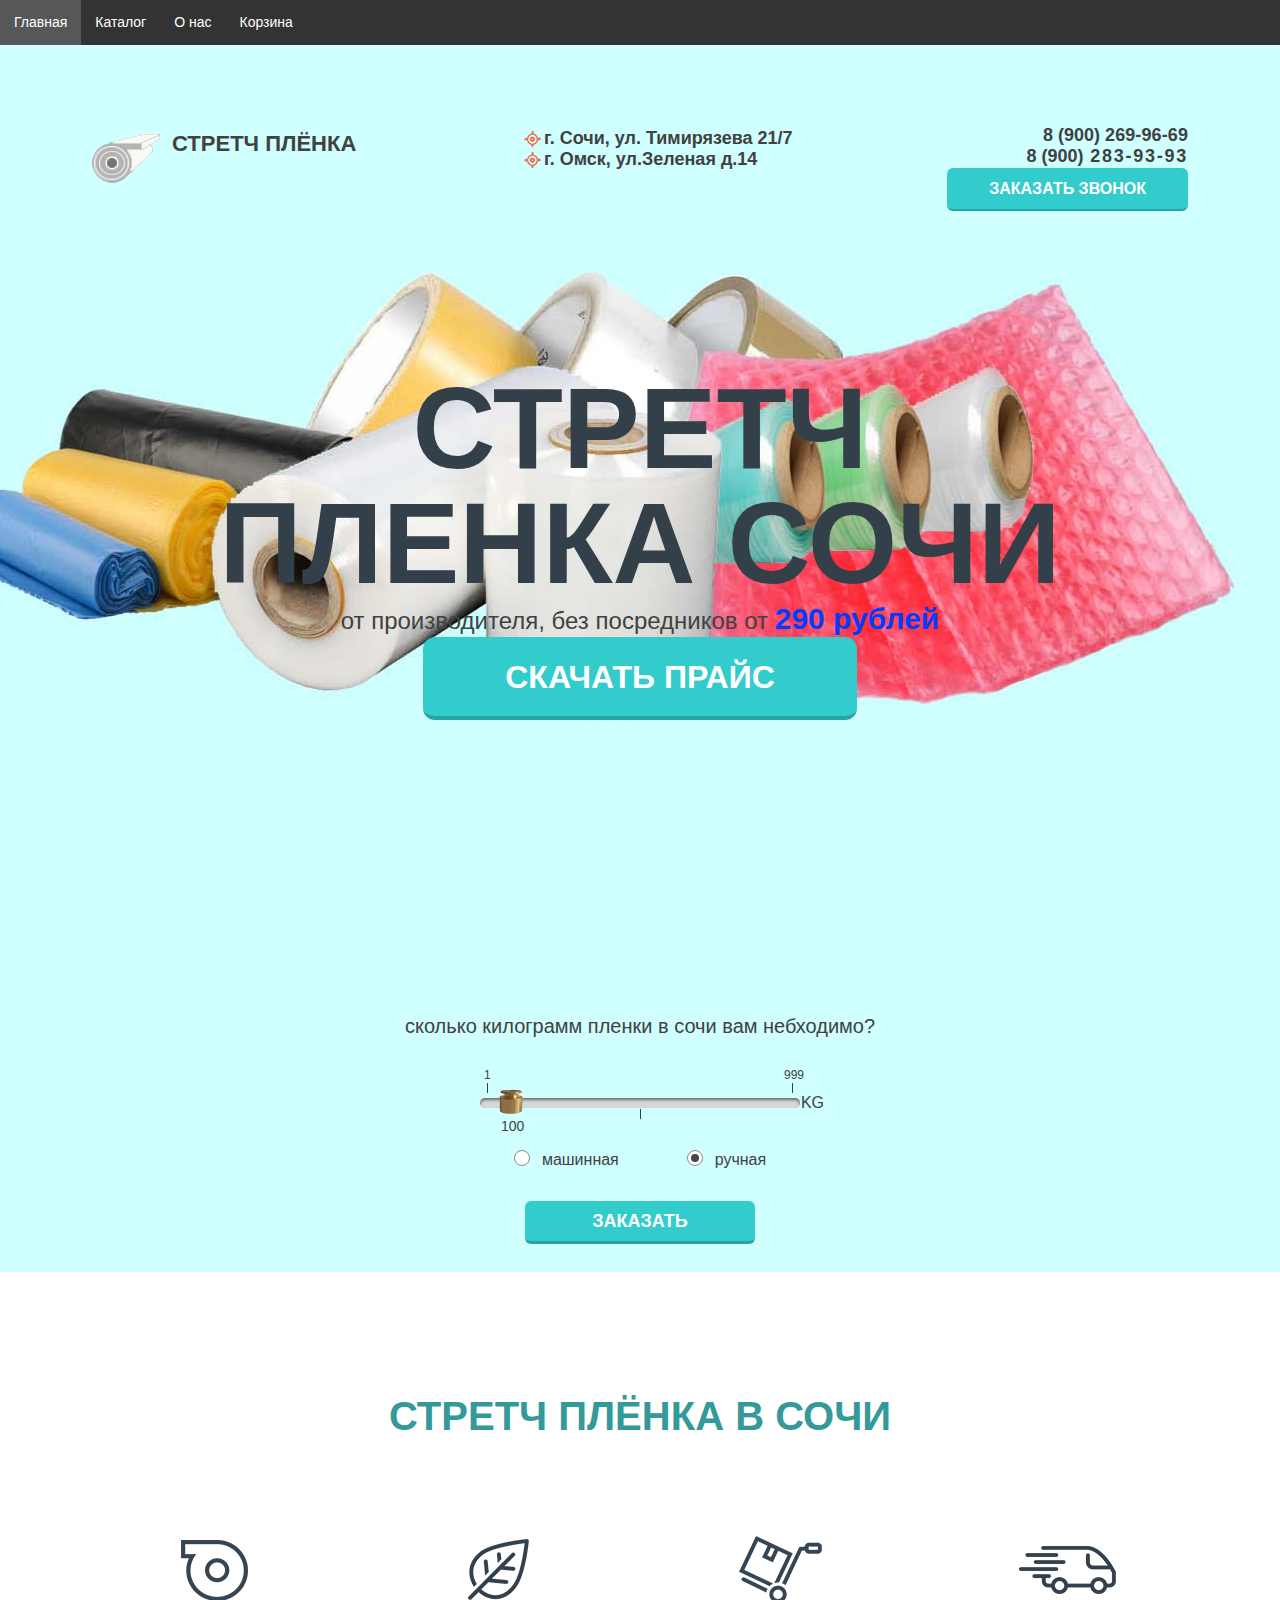
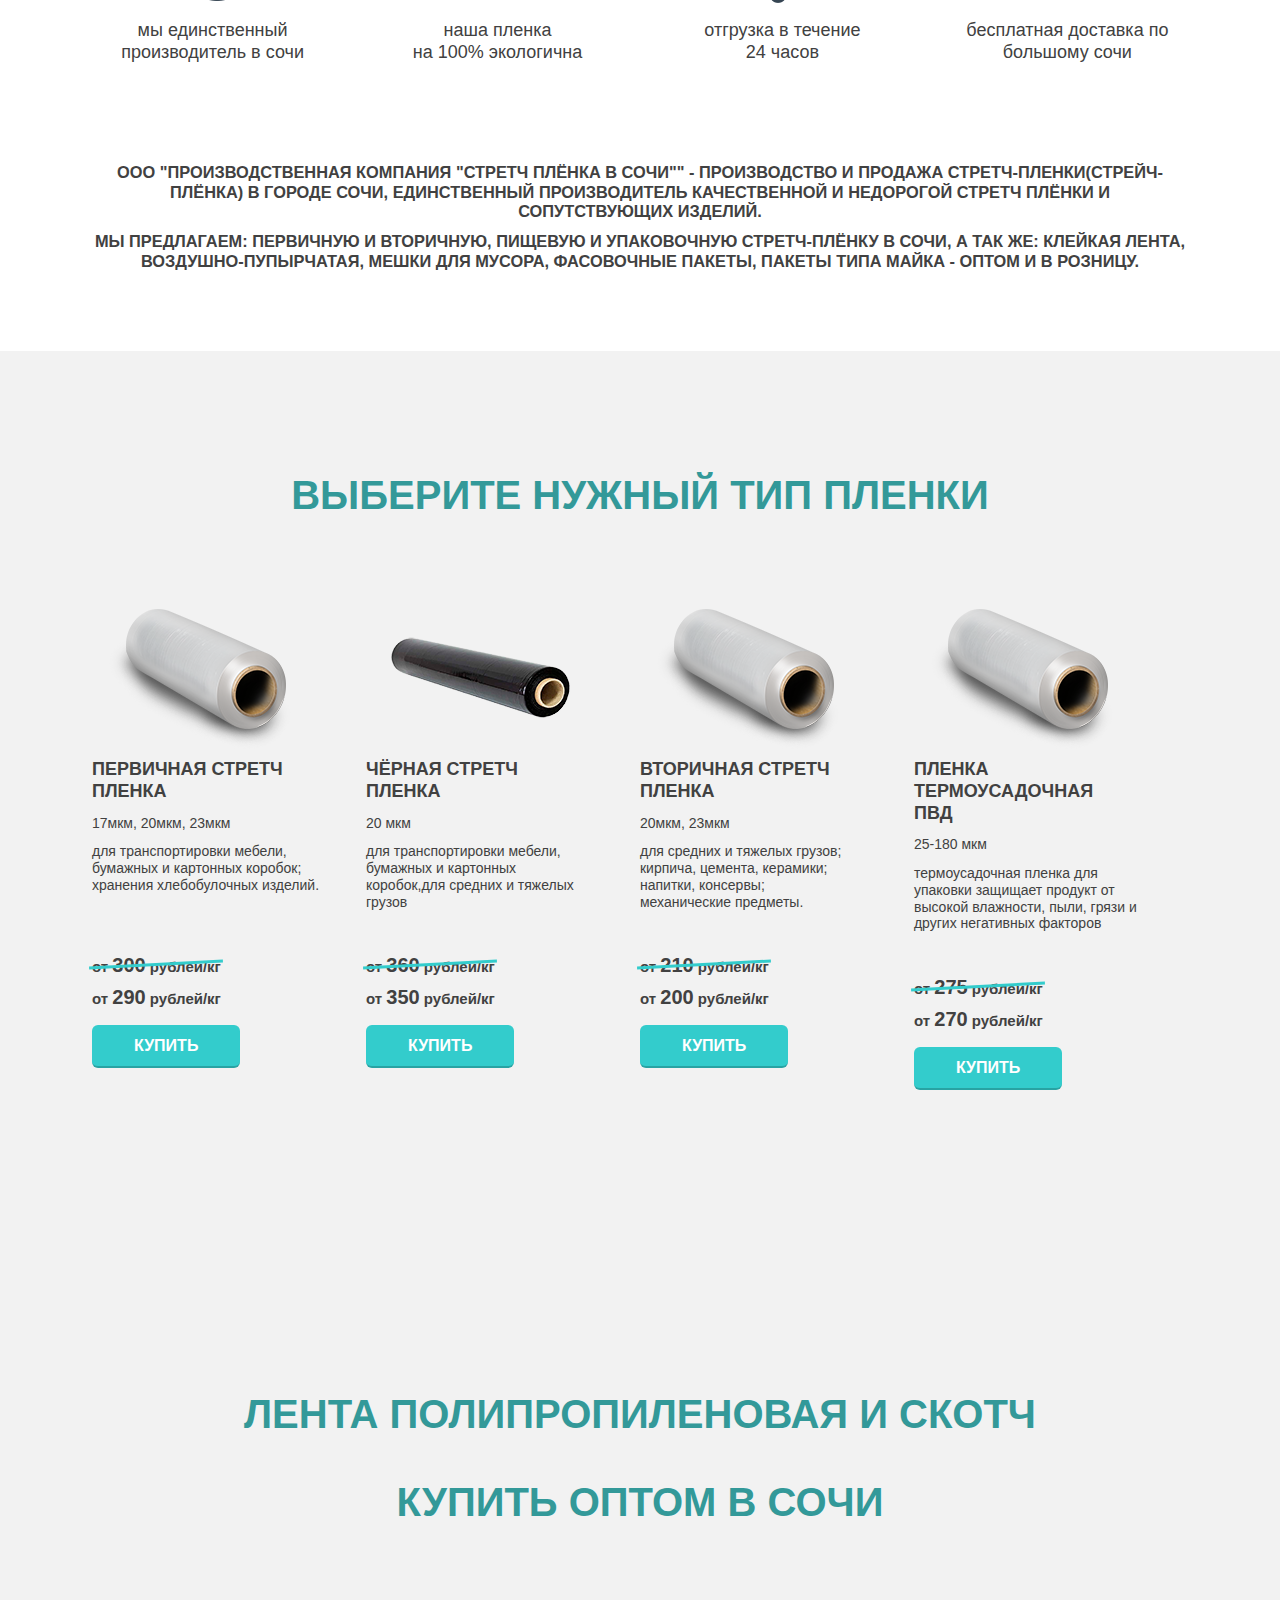
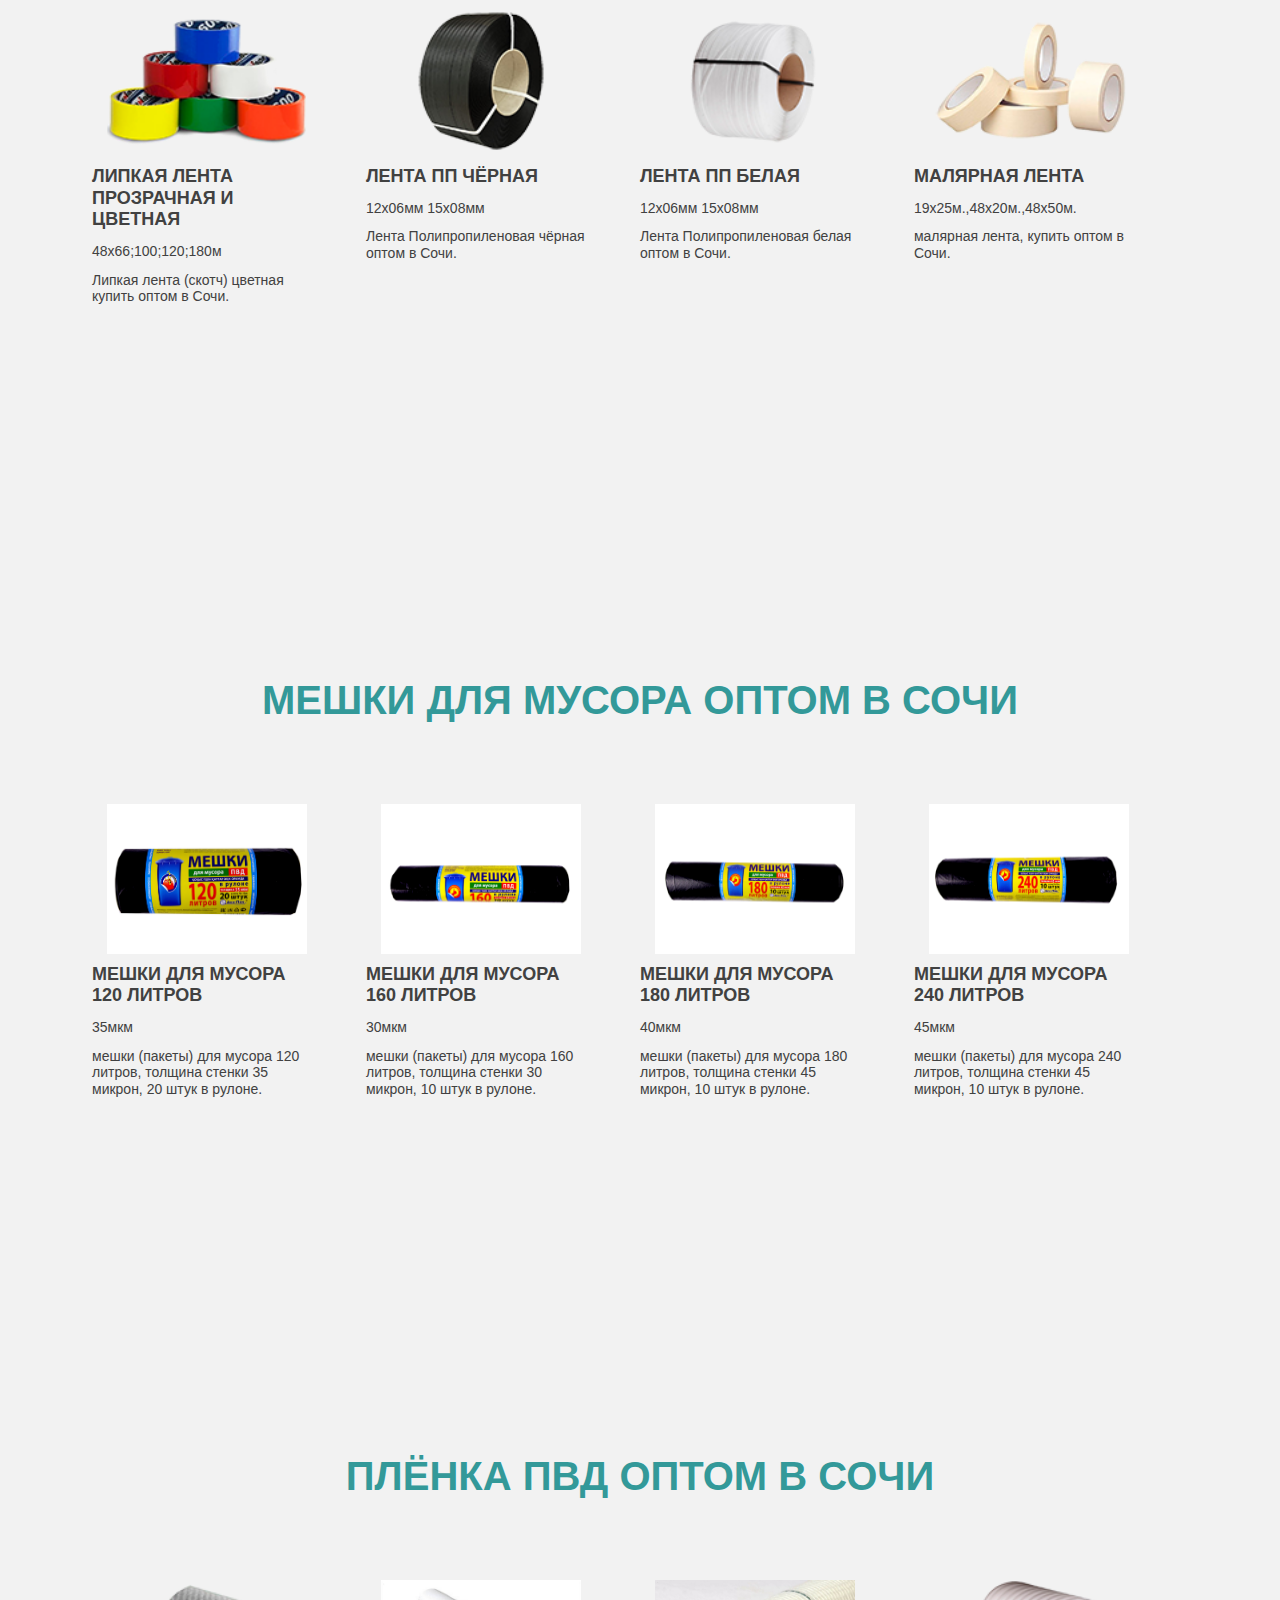
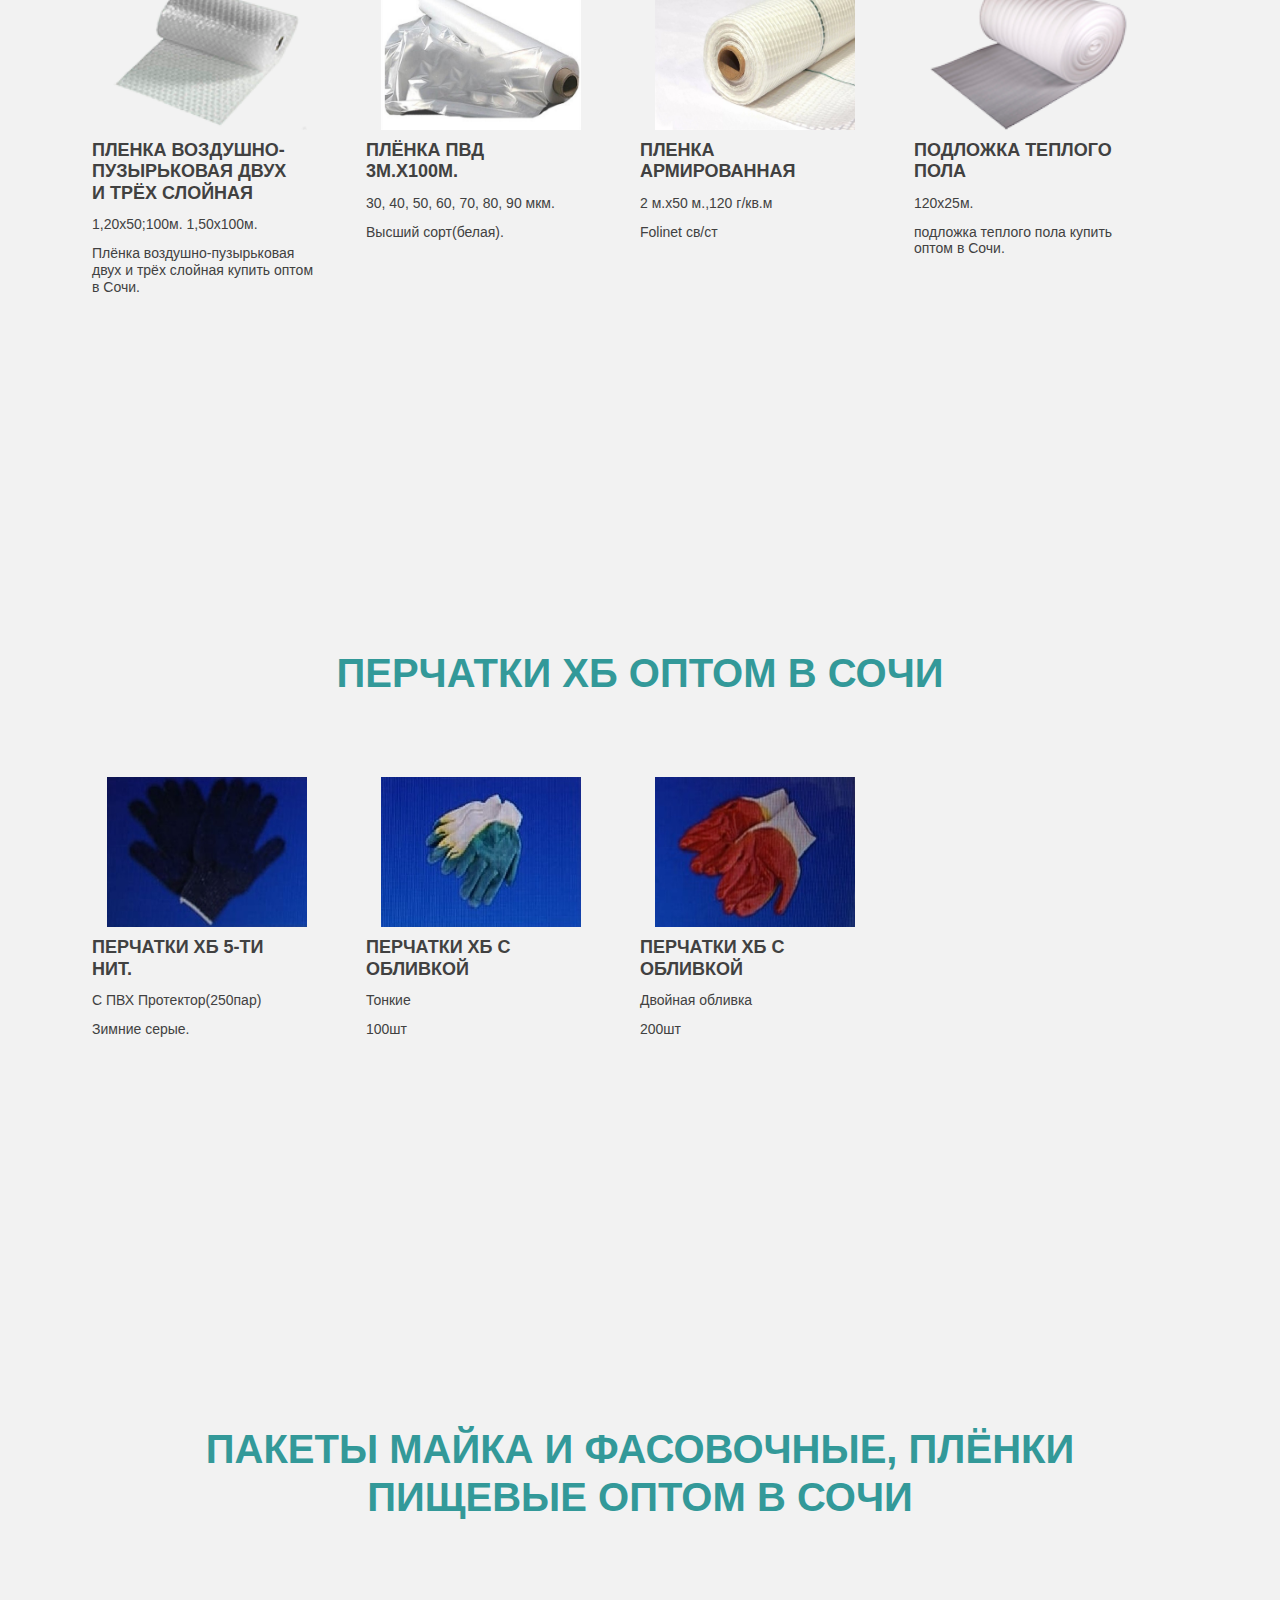
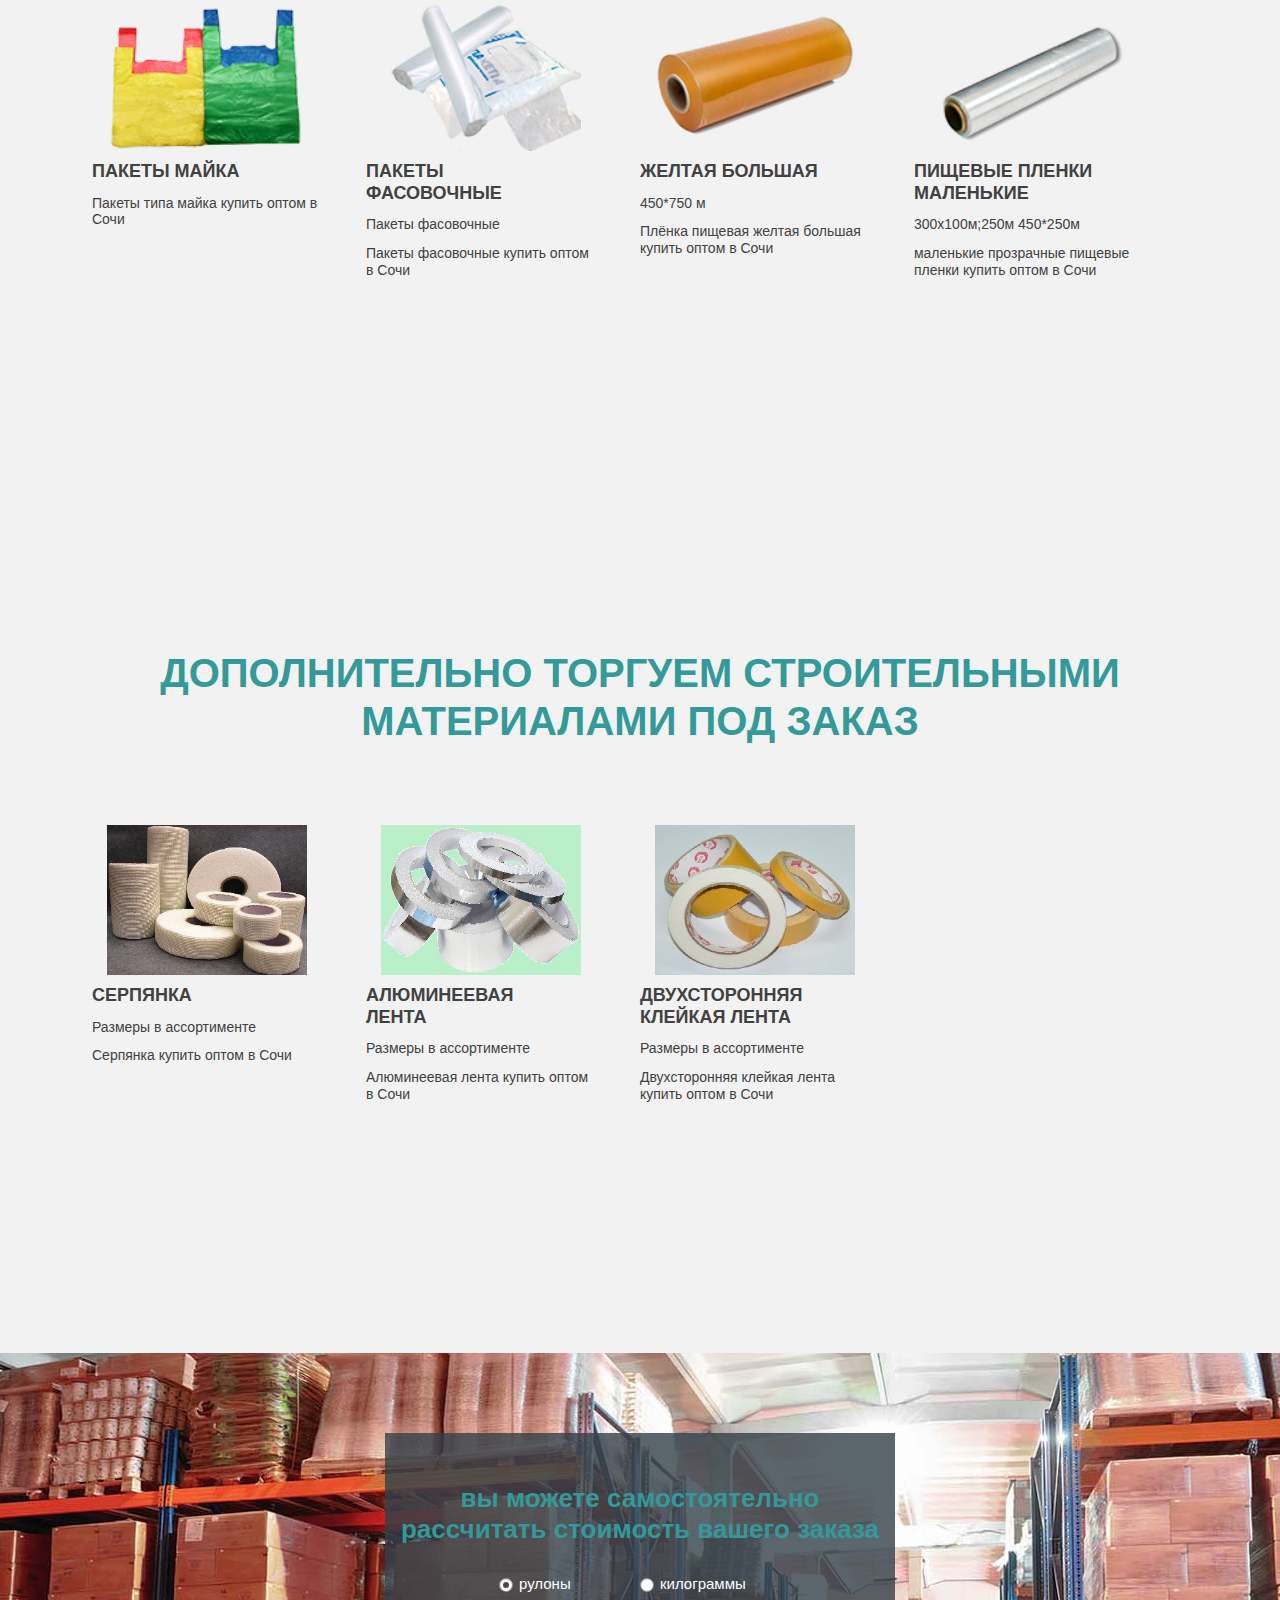
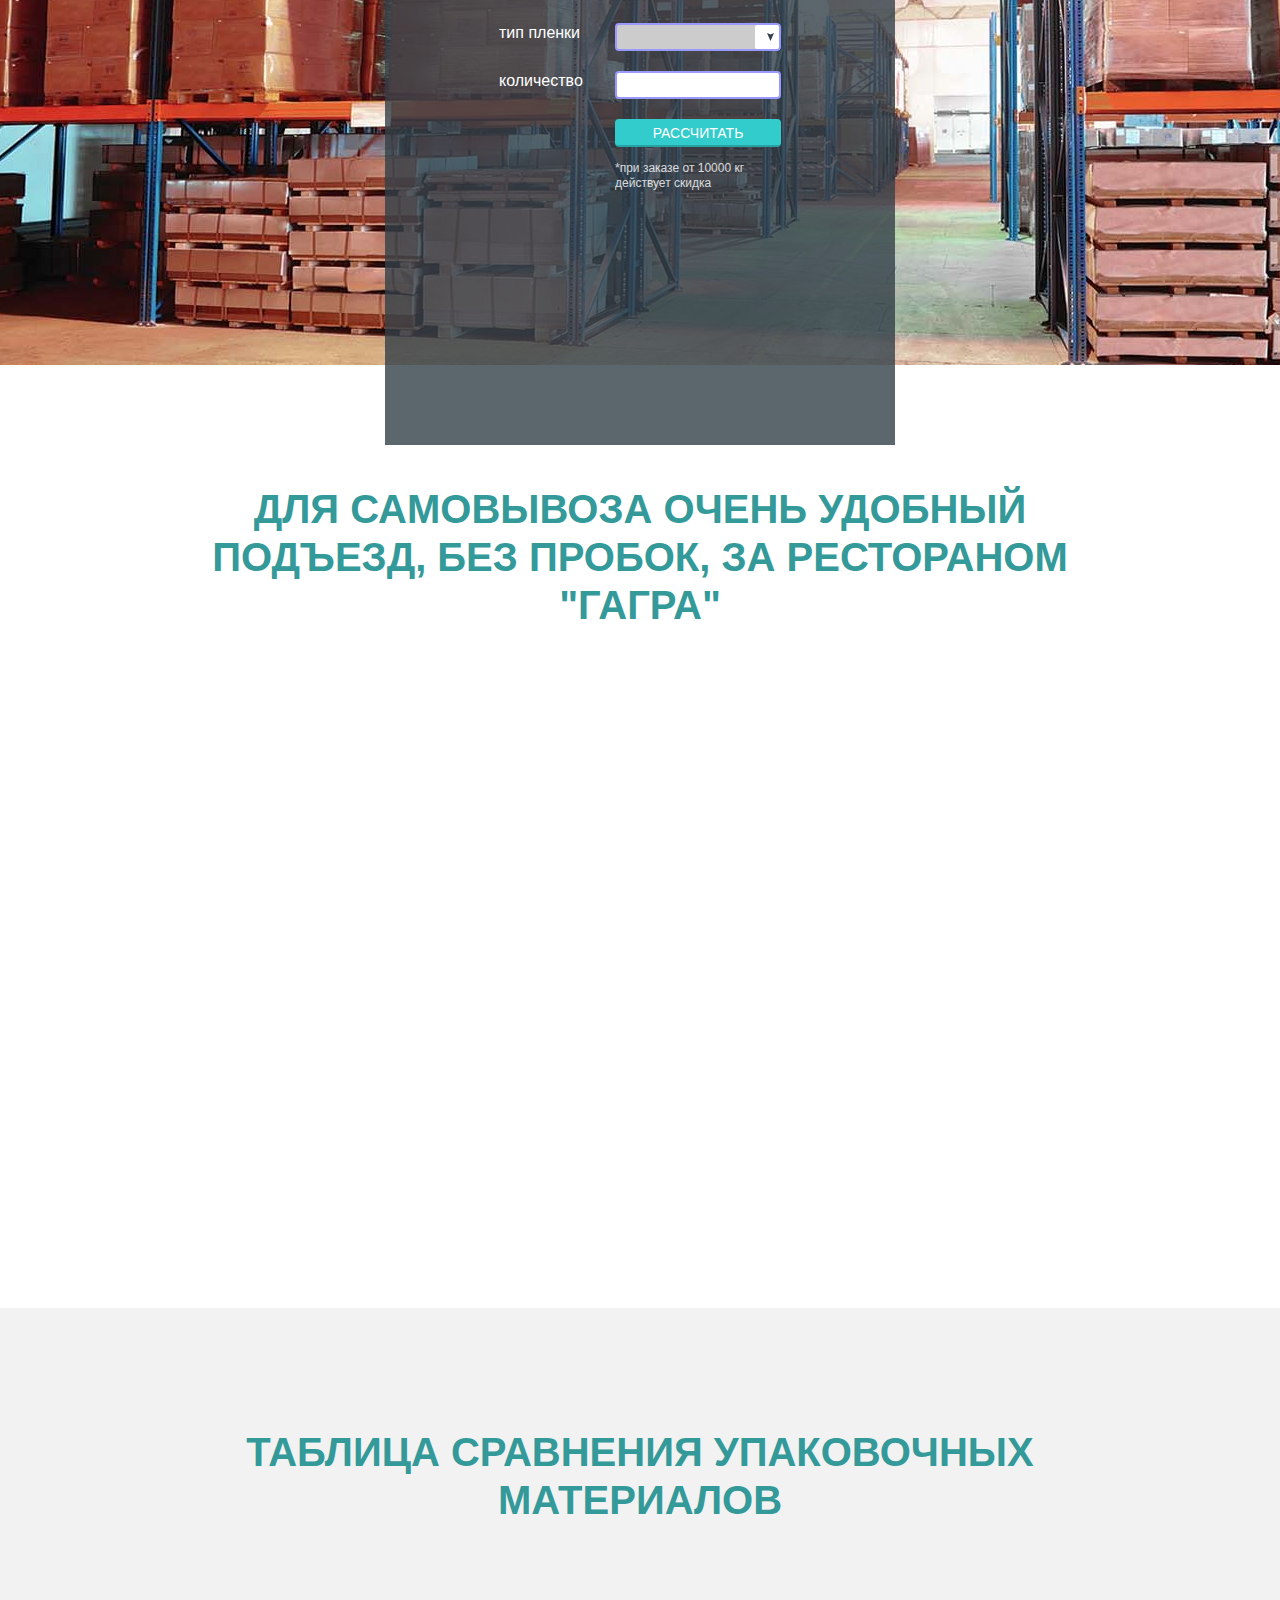
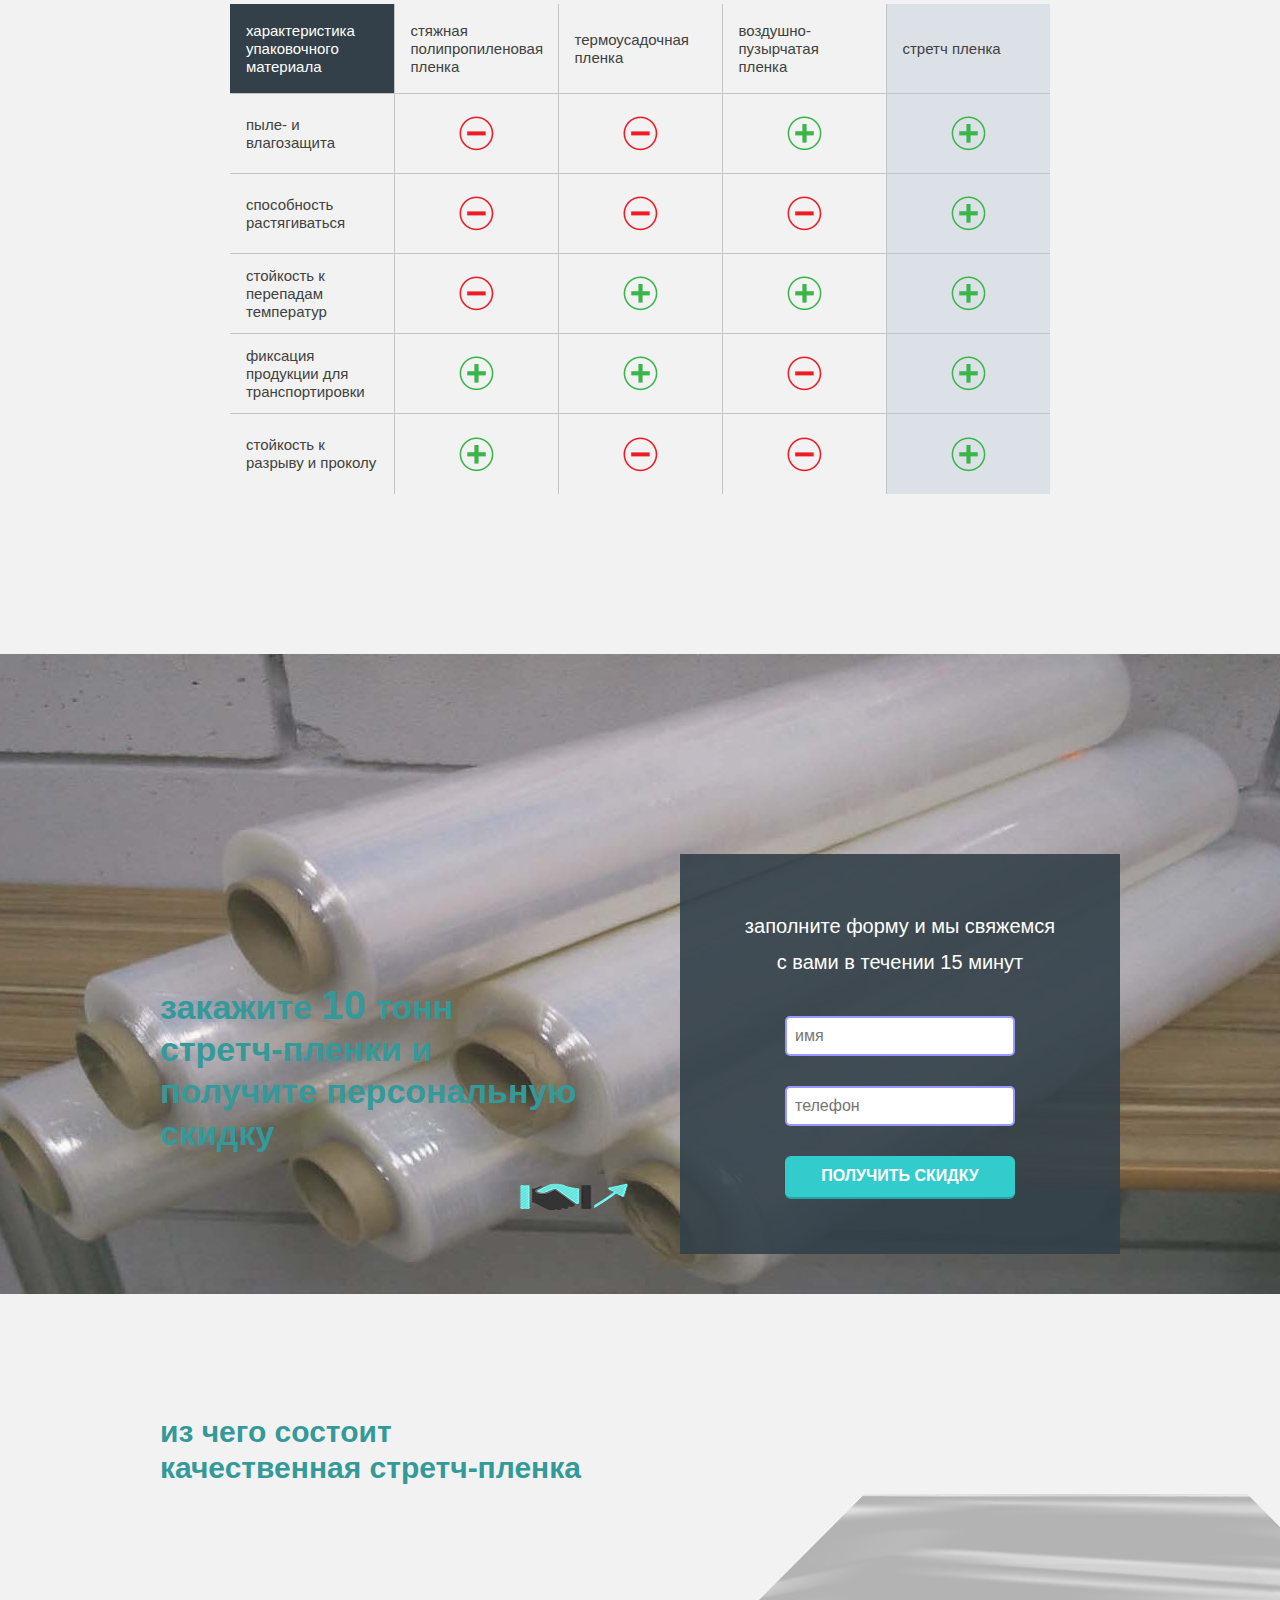
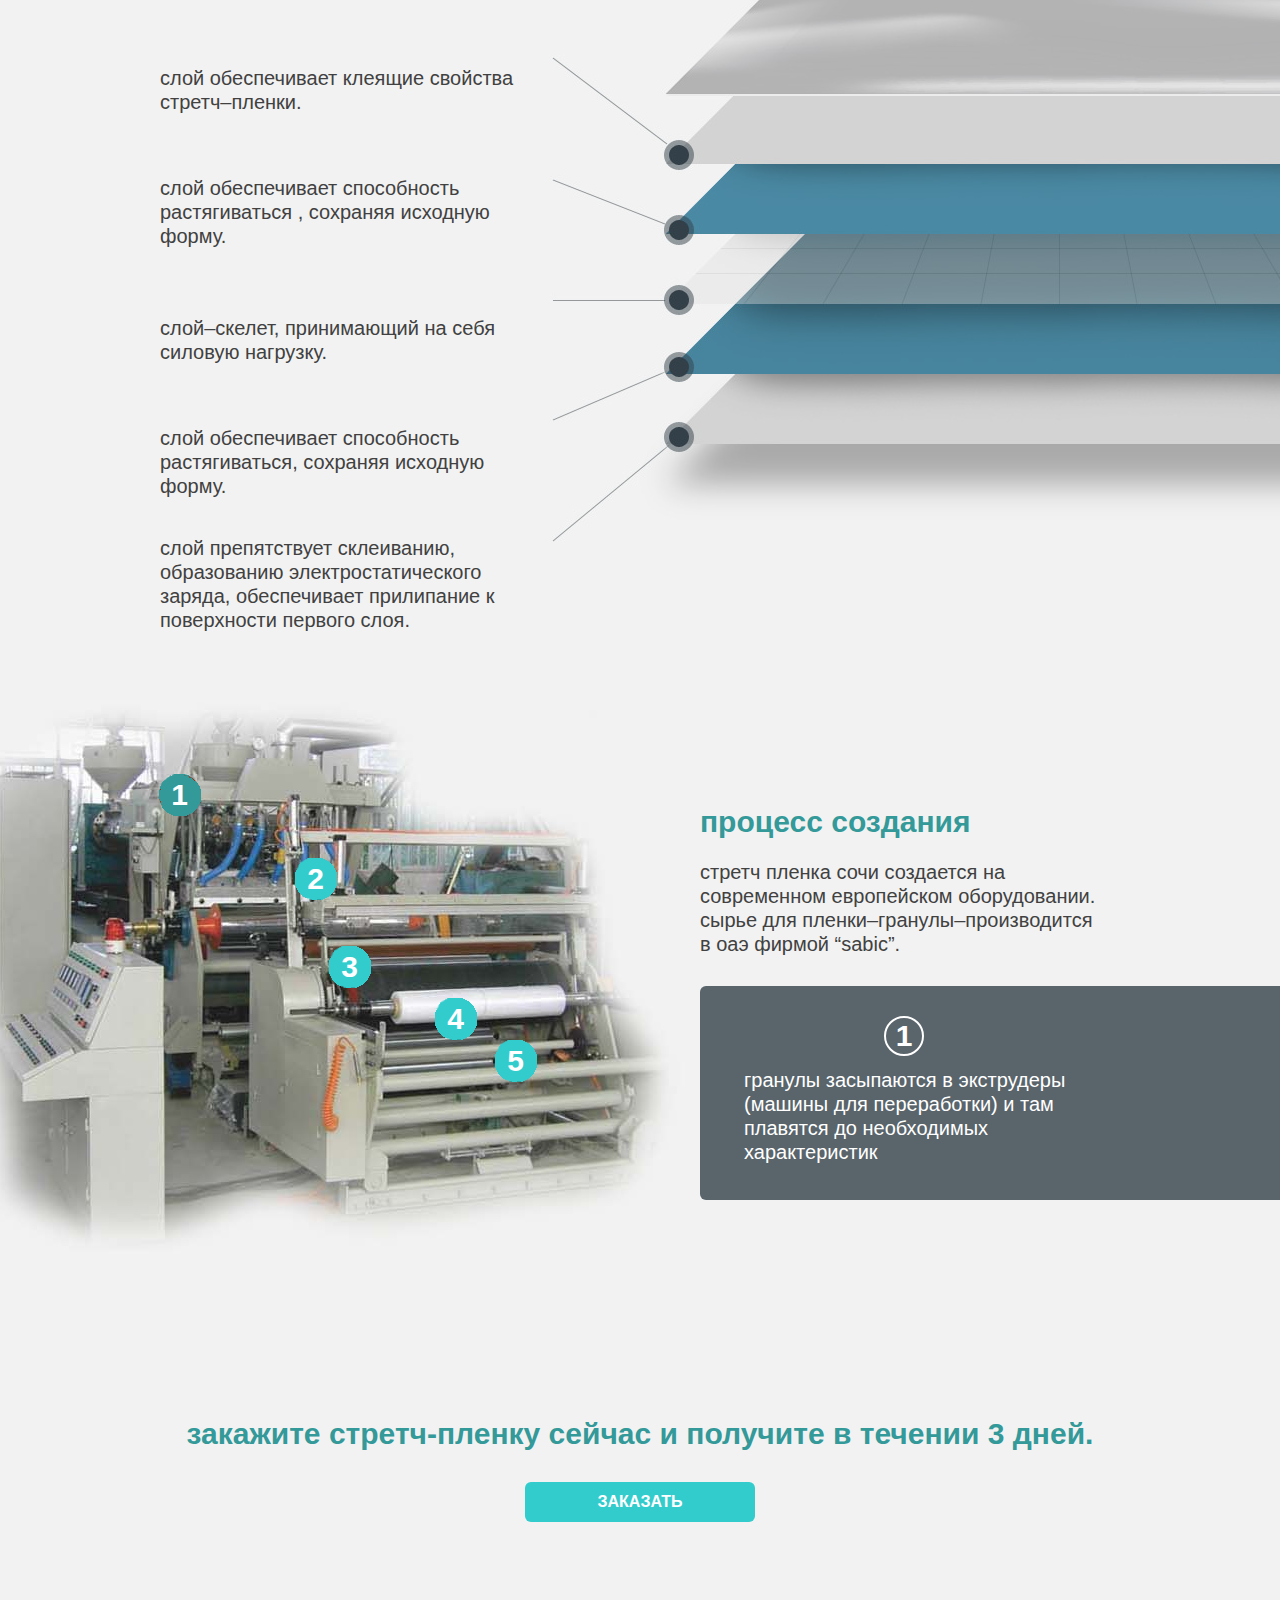
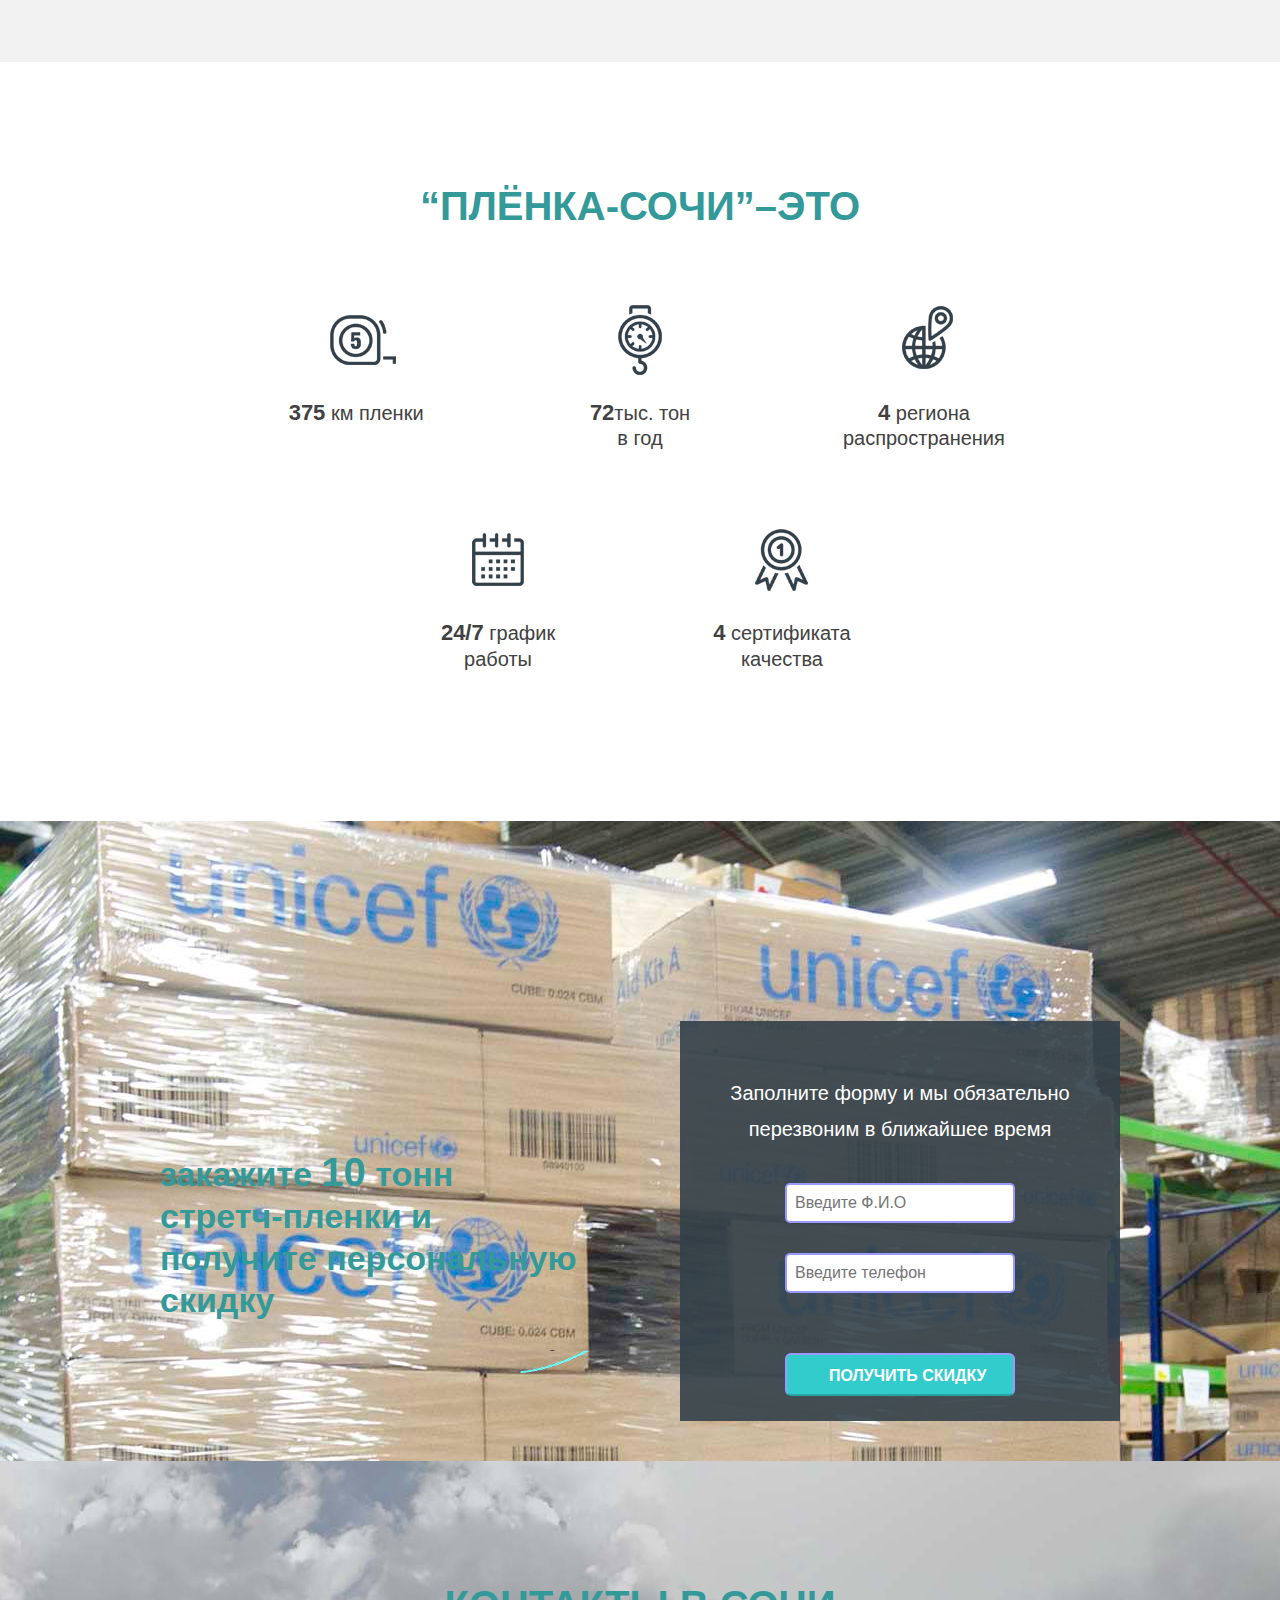
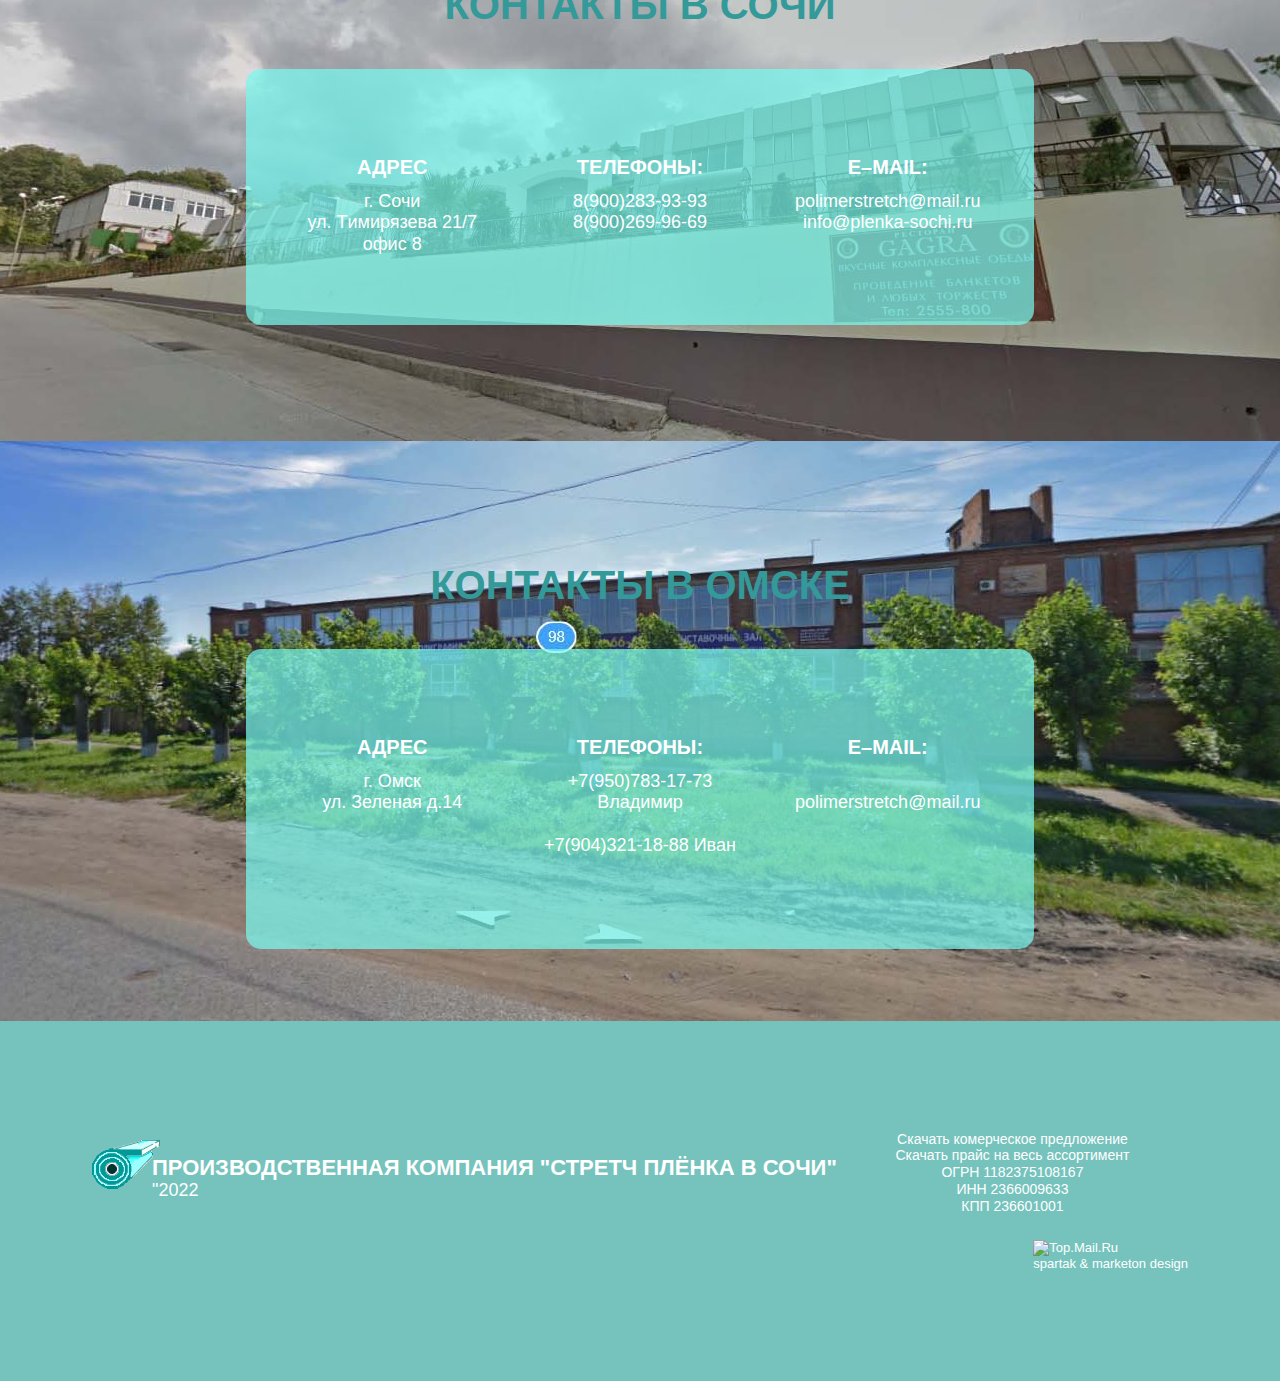
==== index.html @ 11b602c3 "first commit" ====
<!doctype html>
<!-- spartak & marketon design -->
<html lang="ru">
<head>
<meta charset="utf-8">     
<meta name="viewport" content="width=1024">
<meta name="yandex-verification" content="d0559f2120522edd" />	 
<title>Стретч-пленка в Сочи</title>
<meta name="keywords" content="ООО Стретч Плёнка в Сочи, Стрейч-пленка,стретч-плёнка,Сочи,Торговый дом Стретч Плёнка в Сочи,первичная, вторичная, пищевая, упаковочная, клейкая, воздушно-пупырчатая, мешки для мусора, фасовочные пакеты, пакеты типа майка">
<meta name="description" content="ООО Стретч Плёнка в Сочи производство и продажа Стрейч-пленки(стретч-плёнка)в городе Сочи, законный представитель торговой марки: Торговый дом Стретч Плёнка в Сочи. Предлагает: первичную и вторичную, пищевую и  упаковочную стретч-плёнку в Сочи, а так же: клейкая лента, воздушно-пупырчатая, мешки для мусора, фасовочные пакеты, пакеты типа майка - оптом и в розницу">
<link href="favicon.ico" rel="shortcut icon" type="image/x-icon">
<link href="rapota/stylera.css" rel="stylesheet" type="text/css">     
<link rel="stylesheet" type="text/css" href="css/stil.css"> 
<script src="js/jquery.min.js"></script>
<script src="js/morawi.js"></script>
<script src="jraski/mirasc.js"></script>
<script src="jraski/jquery.js"></script>
<script src="jraski/jquery-uira.min.js"></script>
</head>
 
<body>
<!-- Rating@Mail.ru counter -->
<script type="text/javascript">
var _tmr = window._tmr || (window._tmr = []);
_tmr.push({id: "2958521", type: "pageView", start: (new Date()).getTime()});
(function (d, w, id) {
  if (d.getElementById(id)) return;
  var ts = d.createElement("script"); ts.type = "text/javascript"; ts.async = true; ts.id = id;
  ts.src = "https://top-fwz1.mail.ru/js/code.js";
  var f = function () {var s = d.getElementsByTagName("script")[0]; s.parentNode.insertBefore(ts, s);};
  if (w.opera == "[object Opera]") { d.addEventListener("DOMContentLoaded", f, false); } else { f(); }
})(document, window, "topmailru-code");
</script><noscript><div>
<img src="https://top-fwz1.mail.ru/counter?id=2958521;js=na" style="border:0;position:absolute;left:-9999px;" alt="Top.Mail.Ru" />
</div></noscript>
<!-- //Rating@Mail.ru counter -->
<section id="startuem">
<header>
  <nav>
    <ul>
        <li><a href="index.html">Главная</a></li>
        <li><a href="catalog.html">Каталог</a></li>
        <li><a href="about.html">О нас</a></li>
        <li><a href="cart.html">Корзина</a></li>
    </ul>
</nav>
<div class="korab maxira">
<a class="obereg" href="http://plenka-sochi.ru/" title="Стретч-пленка в Сочи от производителя, компания Стретч Плёнка в Сочи">СТРЕТЧ ПЛЁНКА</a>
<div class="opishem">
<div class="address"> г. Сочи, ул. Тимирязева 21/7</div>
  <div class="address"> г. Омск, ул.Зеленая д.14</div></div>
<div class="callback">
<a class="phone" href="tel:+79002699669">8 (900)<span> 269-96-69</span></a></br>
<a class="phone" href="tel:+79002839393">8 (900)<span> 283-93-93</span></a></br>
<a class="open_modal button" href="#modal1">заказать звонок</a>

</div></div></header>
<div class="korab">
<h1>стретч пленка сочи</h1>
<p>от производителя, без посредников от <font color="#f56026"><span>290 
рублей</span></font></p>
<a class="butpra" href="down/price.xlsx">Скачать прайс</a>
<div id="selector">
<h3>сколько килограмм пленки в сочи вам небходимо?</h3>
<div class="rangeslider" id="boxes"><span class="min">1</span>				 <span class="max">999</span>			 </div>
<fieldset class="radio"><input name="type" id="type-1" type="radio" value="машинная">
				 <label for="type-1">машинная</label>				 <input name="type" id="type-2" 
type="radio" checked="" value="ручная">				 <label for="type-2">ручная</label>
			 </fieldset><a class="open_modal button" href="#modal2">заказать</a>
		 </div></div></section><section id="reasons">
<div class="korab maxira">
<h2>Стретч Плёнка в Сочи</h2>
<ul>
  <li>мы единственный производитель в сочи</li>
  <li>наша пленка<br> на 100% экологична</li>
  <li>отгрузка в течение<br>24 часов</li>
  <li>бесплатная доставка по большому сочи</li></ul>
  <h3 align="center"><strong>ООО &quot;Производственная компания &quot;Стретч Плёнка в Сочи&quot;&quot;</strong> - производство и продажа Стретч-пленки(стрейч-плёнка) в городе Сочи, единственный производитель качественной и недорогой стретч плёнки и сопутствующих изделий<strong></strong>. </h3>
  <h3 align="center">Мы предлагаем: первичную и вторичную, пищевую и  упаковочную <a href="stretch/index.html">стретч-плёнку в Сочи</a>, а так же: клейкая лента, воздушно-пупырчатая, мешки для мусора, фасовочные пакеты, пакеты типа майка - оптом и в розницу.</h3>
  </div></section>
  <section id="selection">
<div class="korab maxira">
<h2>выберите нужный тип пленки</h2>
<ul>
  <li><img alt="первичная стретч пленка" src="index_files/001.png">
  <h3>первичная стретч пленка</h3>
  <div class="size">17мкм, 20мкм, 23мкм</div>
  <p>для транспортировки мебели, бумажных и картонных коробок; хранения 
  хлебобулочных изделий.</p>
  <div class="price"><del>от <span>300</span> рублей/кг</del>	                   
   <div class="new">от <span>290</span> рублей/кг</div></div>
  <a class="open_modal button" href="#modal3">купить</a></li>
  <li><img alt="чёрная стретч пленка" src="index_files/black-stretch-plenka.png">
  <h3>чёрная стретч пленка</h3>
  <div class="size">20 мкм</div>
  <p>для транспортировки мебели, бумажных и картонных коробок,для средних и тяжелых грузов</p>
  <div class="price"><del>от <span>360</span> рублей/кг</del>					 
    <div class="new">от <span>350</span> рублей/кг</div></div>
  <a class="open_modal button" href="#modal3">купить</a>
  </li>
  <li><img alt="Вторичная стретч пленка" src="index_files/001.png">
  <h3>Вторичная стретч пленка</h3>
  <div class="size">20мкм, 23мкм</div>
  <p>для средних и тяжелых грузов; кирпича, цемента, керамики; напитки, 
  консервы; механические&nbsp;предметы.</p>
  <div class="price"><del>от <span>210</span> рублей/кг</del>
  <div class="new">от <span>200</span> рублей/кг</div></div>
  <a class="open_modal button" href="#modal3">купить</a></li>
  <li><img alt="Пленка термоусадочная ПВД" src="index_files/001.png">
  <h3>Пленка термоусадочная ПВД</h3>
  <div class="size">25-180 мкм</div>
  <p>термоусадочная пленка для упаковки защищает продукт от высокой влажности, пыли, грязи и других негативных факторов</p>
  <div class="price"><del>от <span>275</span> рублей/кг</del>
  <div class="new">от <span>270</span> рублей/кг</div></div>
  <a class="open_modal button" href="#modal3">купить</a></li>
  </ul></div>
  </section>
  <section id="selection">
      <!-- lenta start -->
<div class="korab maxira">
<h2>Лента Полипропиленовая и Скотч</h2><h2>купить оптом в Сочи</h2>
<ul>
  <li><img alt="Скотч цветной купить оптом в Сочи" src="index_files/skotch-cvet.png">
  <h3>Липкая лента прозрачная и цветная</h3>
  <div class="size">48x66;100;120;180м</div>
  <p>Липкая лента (скотч) цветная купить оптом в Сочи.</p></li>
  <li><img alt="Лента Полипропиленовая чёрная оптом в Сочи" src="index_files/lenta-PP-black.png">
  <h3>Лента ПП чёрная</h3>
  <div class="size">12х06мм 15х08мм</div>
  <p>Лента Полипропиленовая чёрная оптом в Сочи.</p>
  </li>
  <li><img alt="Лента Полипропиленовая белая оптом в Сочи" src="index_files/lenta-PP-belaya.png">
  <h3>Лента ПП белая</h3>
  <div class="size">12х06мм 15х08мм</div>
  <p>Лента Полипропиленовая белая оптом в Сочи.</p></li>
  <li><img alt="малярная лента купить оптом в Сочи" src="index_files/malyarnaya.png">
  <h3>малярная лента</h3>
  <div class="size"> 19x25м.,48x20м.,48x50м.</div><p>малярная лента, купить оптом в Сочи.</p>
  </li>
  </ul></div>
  </section>
  <section id="selection">
    <!-- pakety start -->
<div class="korab maxira">
<h2>Мешки для мусора оптом в Сочи</h2>
<ul>
  <li><img alt="Мешки для мусора 120 литров" src="krafki/pakety-dly-musora/120-35-20.jpg">
  <h3>Мешки для мусора 120 литров</h3>
  <div class="size">35мкм</div>
  <p>мешки (пакеты) для мусора 120 литров, толщина стенки 35 микрон, 20 штук в рулоне.</p></li>
  <li><img alt="Мешки для мусора 160 литров" src="krafki/pakety-dly-musora/160-30-10.jpg">
  <h3>Мешки для мусора 160 литров</h3>
  <div class="size">30мкм</div>
  <p>мешки (пакеты) для мусора 160 литров, толщина стенки 30 микрон, 10 штук в рулоне.</p>
  </li>
  <li><img alt="Мешки для мусора 180 литров" src="krafki/pakety-dly-musora/180-40-10.jpg">
  <h3>Мешки для мусора 180 литров</h3>
  <div class="size">40мкм</div>
  <p>мешки (пакеты) для мусора 180 литров, толщина стенки 45 микрон, 10 штук в рулоне.</p></li>
  <li><img alt="Мешки для мусора 240 литров" src="krafki/pakety-dly-musora/240-45-10.jpg">
  <h3>Мешки для мусора 240 литров</h3>
  <div class="size">45мкм</div>
  <p>мешки (пакеты) для мусора 240 литров, толщина стенки 45 микрон, 10 штук в рулоне.</p>
  </li>
  </ul></div>
    </section>
  <section id="selection">
    <!-- pvd start -->
<div class="korab maxira">
<h2>Плёнка ПВД оптом в Сочи</h2>
<ul>
  <li><img alt="пленка воздушно-пузырьковая" src="index_files/vozd-puzyrch.png">
  <h3>пленка воздушно-пузырьковая двух и трёх слойная</h3><div class="size">1,20x50;100м. 1,50x100м.</div><p>Плёнка воздушно-пузырьковая двух и трёх слойная купить оптом в Сочи.</p></li>
  <li><img alt="Плёнка ПВД 3м.*100м." src="krafki/plenka-PVD.jpg">
  <h3>Плёнка ПВД 3м.x100м.</h3>
  <div class="size">30, 40, 50, 60, 70, 80, 90 мкм.</div>
  <p>Высший сорт(белая).</p></li>
  <li><img alt="Плёнка ПВД 3м.*100м." src="krafki/plenka-PVD-armirovanaya.jpg">
  <h3>Пленка армированная</h3>
  <div class="size"> 2 м.x50 м.,120 г/кв.м</div>
  <p>Folinet св/ст</p></li>
  <li><img alt="подложка теплого пола" src="index_files/podlozhka-pol.png">
  <h3>подложка теплого пола</h3><div class="size">120x25м.</div><p>подложка теплого пола купить оптом в Сочи.</p></li>
  </ul></div>
  </section>
  <section id="selection">
    <!-- percatki start -->
<div class="korab maxira">
<h2>Перчатки ХБ оптом в Сочи</h2>
<ul>
  <li><img alt="Перчатки ХБ" src="krafki/perchatki/serye.jpg">
  <h3>Перчатки ХБ 5-ти нит.</h3>
  <div class="size">С ПВХ Протектор(250пар)</div>
  <p>Зимние серые.</p></li>
  <li><img alt="Перчатки ХБ с обливкой" src="krafki/perchatki/zel.jpg">
  <h3>Перчатки ХБ с обливкой</h3>
  <div class="size">Тонкие</div>
  <p>100шт</p></li>
  <li><img alt="Перчатки ХБ с обливкой" src="krafki/perchatki/kras.jpg">
  <h3>Перчатки ХБ с обливкой</h3>
  <div class="size">Двойная обливка</div>
  <p>200шт</p></li>
  </ul></div>
  </section>
    <section id="selection">
    <!-- maika start -->
<div class="korab maxira">
<h2>Пакеты майка и фасовочные, плёнки пищевые оптом в Сочи</h2>
<ul>
  <li><img alt="Пакеты майка" src="index_files/pak-may.png">
  <h3>Пакеты майка</h3><div class="size"></div><p>Пакеты типа майка купить оптом в Сочи</p></li>
  <li><img alt="Пакеты фасовочные" src="index_files/pak-fas.png">
  <h3>Пакеты фасовочные</h3>
  <div class="size">Пакеты фасовочные </div>
  <p>Пакеты фасовочные купить оптом в Сочи</p></li>
  <li><img alt="Плёнка пищевая желтая большая " src="index_files/plenka-pizh-big.png">
  <h3>желтая большая</h3>
  <div class="size">450*750 м</div>
  <p>Плёнка пищевая желтая большая купить оптом в Сочи</p></li>
  <li><img alt="Плёнка пищевая желтая большая" src="index_files/plenka-pizh.png">
  <h3>Пищевые пленки маленькие</h3>
  <div class="size">300x100м;250м 450*250м</div>
  <p>маленькие прозрачные пищевые пленки купить оптом в Сочи </p></li>
  </ul></div>
  </section>
      <section id="selection">
    <!-- serpyanka start -->
<div class="korab maxira">
<h2>Дополнительно торгуем строительными материалами под заказ</h2>
<ul>
  <li><img alt="Серпянка в Сочи" src="krafki/stroika/serpyanka.jpg">
  <h3>Серпянка</h3>
  <div class="size">Размеры в ассортименте</div>
  <p>Серпянка купить оптом в Сочи</p></li>
  <li><img alt="Алюминеевая лента в Сочи" src="krafki/stroika/alumin.jpg">
  <h3>Алюминеевая лента</h3>
  <div class="size">Размеры в ассортименте</div>
  <p>Алюминеевая лента купить оптом в Сочи</p></li>
  <li><img alt="двухсторонняя клейкая лента в Сочи" src="krafki/stroika/dvuhstoronyaya.jpg">
  <h3>Двухсторонняя клейкая лента</h3>
  <div class="size">Размеры в ассортименте</div>
  <p>Двухсторонняя клейкая лента купить оптом в Сочи </p></li><li><p></p></li>
  </ul></div>
  </section>
  <!-- kalkulyator start -->
  <section id="calc">
    <div class="korab">
       <h2>вы можете самостоятельно рассчитать стоимость вашего заказа</h2>
<div id="calculator">
<form onSubmit="return false;" action="#" method="post">
   <fieldset class="radio">
      <input name="unit" id="unit-2" type="radio" checked="" value="рулоны">
         <label for="unit-2">
            рулоны
         </label>					 
      <input name="unit" id="unit-1" type="radio" value="килограммы">					 
         <label for="unit-1">
            килограммы
          </label>
    </fieldset>
    <label class="select">
       <span>
          тип пленки
       </span>
       <select name="type">
          <option disabled="" selected="">
             &nbsp;
          </option>
          <option data-kg="1" data-price="130">
             первичная пленка (500мм х 20 мкм)
          </option>				 
          <option data-kg="1" data-price="110">
             вторичная пленка (500мм х 20 мкм)
          </option>
          <option data-kg="1" data-price="120">
             бизнес пленка (500мм х 20 мкм)
          </option>                         
          <option data-kg="1" data-price="125">
             эконом пленка (500мм х 20 мкм)
          </option>	
          <option data-kg="1" data-price="145">
             термоусадочная пленка (килограммы)
          </option>				     
        </select>
     </label>
     <label>
        <span>
           количество
        </span>       
        <input name="amount" type="text" maxlength="5" pattern="[0-9]{1,5}">
     </label> 
     <a class="button" id="calculate">
        рассчитать
     </a>
     <div class="note">
        *при заказе от 10000 кг действует скидка
     </div>
  </form>
  <!-- kalkulyator stop -->
<div class="total clearfix">
<h4>ваш заказ будет стоить</h4>
<div id="total"><span>9 999 999</span>рублей</div>
<a class="open_modal button" href="#modal4">заказать</a>
			 </div></div></div></section>
			 <div class="korab">
			 <h2>для самовывоза очень удобный подъезд, без пробок, за рестораном "гагра"</h2>
			 <iframe src="https://www.google.com/maps/embed?pb=!1m0!3m2!1sru!2sru!4v1476395847483!6m8!1m7!1stsidykvrs9laushdmih4kq!2m2!1d43.63306561073922!2d39.72333653209972!3f89.49388994217142!4f-12.880154252855277!5f0.7820865974627469" width="99%" height="555" frameborder="0" style="border:0" allowfullscreen></iframe>
			  </div>
			 <section id="comparision">
<div class="korab">
<h2>таблица сравнения упаковочных материалов</h2>
<table>
  <thead>
  <tr>
    <th>характеристика упаковочного материала</th>
    <th>стяжная полипропиленовая пленка</th>
    <th>термоусадочная пленка</th>
    <th>воздушно-пузырчатая пленка</th>
    <th>стретч пленка</th></tr></thead>
  <tbody>
  <tr>
    <td>пыле- и влагозащита</td>
    <td class="minus"></td>
    <td class="minus"></td>
    <td class="plus"></td>
    <td class="plus"></td></tr>
  <tr>
    <td>способность растягиваться</td>
    <td class="minus"></td>
    <td class="minus"></td>
    <td class="minus"></td>
    <td class="plus"></td></tr>
  <tr>
    <td>стойкость к перепадам температур</td>
    <td class="minus"></td>
    <td class="plus"></td>
    <td class="plus"></td>
    <td class="plus"></td></tr>
  <tr>
    <td>фиксация продукции для транспортировки</td>
    <td class="plus"></td>
    <td class="plus"></td>
    <td class="minus"></td>
    <td class="plus"></td></tr>
  <tr>
    <td>стойкость к разрыву и проколу</td>
    <td class="plus"></td>
    <td class="minus"></td>
    <td class="minus"></td>
    <td class="plus"></td></tr></tbody></table></div></section><section class="promo">
<div class="korab">
<h2>закажите <span>10</span> тонн стретч-пленки и получите персональную скидку</h2>
<div class="form">
<h3>заполните форму и мы свяжемся<br> с вами в течении 15 минут</h3>
<form onSubmit="return false;" action="#" 
method="post"><input name="name" title="имя" type="text" maxlength="50" placeholder="имя" pattern="[A-Za-zА-Яа-яЁё]+" value=""><input name="phone" title="номер телефона" type="tel" maxlength="18" placeholder="телефон" pattern="(\+?\d[- .()]*){7,18}" value=""><input name="formname" type="hidden" value="закажите 1 тонну стретч-пленки и получите скидку 10 000 рублей"><button>получить 
скидку</button></form></div></div></section><section id="layers">
<div class="korab">
<h2>из чего состоит <br>качественная стретч-пленка</h2>
<ul>
  <li>слой обеспечивает клеящие свойства стретч–пленки.</li>
  <li>слой обеспечивает способность растягиваться , сохраняя исходную 
форму.</li>
  <li>слой–скелет, принимающий на себя силовую нагрузку.</li>
  <li>слой обеспечивает способность растягиваться, сохраняя исходную форму.</li>
  <li>слой препятствует склеиванию, образованию электростатического заряда, 
  обеспечивает прилипание к поверхности первого 
слоя.</li></ul></div></section><section id="creation">
<div class="korab">
<div class="steps-nav"><a 
class="active">1</a><a>2</a><a>3</a><a>4</a><a>5</a></div>
<div class="description">
<h2>процесс создания</h2>
<p><a href="stretch/index.html" title="Стретч плёнка в Сочи">стретч пленка сочи</a> создается на современном европейском оборудовании. 
сырье для пленки–гранулы–производится в&nbsp;оаэ фирмой “sabic”.</p>
<ol class="steps">
  <li class="active">гранулы засыпаются в экструдеры (машины для переработки) и 
  там плавятся до необходимых характеристик</li>
  <li>расплавленная масса проходит через плоскощелевую головку, выравнивается по 
  ширине</li>
  <li>затем перетекает на охлаждающий барабан, где остывает с 230 градусов до 20 
  </li>
  <li>полученная пленка через систему валов попадает в автоматизированный 
  намотчик </li>
  <li>после чего обрезается и наматывается на картонные втулки нужной 
длины</li></ol></div></div></section><section class="order">
<div class="korab">
<h2>закажите стретч-пленку сейчас и получите в течении 3 дней.</h2><a class="open_modal button" href="#modal5">заказать</a>	 </div></section><section 
id="opishem">
<div class="korab">
<h2>“плёнка-сочи”–это</h2>
<ul>
  <li><span>375</span> км пленки</li>
  <li><span>72</span>тыс. тон<br> в год</li>
  <li><span>4</span> региона распространения</li>
  <li><span>24/7</span> график работы</li>
  <li><span>4</span> сертификата качества</li></ul></div></section><section class="promo alt">
<div class="korab">
<h2>закажите <span>10</span> тонн стретч-пленки и получите персональную скидку</h2>
<div class="form">
<h3>Заполните форму и мы обязательно<br> перезвоним в ближайшее время</h3>
<form action="perezvonite.php" method="post">
<input name="name" required type="text" placeholder="Введите Ф.И.О" value="">
<input name="phone" required type="text" placeholder="Введите телефон" value="">
<input class="button" type="submit" value="Получить скидку"></form></div></div></section>
<section id="contacts">
<div class="korab">
<h2><a href="contakty/index.html">контакты в сочи</a></h2>
<ul class="clearfix">
  <li>
  <h3>адрес</h3>
  <p>г. Сочи<br> ул. Tимирязева 21/7</p>
  <p>офис 8<br></p></li>
  <li>
  <h3>телефоны:</h3>
  <a class="phone" href="tel:+79002839393">8(900)283-93-93</a><br>
  <a class="phone" href="tel:+79002699669">8(900)269-96-69</a><br>
  
  </li>
  <li>
  <h3>e–mail:</h3>
  <p><a href="mailto:polimerstretch@mail.ru">polimerstretch@mail.ru</a></p>
  <a href="mailto:info@plenka-sochi.ru">info@plenka-sochi.ru</a>
  			 </li></ul>         
             </div></section>
<section id="contacts1">
<div class="korab">
<h2><a href="contakty/index.html">контакты в омске</a></h2>
   <ul class="clearfix">
  <li>
  <h3>адрес</h3>
  <p>г. Омск<br> ул. Зеленая д.14</p>
  <p><br></p>
  </li>
  <li>
  <h3>телефоны:</h3>
  <p>+7(950)783-17-73 Владимир </p></a><br>
  <p>+7(904)321-18-88 Иван </p><br>
  </li>
  <li>
  <h3>e–mail:</h3>
  <p><br></p>
  <p><a href="mailto:polimerstretch@mail.ru">polimerstretch@mail.ru</a></p>
  <p><br></p>
  			 </li></ul>          
             </div></section>
			 <footer>
                <div class="korab maxira">
				    <a class="obereg" href="http://plenka-sochi.ru/"><span>"</span>Производственная компания &quot;Стретч Плёнка в Сочи&quot;<span class="year">"2022</span></a>
                    <div>
                      <div align="center"><a href="down/comercheskoe-predlozhenie-plenka-sochi.docx">Скачать комерческое предложение</a></div>
                      <div align="center"><a href="down/price.xlsx">Скачать прайс на весь ассортимент</a></div>
                    </div>
                  <p align="center">ОГРН 1182375108167</p>
                  <p align="center">ИНН 2366009633</p>
                  <p align="center">КПП 236601001</p>
                  <div class="spartak">
                    <!-- Rating@Mail.ru wot-logo -->
<a href="https://top.mail.ru/wot?id=2958521">
<img src="https://top-fwz1.mail.ru/wot-logo?id=2958521" style="border:0;" height="87" width="214" alt="Top.Mail.Ru" /></a>
<!-- //Rating@Mail.ru wot-logo --><br>
spartak & marketon design
</div>
				</div>
			</footer>
<!-- Формы заказа в Модальных окнах --> 
<div class="modal_div" id="modal1"><span class="modal_close">X</span>
<form action="perezvonite.php" method="post">
<h3>ЗАКАЗАТЬ ОБРАТНЫЙ ЗВОНОК</h3>
<p>Введите Имя и телефон</p>
<p>Мы перезвоним в ближайшее время</p>
<input name="name" required type="text" placeholder="Введите Ф.И.О" value="">
<input name="phone" required type="text" placeholder="Введите телефон" value="">
<input class="button" type="submit" value="ЗАКАЗАТЬ"></form>
<p></p>
<p>_______________________________</p>
<p></p>
<p>COPYRIGHT &copy; ООО Стретч Плёнка в Сочи, 2022 г.</p>
<h6>*Отправляя заявку вы соглашаетесь на обработку персональных данных.</h6>
</div>
<div class="modal_div" id="modal2"><span class="modal_close">X</span>
<form action="perezvonite.php" method="post">
<h3>ЗАКАЗАТЬ СТРЕТЧ ПЛЁНКУ</h3>
<p>Введите Имя и телефон</p>
<p>Мы перезвоним в ближайшее время</p>
<input name="name" required type="text" placeholder="Введите Ф.И.О" value="">
<input name="phone" required type="text" placeholder="Введите телефон" value="">
<input class="button" type="submit" value="ЗАКАЗАТЬ"></form>
<p></p>
<p>_______________________________</p>
<p></p>
<p>COPYRIGHT &copy; ООО Стретч Плёнка в Сочи, 2022 г.</p>
<h6>*Отправляя заявку вы соглашаетесь на обработку персональных данных.</h6>
</div>
<div class="modal_div" id="modal3"><span class="modal_close">X</span>
<form action="perezvonite.php" method="post">
<h3>ЗАКАЗАТЬ ОБРАТНЫЙ ЗВОНОК</h3>
<p>Введите Имя и телефон</p>
<p>Мы перезвоним в ближайшее время</p>
<input name="name" required type="text" placeholder="Введите Ф.И.О" value="">
<input name="phone" required type="text" placeholder="Введите телефон" value="">
<input class="button" type="submit" value="ЗАКАЗАТЬ"></form>
<p></p>
<p>_______________________________</p>
<p></p>
<p>COPYRIGHT &copy; ООО Стретч Плёнка в Сочи, 2022 г.</p>
<h6>*Отправляя заявку вы соглашаетесь на обработку персональных данных.</h6>
</div>
<div class="modal_div" id="modal4"><span class="modal_close">X</span>
<form action="perezvonite.php" method="post">
<h3>ЗАКАЗАТЬ ОБРАТНЫЙ ЗВОНОК</h3>
<p>Введите Имя и телефон</p>
<p>Мы перезвоним в ближайшее время</p>
<input name="name" required type="text" placeholder="Введите Ф.И.О" value="">
<input name="phone" required type="text" placeholder="Введите телефон" value="">
<input class="button" type="submit" value="ЗАКАЗАТЬ"></form>
<p></p>
<p>_______________________________</p>
<p></p>
<p>COPYRIGHT &copy; ООО Стретч Плёнка в Сочи, 2022 г.</p>
<h6>*Отправляя заявку вы соглашаетесь на обработку персональных данных.</h6>
</div>
<div class="modal_div" id="modal5"><span class="modal_close">X</span>
<form action="perezvonite.php" method="post">
<h3>ЗАКАЗАТЬ ОБРАТНЫЙ ЗВОНОК</h3>
<p>Введите Имя и телефон</p>
<p>Мы перезвоним в ближайшее время</p>
<input name="name" required type="text" placeholder="Введите Ф.И.О" value="">
<input name="phone" required type="text" placeholder="Введите телефон" value="">
<input class="button" type="submit" value="ЗАКАЗАТЬ"></form>
<p></p>
<p>_______________________________</p>
<p></p>
<p>COPYRIGHT &copy; ООО Стретч Плёнка в Сочи, 2022 г.</p>
<h6>*Отправляя заявку вы соглашаетесь на обработку персональных данных.</h6>
</div>
			 <!-- Подложка только одна --> 
<div id="overlay"></div>
 <!-- Чат с клиентом --> 
 <script>
 var __REPLAIN_ = 'b72df81e-64b3-4789-b54d-c0c6b8669adc';
 (function(u){var s=document.createElement('script');s.type='text/javascript';s.async=true;s.src=u;
 var x=document.getElementsByTagName('script')[0];x.parentNode.insertBefore(s,x);
 })('https://widget.replain.cc/dist/client.js');
 </script>
 <!-- Чат с клиентом --> 
</body></html>
---- rapota/stylera.css ----
@font-face {
	font-family: Helvetica Neue;
	src: url(fonts/HelveticaNeueCyr-Roman.woff) format("woff"), url(fonts/HelveticaNeueCyr-Roman.otf) format("opentype");
	font-weight: normal;
	font-style: normal;
}
@font-face {
	font-family: Helvetica Neue;
	src: url(fonts/HelveticaNeueCyr-Medium.woff) format("woff"), url(fonts/HelveticaNeueCyr-Medium.otf) format("opentype");
	font-weight: 500;
	font-style: normal;
}
@font-face {
	font-family: Helvetica Neue;
	src: url(fonts/HelveticaNeueCyr-Bold.woff) format("woff"), url(fonts/HelveticaNeueCyr-Bold.otf) format("opentype");
	font-weight: bold;
	font-style: normal;
}
@font-face {
	font-family: Proxima Nova;
	src: url(fonts/Proxima-Nova-Regular.woff) format("woff"), url(fonts/Proxima-Nova-Regular.otf) format("opentype");
	font-weight: normal;
	font-style: normal;
}
@font-face {
	font-family: Proxima Nova;
	src: url(fonts/Proxima-Nova-Bold.woff) format("woff"), url(fonts/Proxima-Nova-Bold.otf) format("opentype");
	font-weight: bold;
	font-style: normal;
}
@font-face {
	font-family: Proxima Nova;
	src: url(fonts/Proxima-Nova-Extrabold.woff) format("woff"), url(fonts/Proxima-Nova-Extrabold.otf) format("opentype");
	font-weight: 800;
	font-style: normal;
}
@font-face {
	font-family: Proxima Nova;
	src: url(fonts/Proxima-Nova-Semibold.woff) format("woff"), url(fonts/Proxima-Nova-Semibold.otf) format("opentype");
	font-weight: 600;
	font-style: normal;
}
* {
	margin: 0px; padding: 0px; border: 0px currentColor; border-image: none;
}
* {
	box-sizing: border-box; -webkit-box-sizing: border-box; -moz-box-sizing: border-box;
}
*::before {
	box-sizing: border-box; -webkit-box-sizing: border-box; -moz-box-sizing: border-box;
}
*::after {
	box-sizing: border-box; -webkit-box-sizing: border-box; -moz-box-sizing: border-box;
}
.l {
	text-align: left;
}
.c {
	text-align: center;
}
.r {
	text-align: right;
}
.fl {
	float: left;
}
.fr {
	float: right;
}
.cl {
	clear: left;
}
.cr {
	clear: right;
}
.db {
	display: block;
}
.dib {
	display: inline-block;
}
.dn {
	display: none;
}
.ttu {
	text-transform: uppercase;
}
.b {
	font-weight: bold;
}
.n {
	font-weight: normal;
}
.i {
	font-style: italic;
}
.nbsp {
	white-space: nowrap;
}
ul {
	list-style: none;
}
ul.bullet {
	list-style-type: disc;
}
.modal-text ul {
	list-style-type: disc;
}
ul.bullet {
	list-style-position: inside;
}
.modal-text ul {
	list-style-position: inside;
}
ol {
	list-style-position: inside;
}
a {
	color: inherit; text-decoration: none;
}
a.phone {
	text-decoration: none; white-space: nowrap; cursor: default;
}
.clearfix::before {
	clear: both; display: table; content: "";
}
.clearfix::after {
	clear: both; display: table; content: "";
}
.korab::before {
	clear: both; display: table; content: "";
}
.korab::after {
	clear: both; display: table; content: "";
}
section::before {
	clear: both; display: table; content: "";
}
section::after {
	clear: both; display: table; content: "";
}
header::after {
	clear: both; display: table; content: "";
}
footer::before {
	clear: both; display: table; content: "";
}
body {
	background: rgb(255, 255, 255); font: 14px/1.2 "Helvetica Neue", Arial, Helvetica, sans-serif; margin: 0px auto; color: rgb(65, 65, 65); min-width: 976px; max-width: 1366px; font-size-adjust: none; font-stretch: normal; box-shadow: 0px 0px 20px #aaa; -webkit-box-shadow: 0 0 20px #aaa;
}
.obereg {
	font-family: "Proxima Nova", Arial, Helvetica, sans-serif; font-weight: 800;
}
h1 {
	font-family: "Proxima Nova", Arial, Helvetica, sans-serif; font-weight: 800;
}
h2 {
	font-family: "Proxima Nova", Arial, Helvetica, sans-serif; font-weight: 800;
	color: #339999;
}
h3 {
	font-family: "Proxima Nova", Arial, Helvetica, sans-serif; font-weight: 800;
}
header .callback {
	font-family: "Proxima Nova", Arial, Helvetica, sans-serif; font-weight: 800;
}
#selection .price {
	font-family: "Proxima Nova", Arial, Helvetica, sans-serif; font-weight: 800;
}
#creation .steps-nav {
	font-family: "Proxima Nova", Arial, Helvetica, sans-serif; font-weight: 800;
}
#opishem li span {
	font-family: "Proxima Nova", Arial, Helvetica, sans-serif; font-weight: 800;
}
button {
	font-family: "Proxima Nova", Arial, Helvetica, sans-serif; font-weight: 800;
}
.button {
	font-family: "Proxima Nova", Arial, Helvetica, sans-serif; font-weight: 800;
}
#total span {
	font-family: "Proxima Nova", Arial, Helvetica, sans-serif; font-weight: 800;
}
#selector h3 {
	font-family: "Helvetica Neue", Arial, Helvetica, sans-serif;
}
h1 {
	text-transform: uppercase;
}
h2 {
	text-transform: uppercase;
}
h3 {
	text-transform: uppercase;
}
.korab {
	margin: 80px auto; padding: 0px 8px; width: 976px; height: 100%; position: relative;
}
.narrow.korab {
	width: 800px;
}
.maxira.korab {
	width: auto; min-width: 976px; max-width: 1112px;
}
#startuem {
	background: url("../krafki/glavnyi-fon-plenka-sochi.jpg") fixed no-repeat 49% 1px rgb(204, 255, 255); height: 1272px; text-align: center;
}
header .korab {
	max-width: 1200px;
}
.obereg {
	background: url("../krafki/logotip-plenka.png") no-repeat; padding: 2px 0px 0px 80px; text-transform: uppercase; line-height: 18px; font-size: 22px; font-weight: 800; margin-top: 8px; float: left; display: block; min-height: 50px;
}
footer .obereg {
	padding-left: 60px; background-image: url("../krafki/ralogo-alt.png");
}
.obereg span {
	font-size: 16px; font-weight: 600; display: block;
}
.obereg .year {
	font-size: 18px; font-weight: normal; margin-top: 4px;
}
.obereg img {
	width: 50px; height: 40px; margin-right: 20px; float: left; display: block;
}
header .opishem {
	left: 554px;
	top: 3px;
	width: 372px;
	text-align: center;
	font-size: 18px;
	margin-left: -114px;
	position: absolute;
	height: 54px;
	font-weight: bold;
}
header .opishem p {
	text-transform: uppercase; font-size: 12px;
}
header .opishem .address {
	background: url("../krafki/navigation-plenka-sochi.png") no-repeat 0px 50%; text-align: left; padding-left: 20px; min-height: 16px;
}
header .callback {
	text-align: right; font-size: 18px; font-weight: 600; float: right;
}
header .callback .modal-trigger {
	top: -3px; text-transform: uppercase; font-size: 14px; border-bottom-color: rgba(65, 65, 65, 0.2); border-bottom-width: 1px; border-bottom-style: solid; position: relative;
}
header .callback .modal-trigger:hover {
	border-bottom-color: currentColor; border-bottom-width: medium; border-bottom-style: none;
}
header .callback :nth-of-type(1).phone span {
	letter-spacing: 0.1px;
}
header .callback :nth-of-type(2).phone span {
	letter-spacing: 1.75px;
}
h1 {
	text-align: center; color: rgb(51, 64, 73); line-height: 1; font-size: 115px;
}
h1 + p {
	font-size: 24px; font-weight: 500;
}
h1 + p span {
	font-size: 30px; font-weight: bold;
	color: rgb(0, 60, 255);
}
#selector {
	background: url("../krafki/rabg-selector.png") no-repeat; margin: 270px auto 0px; width: 590px; height: 300px; overflow: hidden;
}
#selector h3 {
	margin: 24px 0px 28px; text-transform: none; font-size: 20px; font-weight: normal;
}
.radio input {
	display: none;
}
.radio label {
	margin: 0px 32px; padding-left: 28px; font-size: 16px; display: inline-block; position: relative; cursor: pointer;
}
.radio label::before {
	border-radius: 50%; display: block; position: absolute; content: ""; -webkit-border-radius: 50%;
}
.radio label::after {
	border-radius: 50%; display: block; position: absolute; content: ""; -webkit-border-radius: 50%;
}
.radio label::before {
	background: rgb(255, 255, 255); border: 1px solid rgb(139, 139, 139); border-image: none; left: 0px; top: 0px; width: 16px; height: 16px;
}
.radio input:checked + label::after {
	background: rgb(70, 70, 70); left: 4px; top: 4px; width: 8px; height: 8px;
}
.rangeslider {
	margin: 60px auto 42px; width: 320px; position: relative;
}
.rangeslider::after {
	top: 50%; right: -24px; font-size: 16px; margin-top: -10px; position: absolute; content: "KG";
}
.ui-widget-content {
	background: rgb(215, 215, 215); border-radius: 5px; box-shadow: inset 0px 2px 3px rgba(0,0,0,0.5); -webkit-box-shadow: 0 2px 3px rgba(0, 0, 0, 0.5) inset; -webkit-border-radius: 5px;
}
.ui-slider {
	height: 10px;
}
.ui-slider-range {
	background: rgb(76, 165, 220); height: 12px; display: block; position: absolute; z-index: 1;
}
.ui-slider-handle {
	background: url("../krafki/girja-ves-plenki.png") no-repeat; margin: -8px 0px 0px -15px; width: 29px; height: 26px; position: absolute; z-index: 2; cursor: pointer;
}
.ui-slider-handle:hover {
	background-position: 0px -26px;
}
.rangeslider .min {
	top: -30px; font-size: 12px; position: absolute;
}
.rangeslider .max {
	top: -30px; font-size: 12px; position: absolute;
}
.rangeslider .min {
	left: 4px;
}
.rangeslider .max {
	right: -4px;
}
.rangeslider .min::before {
	background: rgb(51, 64, 73); width: 1px; height: 10px; bottom: -11px; display: block; position: absolute; content: "";
}
.rangeslider .max::before {
	background: rgb(51, 64, 73); width: 1px; height: 10px; bottom: -11px; display: block; position: absolute; content: "";
}
.ui-slider::before {
	background: rgb(51, 64, 73); width: 1px; height: 10px; bottom: -11px; display: block; position: absolute; content: "";
}
.rangeslider .min::before {
	left: 3px;
}
.rangeslider .max::before {
	right: 11px;
}
.ui-slider::before {
	left: 50%;
}
.ui-slider .current {
	left: -4px; width: 40px; text-align: center; bottom: -19px; font-size: 14px; position: absolute;
}
h2 {
	text-align: center; font-size: 40px;
}
h2 {
	margin: 40px 0px;
}
#reasons li {
	margin: 40px 0px 100px; width: 22%; text-align: center; font-size: 18px; float: left;
}
#reasons li:not(:last-child) {
	margin-right: 4%;
}
#reasons li::before {
	background: url("../krafki/rans.png"); margin: 0px auto; width: 100px; height: 100px; display: block; content: "";
}
#reasons li:nth-child(2)::before {
	background-position: -100px 0px;
}
#reasons li:nth-child(3)::before {
	background-position: -200px 0px;
}
#reasons li:nth-child(4)::before {
	background-position: -300px 0px;
}
#selection {
	background: rgb(242, 242, 242);
}
#selection li {
	margin: 40px 0px 100px; width: 21%; float: left;
}
#selection li:not(:last-child) {
	margin-right: 4%;
}
#selection img {
	margin: 0px auto 10px; width: 200px; height: 150px; display: block;
}
#selection h3 {
	font-size: 18px; max-width: 90%;
}
#selection .size {
	margin: 12px 0px;
}
#selection p {
	min-height: 104px;
}
#selection .price {
	margin: 6px 0px 16px; height: 56px; font-size: 15px; font-weight: 800; position: relative;
}
#selection .price del {
	left: 0px; top: 0px; text-decoration: none; position: absolute;
}
#selection .price del::after {
	background: #33cccc; left: -2%; top: 40%; width: 104%; height: 3px; display: block; position: absolute; content: ""; transform: rotate(-3deg); -webkit-transform: rotate(-3deg);
}
#selection .price .new {
	left: 0px; bottom: 0px; margin-top: 4px; position: absolute;
}
#selection .price span {
	font-size: 20px;
}
#comparision {
	background: rgb(242, 242, 242);
}
#comparision table {
	margin: 80px auto; width: 820px; text-align: left; font-size: 15px; border-collapse: collapse; table-layout: fixed;
}
#comparision th {
	padding: 8px 16px; border: 1px solid rgb(194, 197, 200); border-image: none; height: 80px; vertical-align: middle;
}
#comparision td {
	padding: 8px 16px; border: 1px solid rgb(194, 197, 200); border-image: none; height: 80px; vertical-align: middle;
}
#comparision th {
	height: 90px; font-weight: normal; border-top-color: currentColor; border-top-width: medium; border-top-style: none;
}
#comparision th:first-child {
	background: rgb(51, 64, 73); color: rgb(255, 255, 255);
}
#comparision tr *:first-child {
	border-left-color: currentColor; border-left-width: medium; border-left-style: none;
}
#comparision tr *:last-child {
	border-right-color: currentColor; border-right-width: medium; border-right-style: none; background-color: rgb(220, 225, 232);
}
#comparision tbody tr:last-child td {
	border-bottom-color: currentColor; border-bottom-width: medium; border-bottom-style: none;
}
#comparision .minus {
	background: url("../krafki/no-plenka-sochi.png") no-repeat 50% 50%;
}
#comparision .plus {
	background: url("../krafki/ok-plenka-sochi.png") no-repeat 50% 50%;
}
#calc {
	background: url("../krafki/sklad-plenka-sochi.jpg") no-repeat 50% 0px rgb(106, 86, 58); height: 612px; color: rgb(255, 255, 255);
}
#calc .korab {
	background: rgba(51, 64, 73, 0.8); width: 510px; color: rgb(255, 255, 255);
}
#calc h2 {
	margin: 50px 0px 30px; text-transform: none; font-size: 26px; font-weight: bold;
}
#calculator form {
	margin: 0px auto; width: 282px;
}
#calculator .radio {
	width: 100%; display: block;
}
#calculator .select {
	width: 100%; display: block;
}
#calculator .radio {
	margin-bottom: 30px;
}
#calculator form > label {
	margin: 20px 0px;
}
#calculator .radio label {
	margin: 0px; width: 50%; padding-left: 20px; font-size: 15px; float: left;
}
#calculator .radio label::before {
	top: 3px; width: 14px; height: 14px; box-shadow: inset 1px 1px 1px rgba(0,0,0,0.1); -webkit-box-shadow: 1px 1px 1px rgba(0, 0, 0, 0.1) inset;
}
#calculator .radio label::after {
	left: 4px; top: 7px; width: 6px; height: 6px;
}
#calculator label {
	border-radius: 4px; overflow: hidden; -webkit-border-radius: 4px;
}
#calculator label span {
	float: left;
}
#calculator input {
	margin: 0px; padding: 0px 6px; border-radius: 4px; width: 166px; height: 28px; line-height: 28px; font-size: 16px; float: right; -webkit-border-radius: 4px;
}
#calculator select {
	margin: 0px; padding: 0px 6px; border-radius: 4px; width: 166px; height: 28px; line-height: 28px; font-size: 16px; float: right; -webkit-border-radius: 4px;
}
#calculator .note {
	width: 166px; font-size: 12px; margin-bottom: 30px; float: right; opacity: 0.8;
}
#calculator .total {
	margin: 0px auto; width: 350px; text-align: center; overflow: hidden; padding-top: 28px; font-size: 20px; border-top-color: rgba(255, 255, 255, 0.4); border-top-width: 1px; border-top-style: solid; display: none;
}
#calculator .total h4 {
	font-weight: normal;
}
#total span {
	font-size: 48px; display: block;
}
#calculator .total .button {
	border-width: 3px; width: 230px; font-size: 18px; margin-top: 30px;
}
.promo {
	background: url("../krafki/skidka-tonna.jpg") no-repeat 50% 0px rgb(215, 212, 209); height: 640px;
}
.alt.promo {
	background: url("../krafki/skidka-korobki.jpg") no-repeat 50% 0px rgb(118, 105, 97); color: rgb(255, 255, 255);
}
.promo h2 {
	width: 420px; text-align: left; text-transform: none; line-height: 42px; font-size: 34px; font-weight: bold; margin-top: 250px; float: left; position: relative;
}
.promo h2::after {
	background: url("../krafki/skidka-plenka-sochi.png") no-repeat; width: 131px; height: 27px; right: -70px; bottom: -56px; display: block; position: absolute; content: "";
}
.alt.promo h2::after {
	background-position: 0px -27px;
}
.promo h2 span {
	font-size: 40px; font-weight: 800;
}
.promo .form {
	margin-top: 120px; float: right;
}
#layers {
	background: url("../krafki/rabg-layers.jpg") no-repeat 50% 200px rgb(242, 242, 242); height: 1000px;
}
#layers h2 {
	height: 72px; text-align: left; text-transform: none; font-size: 30px;
}
#creation h2 {
	height: 72px; text-align: left; text-transform: none; font-size: 30px;
}
#layers ul {
	width: 380px; font-size: 20px; margin-top: 180px; position: relative;
}
#layers li {
	left: 0px; position: absolute;
}
#layers li:nth-child(1) {
	top: 0px;
}
#layers li:nth-child(2) {
	top: 110px;
}
#layers li:nth-child(3) {
	top: 250px;
}
#layers li:nth-child(4) {
	top: 360px;
}
#layers li:nth-child(5) {
	top: 470px;
}
#creation {
	background: url("../krafki/rabg-creation.jpg") no-repeat 50% 0px rgb(242, 242, 242); height: 582px; overflow: hidden;
}
#creation .description {
	width: 420px; float: right;
}
#creation h2 {
	margin: 30px 0px 0px; height: auto;
}
#creation p {
	margin: 20px 0px 30px; font-size: 20px;
}
#creation .steps-nav a {
	background: url("../krafki/rasteps-nav.png") no-repeat; width: 49px; height: 42px; text-align: center; color: rgb(255, 255, 255); line-height: 42px; padding-left: 6px; font-size: 30px; font-weight: 800; display: block; position: absolute; cursor: pointer;
}
#creation .steps-nav a:nth-child(1) {
	left: 0px;
}
#creation .steps-nav a:nth-child(2) {
	left: 136px; top: 84px;
}
#creation .steps-nav a:nth-child(3) {
	left: 170px; top: 172px;
}
#creation .steps-nav a:nth-child(4) {
	left: 276px; top: 224px;
}
#creation .steps-nav a:nth-child(5) {
	left: 336px; top: 266px;
}
#creation .steps-nav .active {
	background-position: 0px -42px;
}
#creation ol {
	list-style: none; position: relative; counter-reset: li;
}
#creation li {
	background: rgb(89, 100, 107); padding: 30px 0px 36px 44px; border-radius: 6px 0px 0px 6px; transition:0.3s; top: 0px; right: 0px; color: rgb(255, 255, 255); font-size: 20px; position: absolute; opacity: 0; -webkit-border-radius: 6px 0 0 6px; -webkit-transition: .3s;
}
#creation li.active {
	opacity: 1;
}
#creation li::before {
	margin: 0px 0px 12px 140px; border-radius: 50%; border: 2px solid rgb(255, 255, 255); border-image: none; width: 40px; height: 40px; text-align: center; font-size: 30px; font-weight: 800; display: block; position: relative; content: counter(li, decimal); counter-increment: li; -webkit-border-radius: 50%;
}
#creation li::after {
	background: rgb(89, 100, 107); left: 100%; top: 0px; width: 300px; height: 100%; display: block; position: absolute; content: "";
}
.order {
	background: rgb(242, 242, 242); padding: 60px 0px; text-align: center;
}
.order h2 {
	margin: 0px; text-transform: none; font-size: 30px;
}
.form {
	background: rgba(51, 64, 73, 0.9); width: 440px; height: 400px; text-align: center; color: rgb(255, 255, 255); overflow: hidden;
}
.modal-form .form {
	background: rgb(51, 64, 73);
}
.form h3 {
	margin: 54px 0px 36px; text-transform: none; line-height: 36px; font-size: 20px; font-weight: normal;
}
.form p {
	line-height: 24px; font-size: 12px; font-weight: normal;
}
input {
	background: #FFF; margin: 30px auto; padding: 0px 8px; border-radius: 5px; border: 2px solid #99F; border-image: none; width: 230px; height: 40px; color: rgb(153, 153, 153); font-family: inherit; font-size: 16px; display: block; box-shadow: none; -webkit-box-shadow: none; -webkit-border-radius: 5px;
}
select {
	background: #CCC; margin: 30px auto; padding: 0px 8px; border-radius: 5px; border: 2px solid #99F; border-image: none; width: 230px; height: 40px; color: rgb(153, 153, 153); font-family: inherit; font-size: 16px; display: block; box-shadow: none; -webkit-box-shadow: none; -webkit-border-radius: 5px;
}
label {
	font-size: 16px;
}
label.select {
	margin: 0px auto; width: 344px; overflow: hidden; display: block; position: relative;
}
label.select::after {
	display: block; position: absolute; content: ""; pointer-events: none;
}
label.select::after {
	background: url("../krafki/raselect.png") no-repeat 70% 50% rgb(255, 255, 255); border-radius: 2px; top: 2px; width: 24px; height: 24px; right: 2px; z-index: 2; -webkit-border-radius: 2px;
}
input:focus {
	border-color: #33cccc; color: rgb(51, 51, 51);
}
select:focus {
	border-color: #33cccc; color: rgb(51, 51, 51);
}
button {
	background: #33cccc; padding: 0px 42px; border-radius: 6px; height: 43px; text-align: center; color: rgb(255, 255, 255); text-transform: uppercase; font-family: inherit; font-size: 16px; font-weight: bold; border-bottom-color: rgba(0, 0, 0, 0.2); border-bottom-width: 2px; border-bottom-style: solid; cursor: pointer; -webkit-border-radius: 6px;
}
.button {
	background: #33cccc; padding: 0px 42px; border-radius: 6px; height: 43px; text-align: center; color: rgb(255, 255, 255); text-transform: uppercase; font-family: inherit; font-size: 16px; font-weight: bold; border-bottom-color: rgba(0, 0, 0, 0.2); border-bottom-width: 2px; border-bottom-style: solid; cursor: pointer; -webkit-border-radius: 6px;
}
.button {
	line-height: 41px; text-decoration: none; display: inline-block;
}
button {
	border-width: 2px; margin: 30px auto; padding: 0px 10px; display: block; min-width: 230px;
}
button:hover {
	background: #339999;
}
.button:hover {
	background: #339999;
}
button:active {
	top: 1px; position: relative;
}
.button:active {
	top: 1px; position: relative;
}

butpra {
	background: #33cccc; padding: 0px 82px; border-radius: 12px; height: 83px; text-align: center; color: rgb(255, 255, 255); text-transform: uppercase; font-family: inherit; font-size: 32px; font-weight: bold; border-bottom-color: rgba(0, 0, 0, 0.2); border-bottom-width: 4px; border-bottom-style: solid; cursor: pointer; -webkit-border-radius: 12px;
}
.butpra {
	background: #33cccc; padding: 0px 82px; border-radius: 12px; height: 83px; text-align: center; color: rgb(255, 255, 255); text-transform: uppercase; font-family: inherit; font-size: 32px; font-weight: bold; border-bottom-color: rgba(0, 0, 0, 0.2); border-bottom-width: 4px; border-bottom-style: solid; cursor: pointer; -webkit-border-radius: 12px;
}
.butpra {
	line-height: 81px; text-decoration: none; display: inline-block;
}
butpra {
	border-width: 2px; margin: 30px auto; padding: 0px 10px; display: block; min-width: 430px;
}
butpra:hover {
	background: #339999;
}
.butpra:hover {
	background: #339999;
}
butpra:active {
	top: 1px; position: relative;
}
.butpra:active {
	top: 1px; position: relative;
}

.order .button {
	border: currentColor; border-image: none; width: 230px; height: 40px; line-height: 40px; margin-top: 30px;
}
#calculate {
	margin: 20px 0px 14px; padding: 0px; border-radius: 4px; width: 166px; height: 28px; line-height: 28px; font-size: 14px; font-weight: normal; float: right; display: block; -webkit-border-radius: 4px;
}
#selector .button {
	border-width: 3px; width: 230px; font-size: 18px; margin-top: 32px;
}
#opishem {
	text-align: center;
}
#opishem h2 {
	margin-bottom: 70px;
}
#opishem li {
	margin: 0px 50px 70px; width: 180px; font-size: 20px; vertical-align: top; display: inline-block;
}
#opishem li span {
	font-size: 22px; font-weight: 800;
}
#opishem li::before {
	background: url("../krafki/raabout.png") no-repeat; margin: 0px auto 20px; width: 80px; height: 80px; display: block; content: "";
}
#opishem li:nth-child(2)::before {
	background-position: -80px 0px;
}
#opishem li:nth-child(3)::before {
	background-position: -160px 0px;
}
#opishem li:nth-child(4)::before {
	background-position: -240px 0px;
}
#opishem li:nth-child(5)::before {
	background-position: -320px 0px;
}
#contacts {
	background: url("../krafki/plenka-sochi-adres.jpg") no-repeat 50% 0px rgb(150, 173, 175); height: 580px;
}
#contacts ul {
	background: url("../krafki/plenka-sochi-adres-fon.png"); margin: 0px auto; padding: 76px 40px 70px; width: 788px; border-radius: 15px; text-align: center; font-size: 18px; color: rgb(255, 255, 255);
}
#contacts li {
	width: 30%; float: left;
}
#contacts li:nth-child(2) {
	margin: 0px 5%;
}
#contacts h3 {
	font-size: 20px; margin-bottom: 12px;
}
#contacts1 {
	background: url("../krafki/plenka-omsk-adres.jpg") no-repeat 50% 0px rgb(150, 173, 175); height: 580px;
}
#contacts1 ul {
	background: url("../krafki/plenka-sochi-adres-fon.png"); margin: 0px auto; padding: 76px 40px 70px; width: 788px; border-radius: 15px; text-align: center; font-size: 18px; color: rgb(255, 255, 255);
}
#contacts1 li {
	width: 30%; float: left;
}
#contacts1 li:nth-child(2) {
	margin: 0px 5%;
}
#contacts1 h3 {
	font-size: 20px; margin-bottom: 12px;
}

#contacts2 {
	background: url("../krafki/plenka-rostov-adres.jpg") no-repeat 50% 0px rgb(150, 173, 175); height: 580px;
}
#contacts2 ul {
	background: url("../krafki/plenka-sochi-adres-fon.png"); margin: 0px auto; padding: 76px 40px 70px; width: 788px; border-radius: 15px; text-align: center; font-size: 18px; color: rgb(255, 255, 255);
}
#contacts2 li {
	width: 30%; float: left;
}
#contacts2 li:nth-child(2) {
	margin: 0px 5%;
}
#contacts2 h3 {
	font-size: 20px; margin-bottom: 12px;
}

footer {
	background: #76c3bd; padding: 30px 0px; color: #ffffff;
}

footer .spartak {
	color: #ffffff; font-size: 13px; margin-top: 25px; float: right;
}

:focus {
	
}
.modal-korab {
	background: rgba(255, 255, 255, 0.75); left: 0px; top: 0px; width: 100%; height: 100%; text-align: center; overflow: auto; display: none; position: fixed; z-index: 1010; -webkit-transform-style: preserve-3d;
}
.modal-window {
	left: 50%; top: 50%; position: fixed; z-index: 1500;
}
:not(.modal-form).modal-window {
	transform: translate(-50%, -50%); -webkit-transform: translate(-50%, -50%);
}
.modal-form.modal-window {
	margin: -200px 0px 0px -220px; width: 440px; height: 400px;
}
#confirmation .modal-window {
	background: rgb(51, 64, 73); padding: 20px; border-radius: 6px; width: 600px; color: rgb(255, 255, 255); line-height: 1.5; font-size: 24px; font-weight: bold; -webkit-border-radius: 6px;
}
.modal-close {
	top: -38px; right: -38px; color: #33cccc; line-height: 0.6; font-size: 60px; position: absolute; cursor: pointer;
}
.modal-close:hover {
	color: #339999;
}
:-ms-input-placeholder {
	color: rgb(170, 170, 170);
}
:-ms-input-placeholder:focus {
	color: rgb(204, 204, 204);
}
:-ms-input-placeholder.input-error {
	color: rgb(221, 0, 0);
}
.input-error {
	border-color: rgb(221, 0, 0); color: rgb(221, 0, 0);
}
div {
	max-height: 9000px; -ms-text-size-adjust: 100%; -webkit-text-size-adjust: 100%; -moz-text-size-adjust: 100%;
}
h1 {
	max-height: 9000px; -ms-text-size-adjust: 100%; -webkit-text-size-adjust: 100%; -moz-text-size-adjust: 100%;
}
h2 {
	max-height: 9000px; -ms-text-size-adjust: 100%; -webkit-text-size-adjust: 100%; -moz-text-size-adjust: 100%;
}
h3 {
	max-height: 9000px; -ms-text-size-adjust: 100%; -webkit-text-size-adjust: 100%; -moz-text-size-adjust: 100%;
}
p {
	max-height: 9000px; -ms-text-size-adjust: 100%; -webkit-text-size-adjust: 100%; -moz-text-size-adjust: 100%;
}
ul {
	max-height: 9000px; -ms-text-size-adjust: 100%; -webkit-text-size-adjust: 100%; -moz-text-size-adjust: 100%;
}
ol {
	max-height: 9000px; -ms-text-size-adjust: 100%; -webkit-text-size-adjust: 100%; -moz-text-size-adjust: 100%;
}
li {
	max-height: 9000px; -ms-text-size-adjust: 100%; -webkit-text-size-adjust: 100%; -moz-text-size-adjust: 100%;
}
dl {
	max-height: 9000px; -ms-text-size-adjust: 100%; -webkit-text-size-adjust: 100%; -moz-text-size-adjust: 100%;
}
span {
	max-height: 9000px; -ms-text-size-adjust: 100%; -webkit-text-size-adjust: 100%; -moz-text-size-adjust: 100%;
}


/* Стили для навигации */
header nav ul {
	list-style: none;
	padding: 0;
	display: flex;
	background-color: #333;
	margin-bottom: 30px;
}

header nav ul li {
	margin: 0;
	padding: 0;
}

header nav ul li a {
	display: block;
	padding: 1em;
	color: white;
	text-decoration: none;
}

header nav ul li a:hover {
	background-color: #575757;
}

/* Стили для основного контента */
main {
	padding: 1em;
}

/* Стили для продуктов */
.product {
	border: 1px solid #ccc;
	padding: 1em;
	margin: 1em 0;
}

.product h2 {
	margin-top: 0;
}

/* Стили для корзины */
#cart-items {
	margin: 1em 0;
}

#checkout {
	display: block;
	padding: 1em;
	background-color: #333;
	color: white;
	border: none;
	cursor: pointer;
}

#checkout:hover {
	background-color: #575757;
}

hr{
	height: 2px;
	background-color: #339999;
	margin-top: 10px;
}

.product-catalog, .product-catalog-musor, .product-catalog-pvd{
	border: 2px solid black;
	margin-top: 20px;
}
.product-catalog ul li, .product-catalog-musor ul li, .product-catalog-pvd ul li{
	margin-left: 20px;
	margin-bottom: 10px;
	margin-top: 10px;
}

#catalog{
	height: 45px;
}

main h1{
	font-size: 90px;
}
.product-catalog-musor ul li img{
	width: 200px;
	height: 150px;
}

.product-catalog-pvd ul li img{
	width: 150px;
	height: 120px;
}
h3{
	margin-top: 10px;
}
#cart{
	height: 45px;
}
#about{
	height: 45px;
}
---- css/stil.css ----
/* РћРєРЅР° */
.modal_div {
	width: 444px; 
	height: 468px; /* Р Р°Р·РјРµСЂС‹ РґРѕР»Р¶РЅС‹ Р±С‹С‚СЊ С„РёРєСЃРёСЂРѕРІР°РЅС‹ */
	text-align:center;
	border-radius: 5px;
	border: 3px #000 solid;
	background: #fff;
	position: fixed; /* С‡С‚РѕР±С‹ РѕРєРЅРѕ Р±С‹Р»Рѕ РІ РІРёРґРёРјРѕР№ Р·РѕРЅРµ РІ Р»СЋР±РѕРј РјРµСЃС‚Рµ */
	top: 45%; /* РѕС‚СЃС‚СѓРїР°РµРј СЃРІРµСЂС…Сѓ 45%, РѕСЃС‚Р°Р»СЊРЅС‹Рµ 5% РїРѕРґРІРёРЅРµС‚ СЃРєСЂРёРїС‚ */
	left: 50%; /* РїРѕР»РѕРІРёРЅР° СЌРєСЂР°РЅР° СЃР»РµРІР° */
	margin-top: -150px;
	margin-left: -150px; /* С‚СѓС‚ РІСЃСЏ РјР°РіРёСЏ С†РµРЅС‚СЂРѕРІРєРё css, РѕС‚СЃС‚СѓРїР°РµРј РІР»РµРІРѕ Рё РІРІРµСЂС… РјРёРЅСѓСЃ РїРѕР»РѕРІРёРЅСѓ С€РёСЂРёРЅС‹ Рё РІС‹СЃРѕС‚С‹ СЃРѕРѕС‚РІРµС‚СЃС‚РІРµРЅРЅРѕ =) */
	display: none; /* РІ РѕР±С‹С‡РЅРѕРј СЃРѕСЃС‚РѕСЏРЅРёРё РѕРєРЅР° РЅРµ РґРѕР»Р¶РЅРѕ Р±С‹С‚СЊ */
	opacity: 0; /* РїРѕР»РЅРѕСЃС‚СЊСЋ РїСЂРѕР·СЂР°С‡РЅРѕ РґР»СЏ Р°РЅРёРјРёСЂРѕРІР°РЅРёСЏ */
	z-index: 5; /* РѕРєРЅРѕ РґРѕР»Р¶РЅРѕ Р±С‹С‚СЊ РЅР°РёР±РѕР»РµРµ Р±РѕР»СЊС€РµРј СЃР»РѕРµ */
	padding: 20px 10px;
}
.modal_div h3 {
	line-height: 45px; font-size: 20px; font-weight: normal;
}
.modal_div p {
	line-height: 27px; font-size: 12px; font-weight: normal;
}
.modal_div h6 {
	line-height: 18px; font-size: 9px; color:#CCC; font-weight: normal;
}
/* РљРЅРѕРїРєР° Р·Р°РєСЂС‹С‚СЊ РґР»СЏ С‚РµС… РєС‚Рѕ РІ С‚Р°РЅРєРµ) */
.modal_close {
	width: 21px;
	height: 21px;
	position: absolute;
	top: 10px;
	right: 10px;
	cursor: pointer;
	display: block;
}
/* РџРѕРґР»РѕР¶РєР° */
#overlay {
	z-index: 3; /* РїРѕРґР»РѕР¶РєР° РґРѕР»Р¶РЅР° Р±С‹С‚СЊ РІС‹С€Рµ СЃР»РѕРµРІ СЌР»РµРјРµРЅС‚РѕРІ СЃР°Р№С‚Р°, РЅРѕ РЅРёР¶Рµ СЃР»РѕСЏ РјРѕРґР°Р»СЊРЅРѕРіРѕ РѕРєРЅР° */
	position: fixed; /* РІСЃРµРіРґР° РїРµСЂРµРєСЂС‹РІР°РµС‚ РІРµСЃСЊ СЃР°Р№С‚ */
	background-color: #000; /* С‡РµСЂРЅР°СЏ */
	opacity: 0.8; /* РЅРѕ РЅРµРјРЅРѕРіРѕ РїСЂРѕР·СЂР°С‡РЅР° */
	width: 100%; 
	height: 100%; /* СЂР°Р·РјРµСЂРѕРј РІРѕ РІРµСЃСЊ СЌРєСЂР°РЅ */
	top: 0; 
	left: 0; /* СЃРІРµСЂС…Сѓ Рё СЃР»РµРІР° 0, РѕР±СЏР·Р°С‚РµР»СЊРЅС‹Рµ СЃРІРѕР№СЃС‚РІР°! */
	cursor: pointer;
	display: none; /* РІ РѕР±С‹С‡РЅРѕРј СЃРѕСЃС‚РѕСЏРЅРёРё РµС‘ РЅРµС‚) */
}
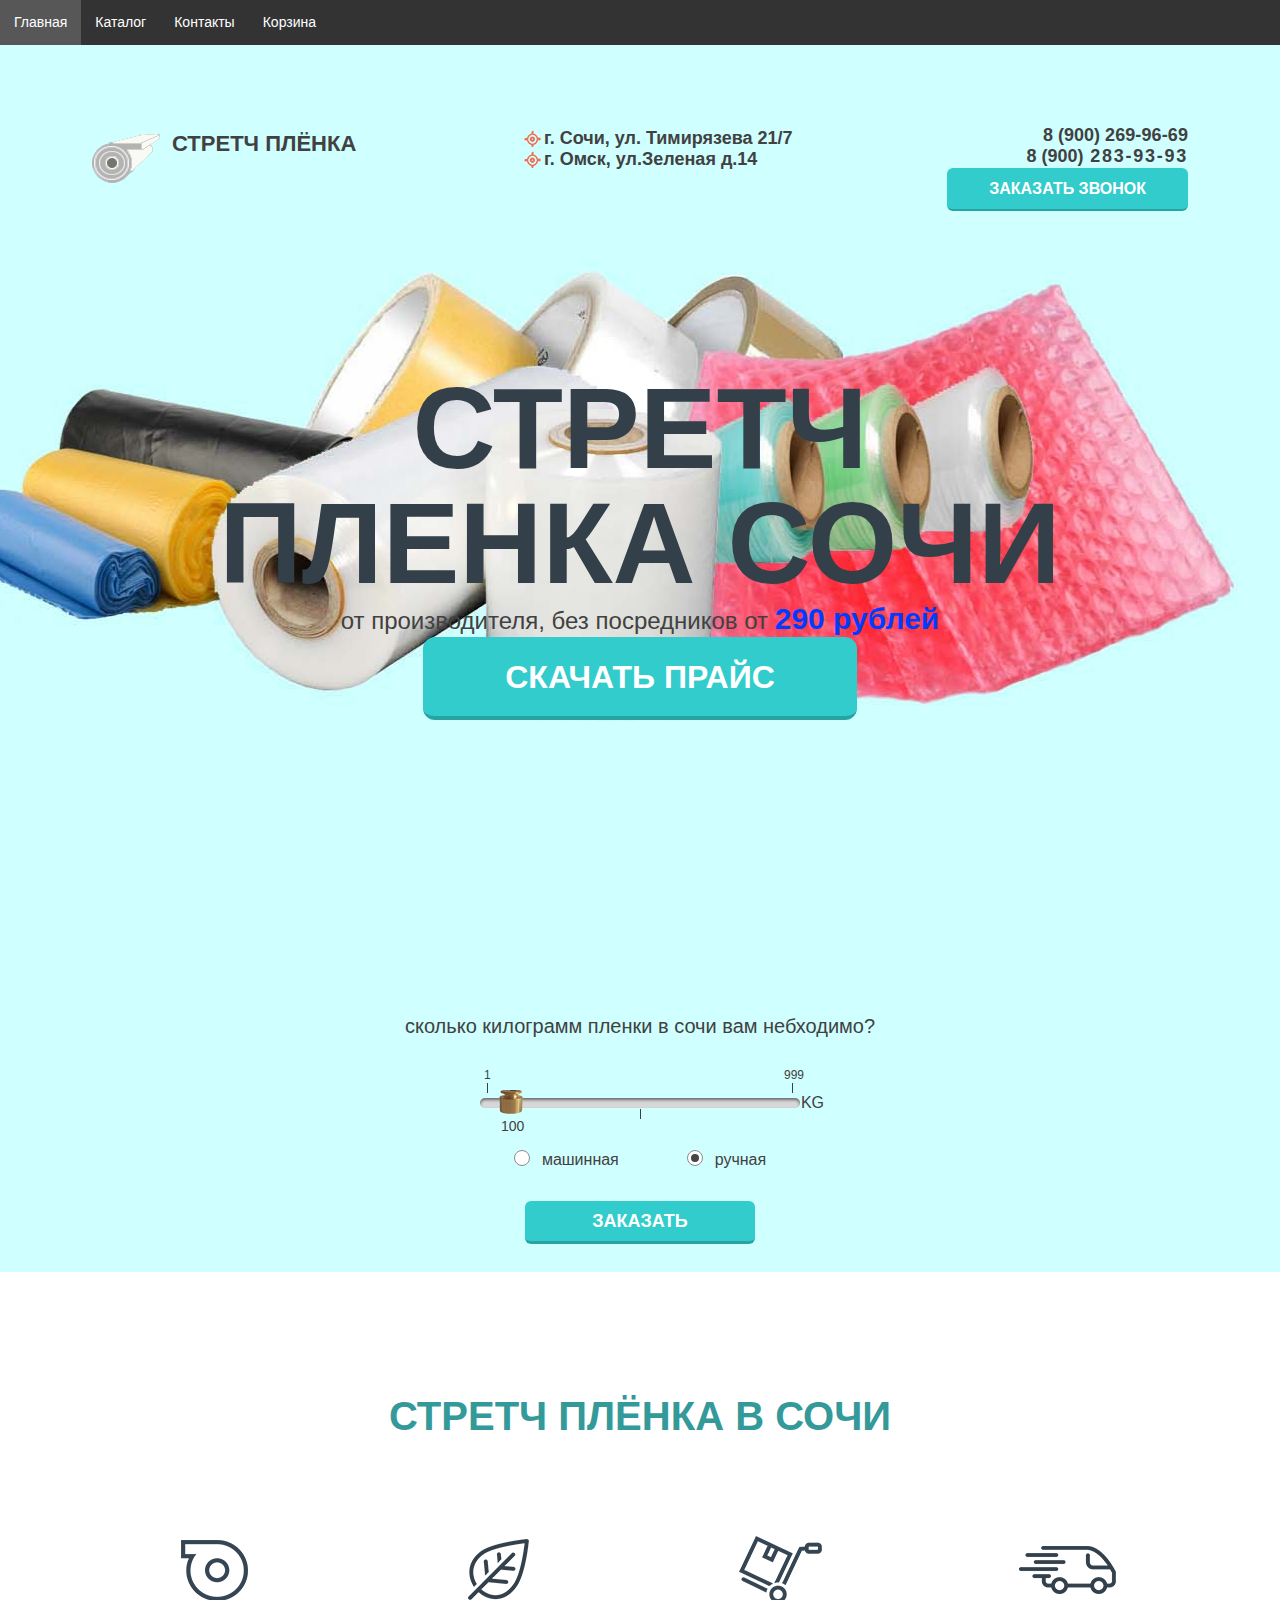
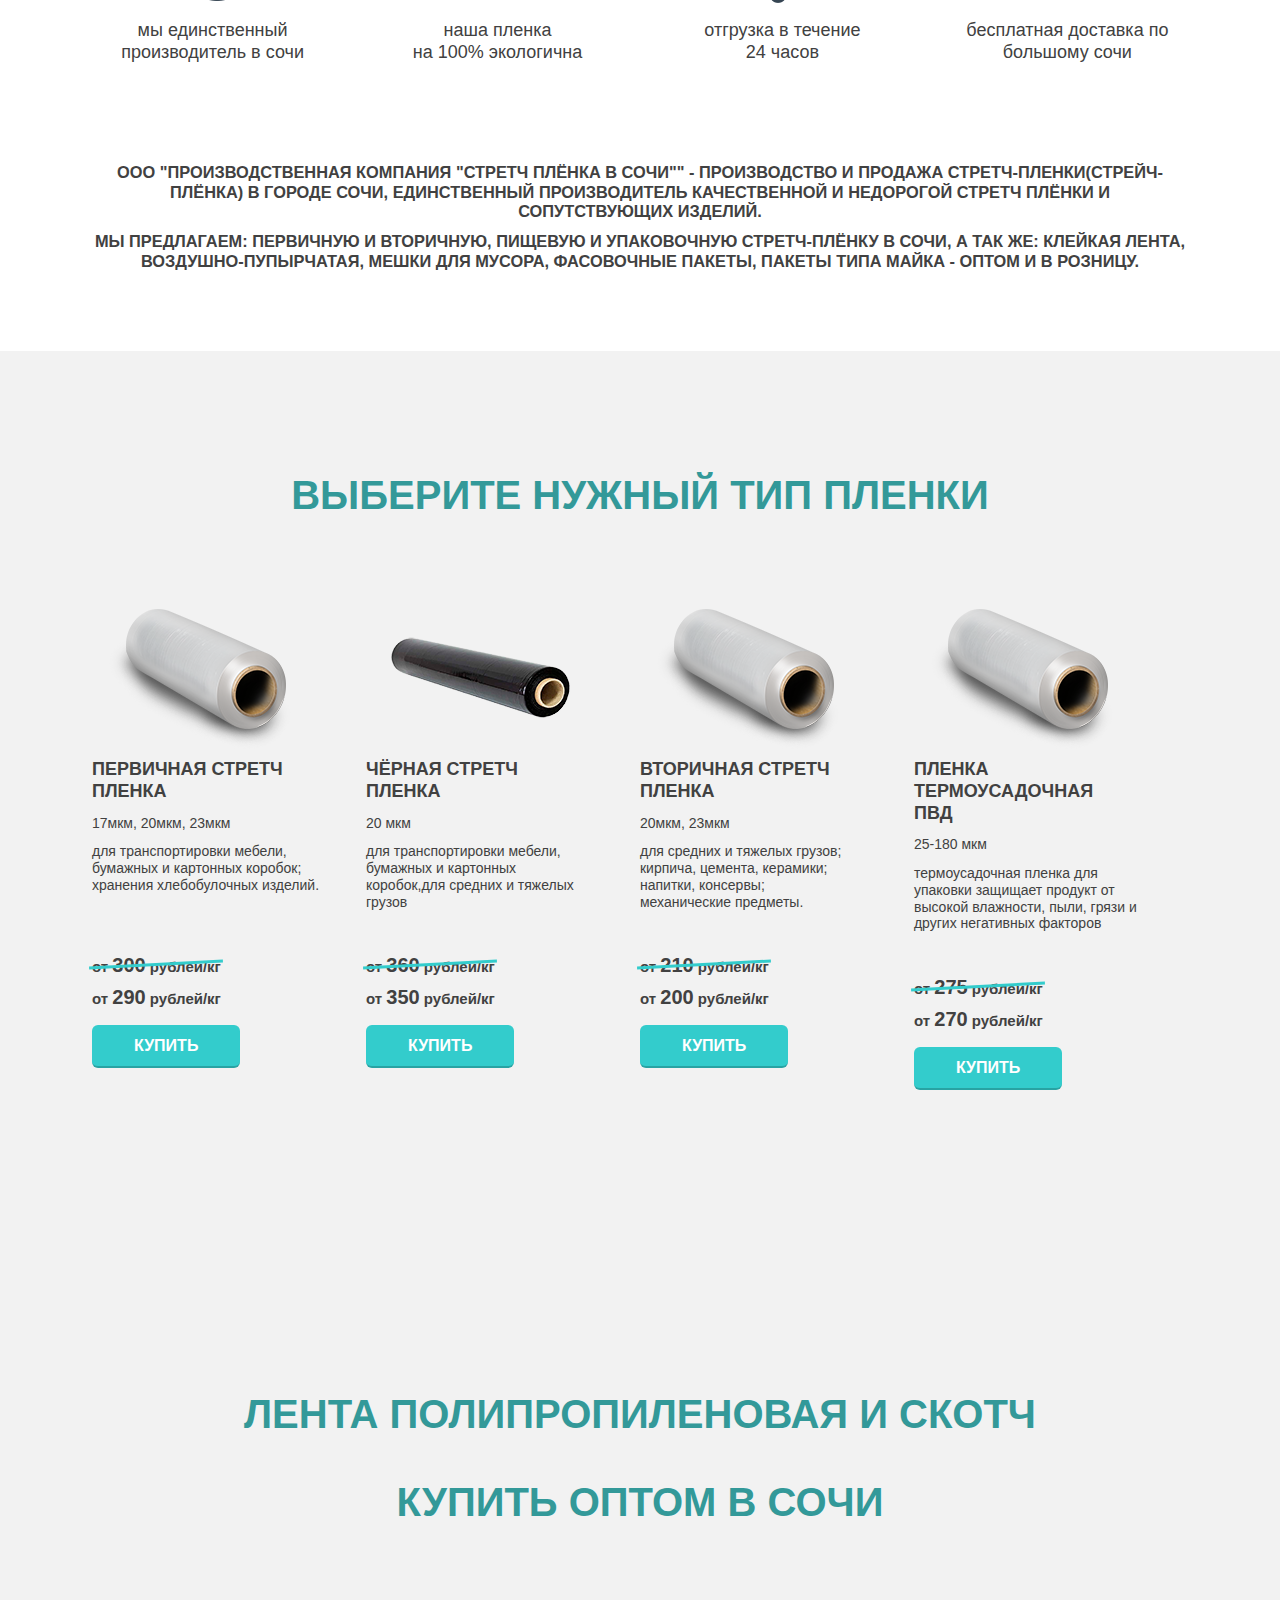
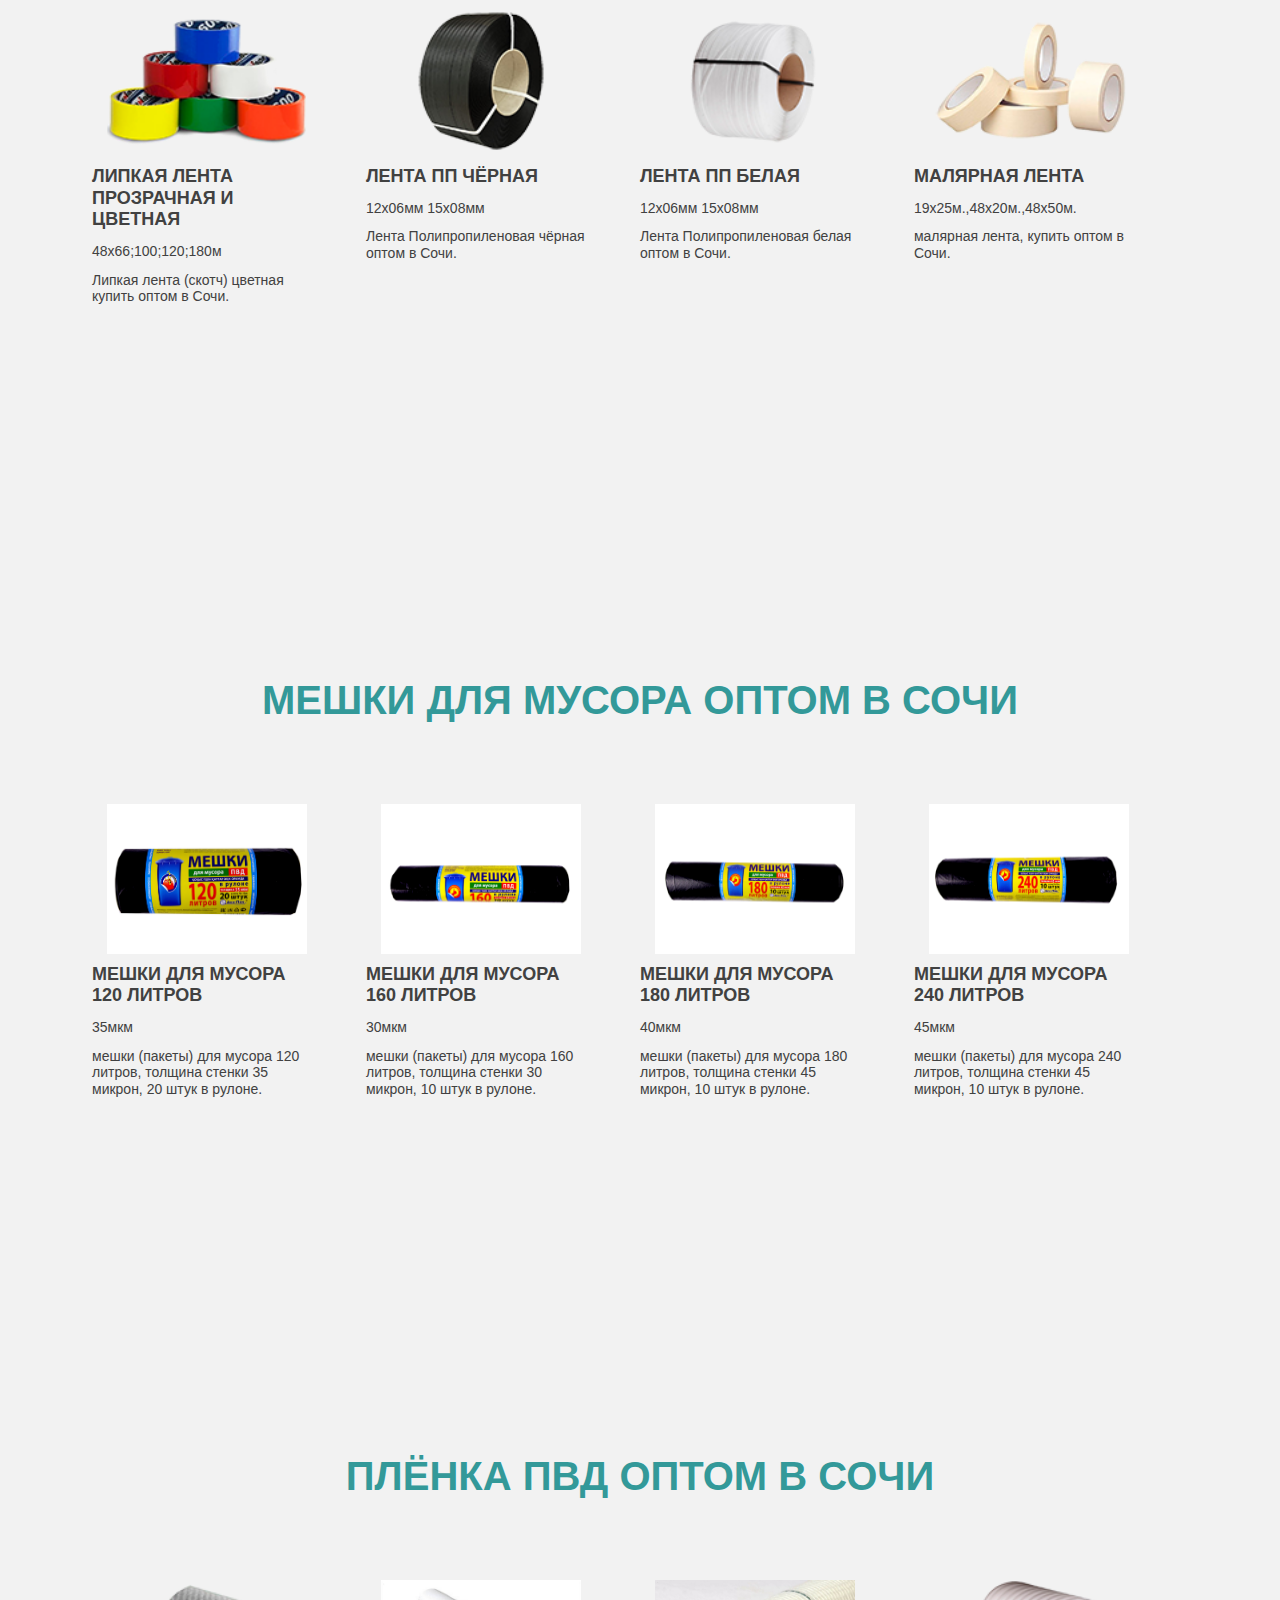
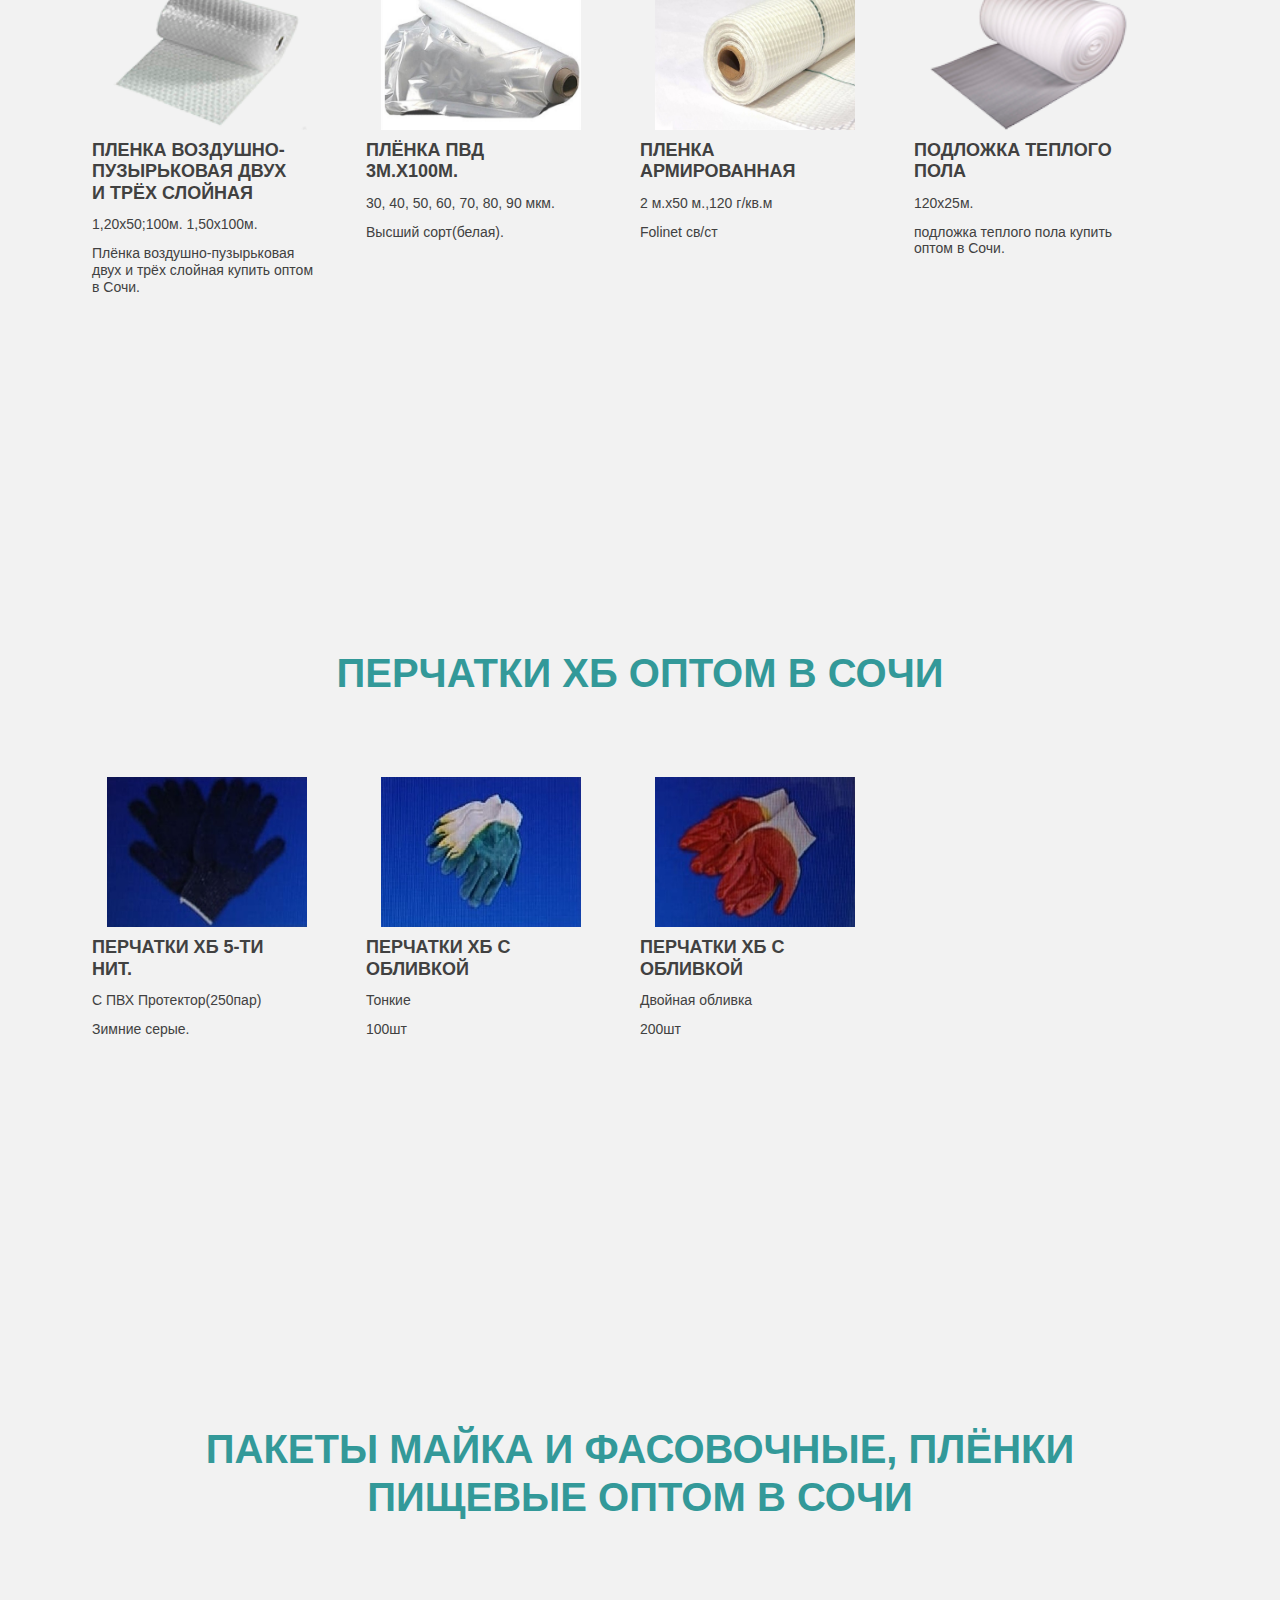
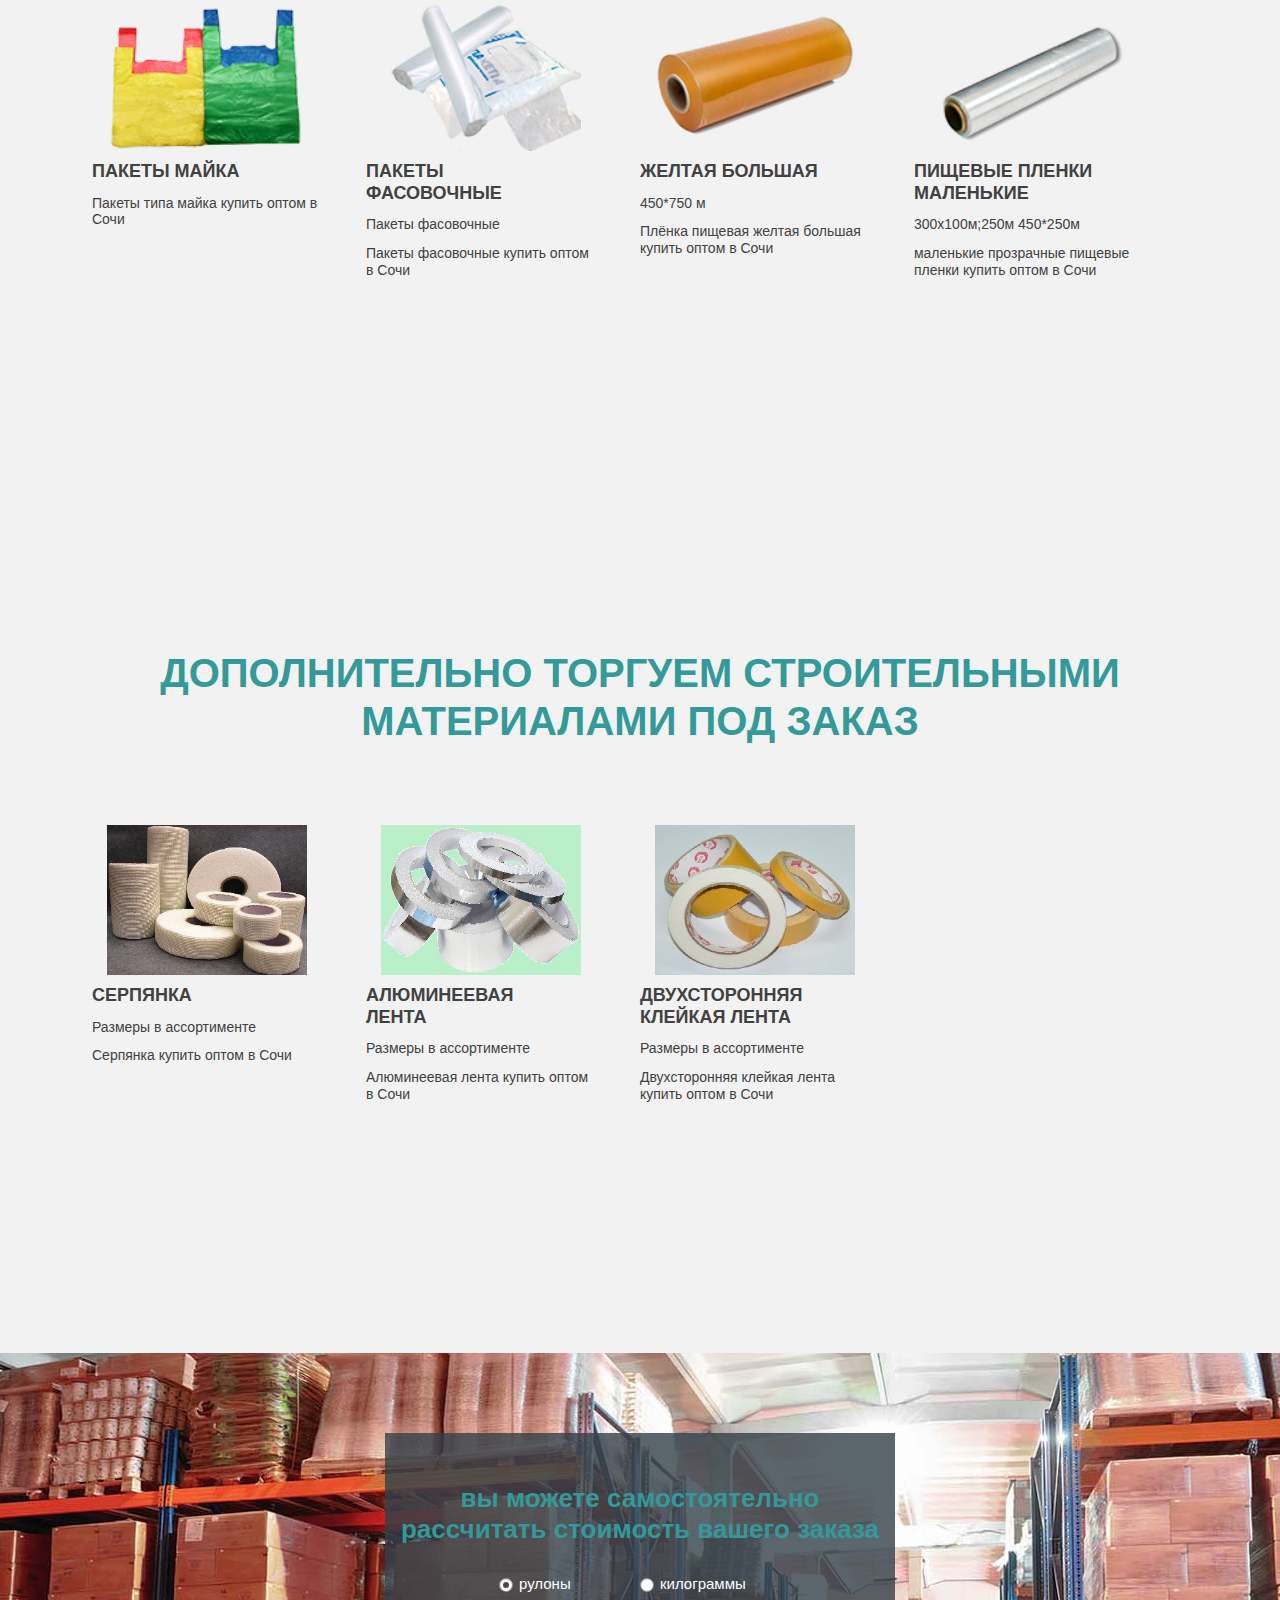
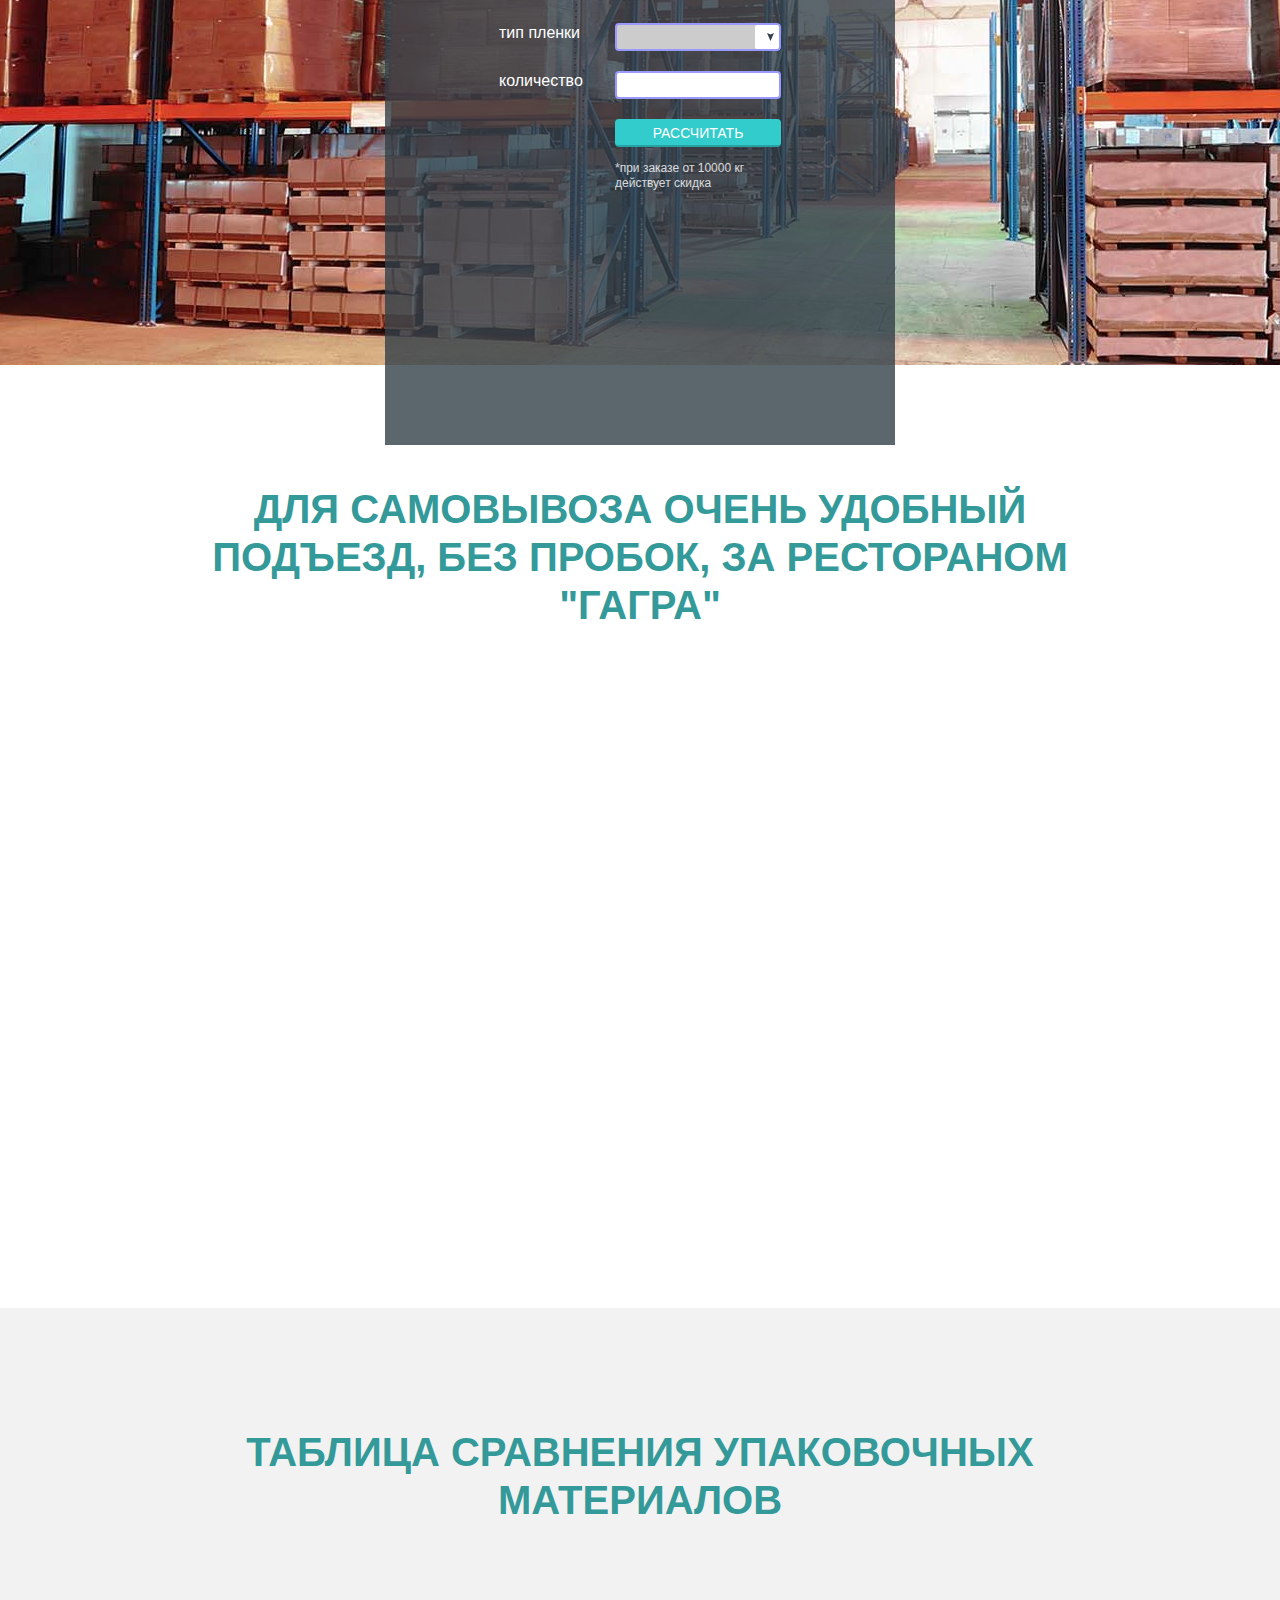
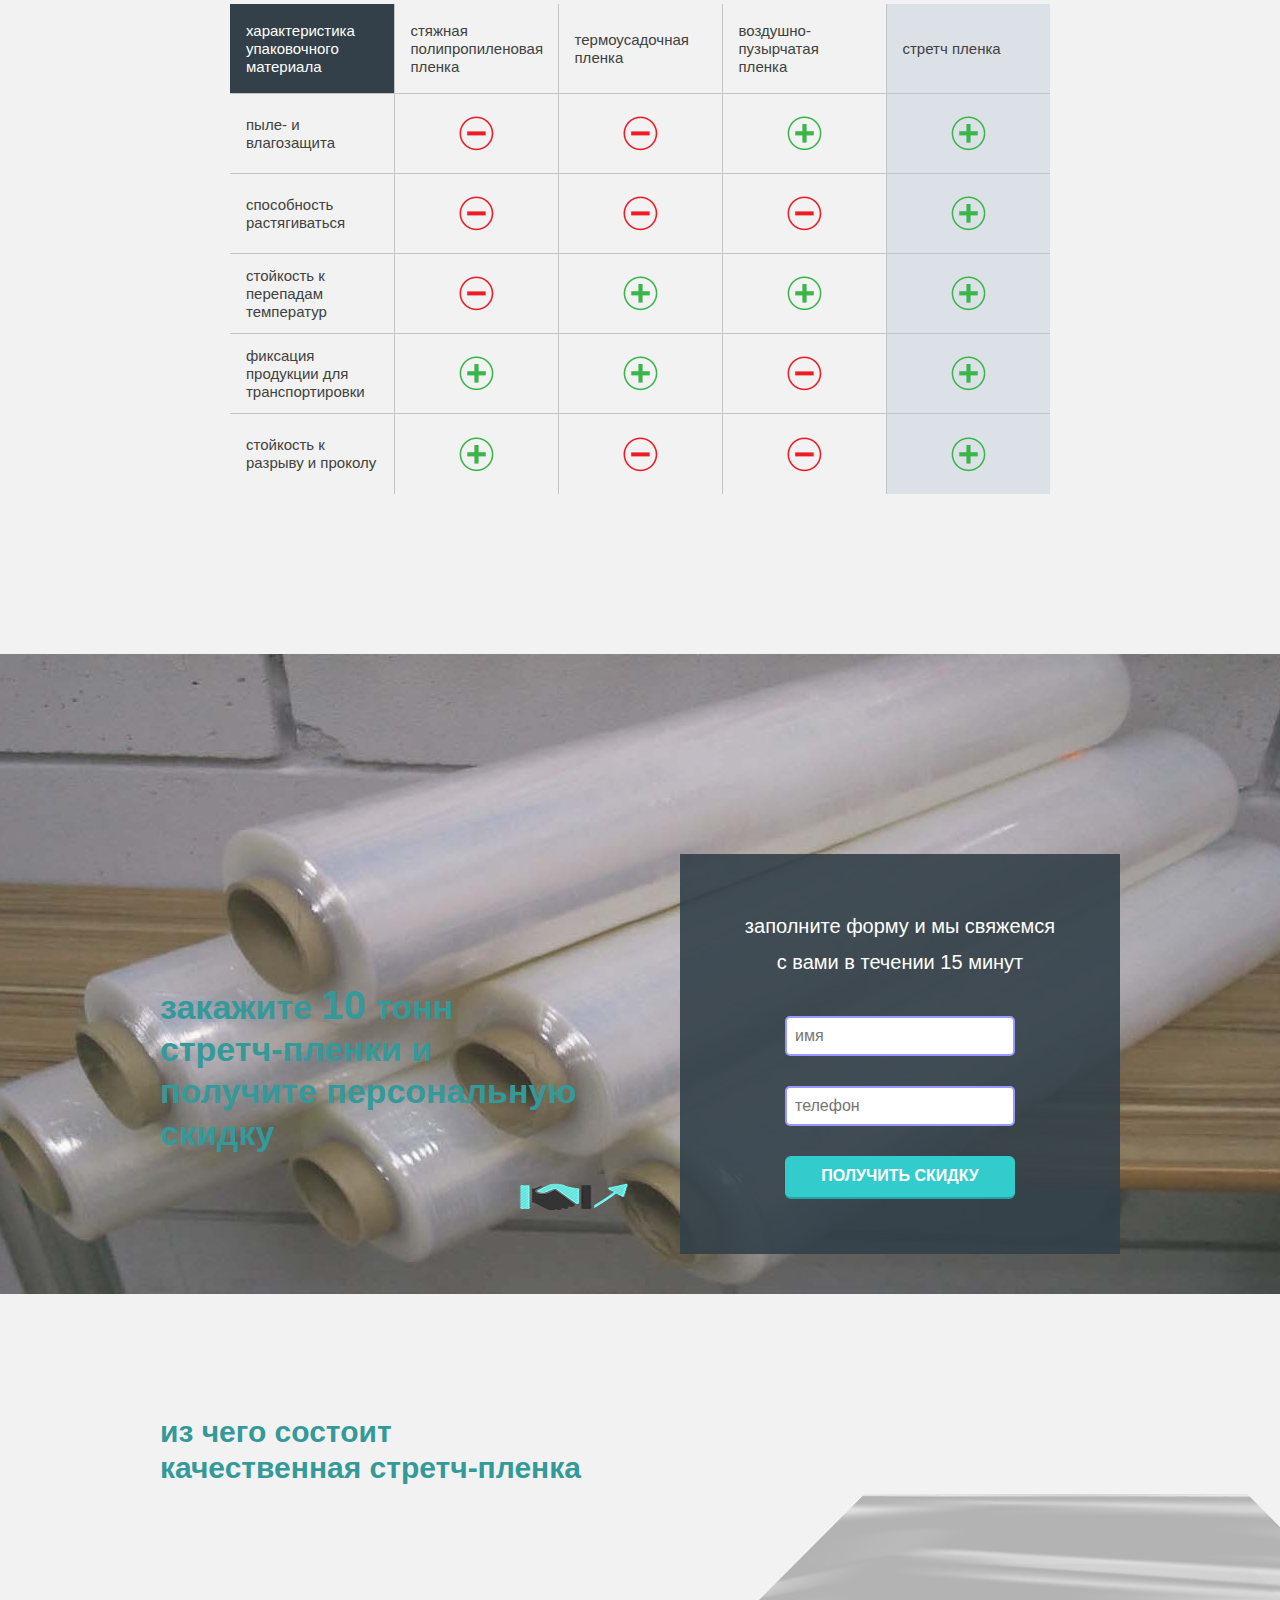
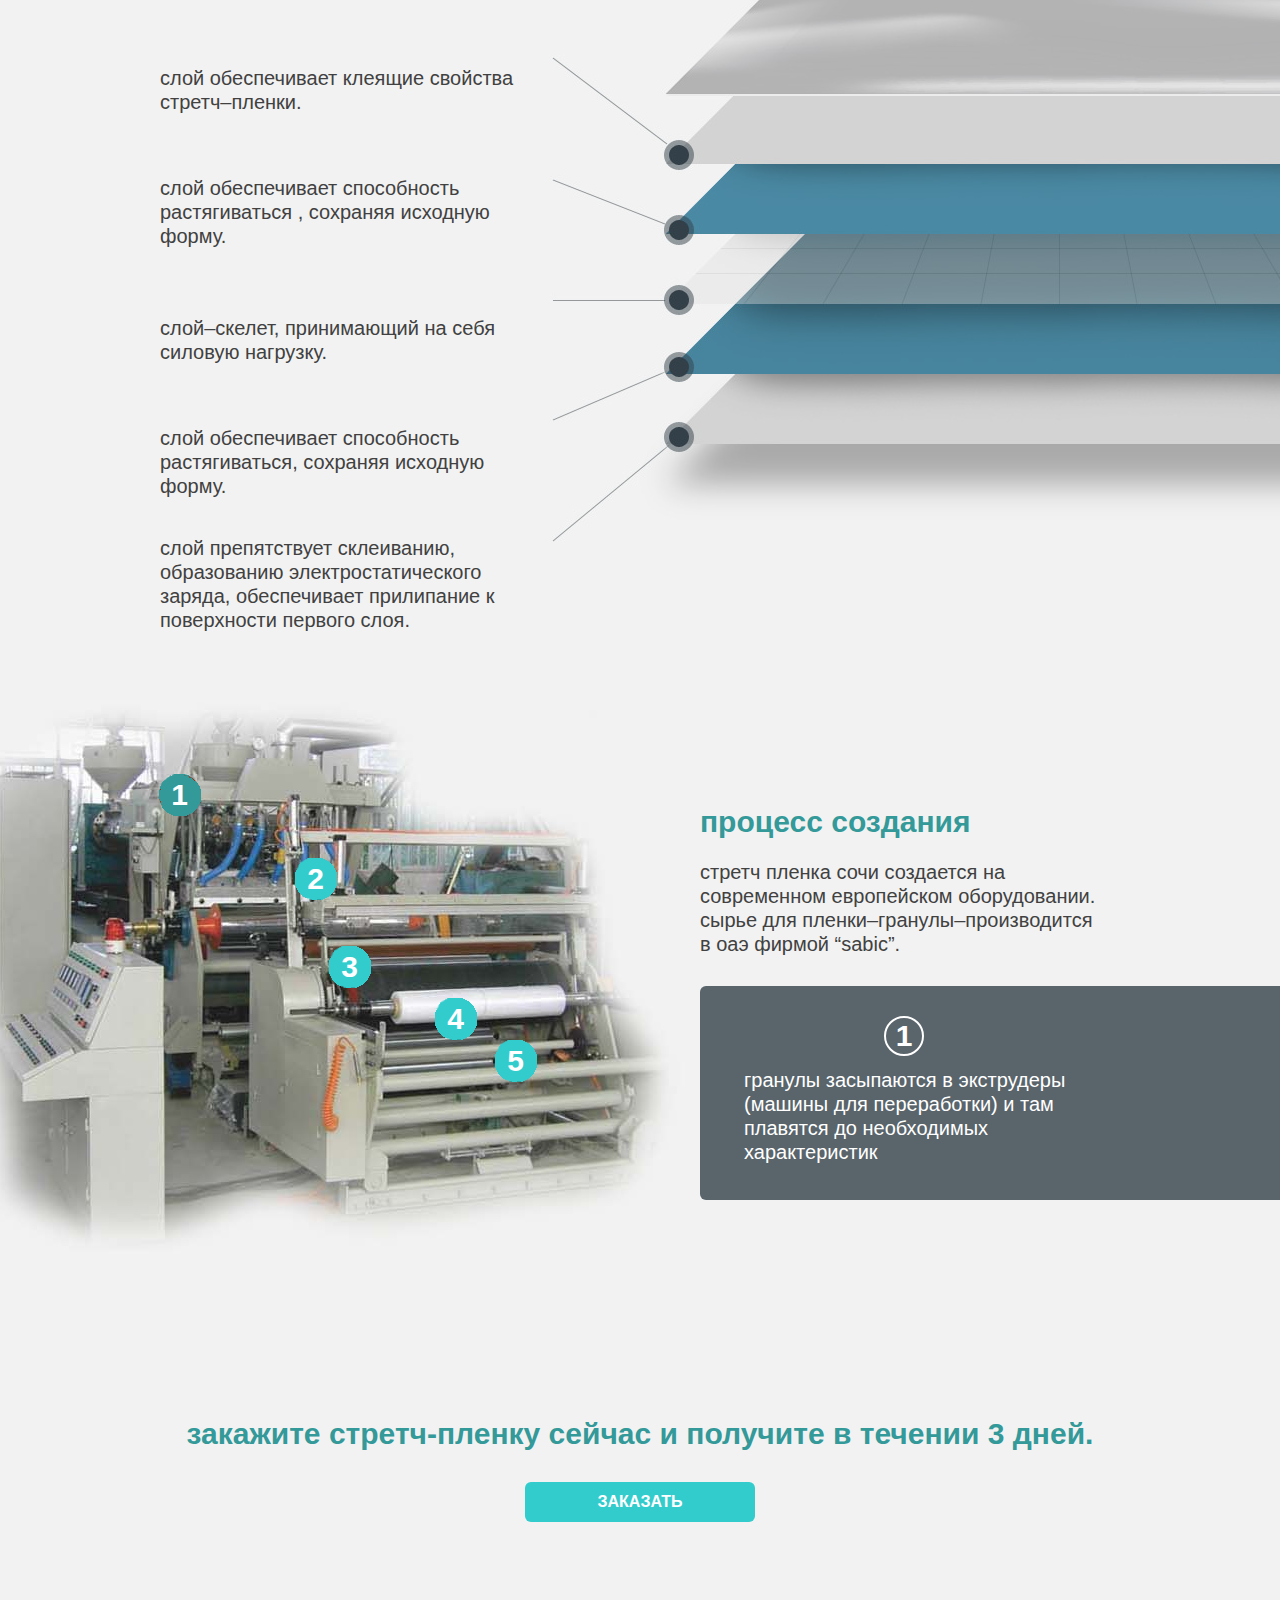
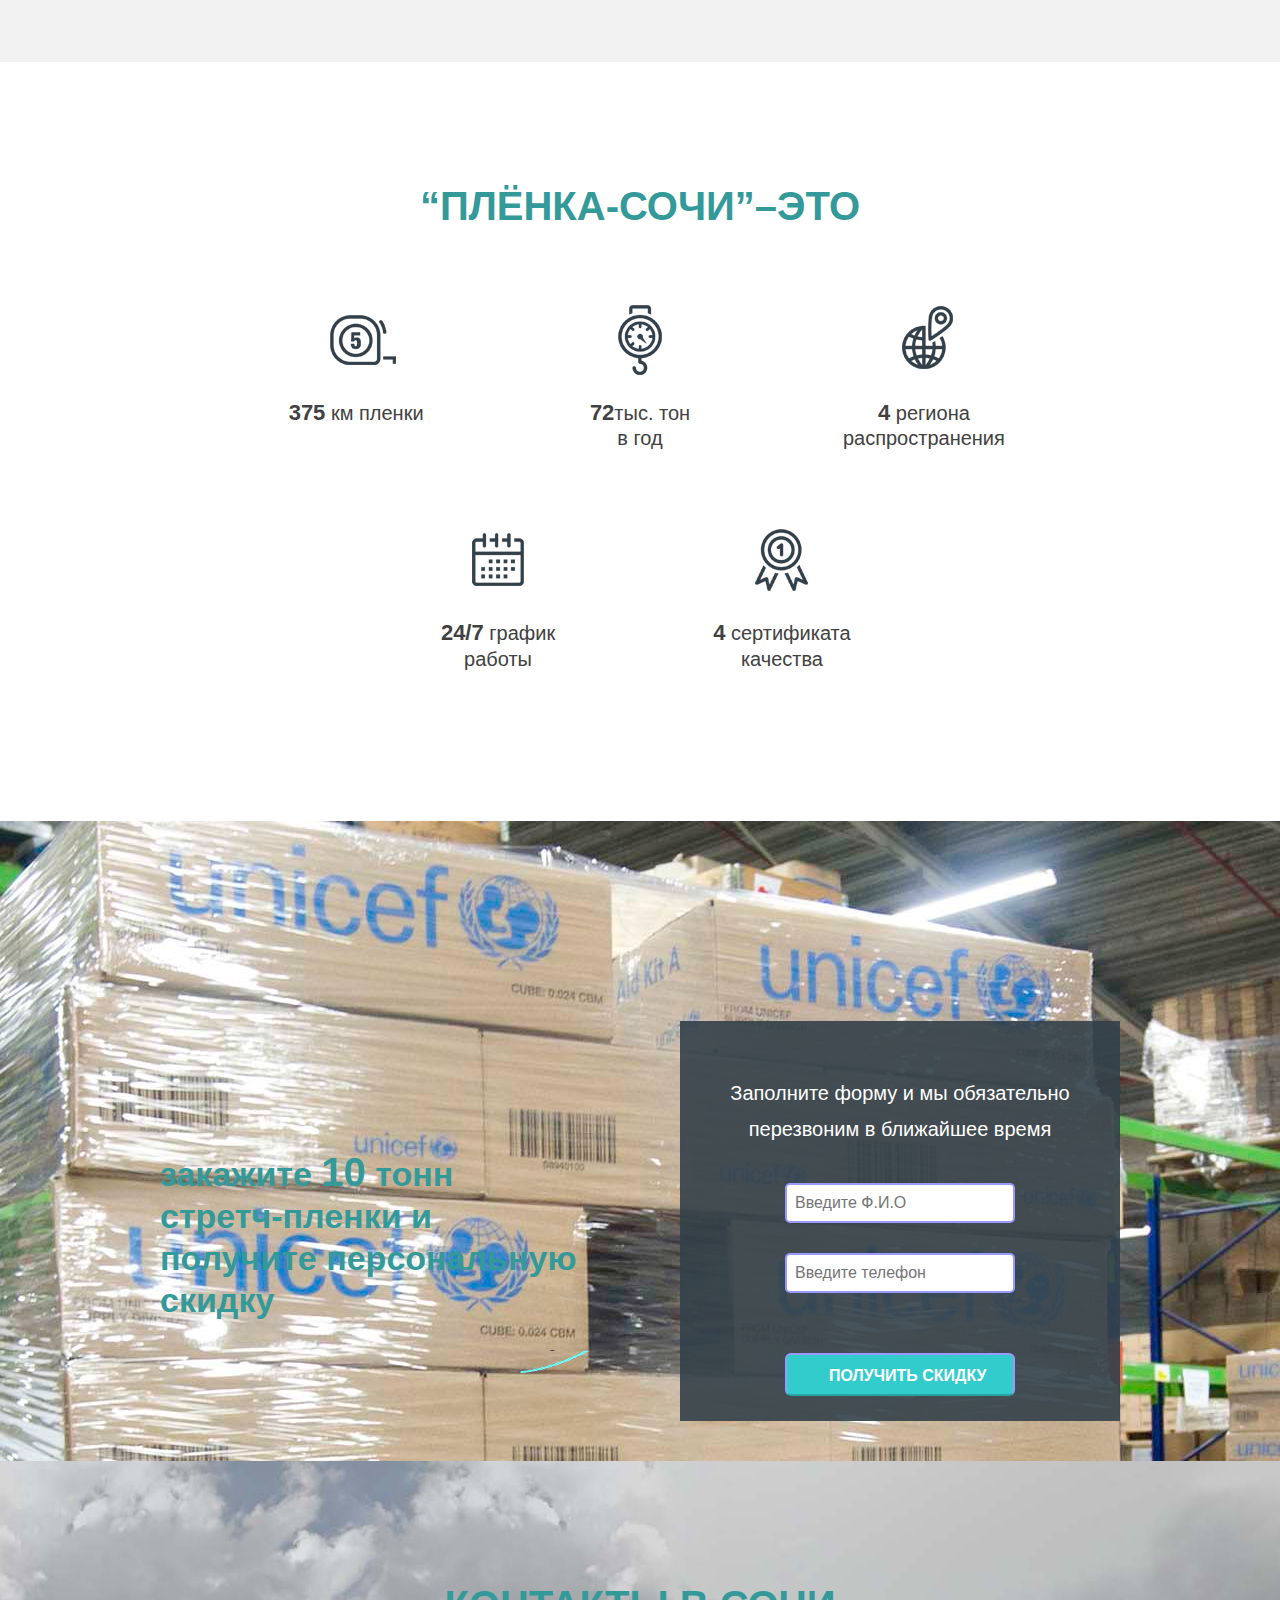
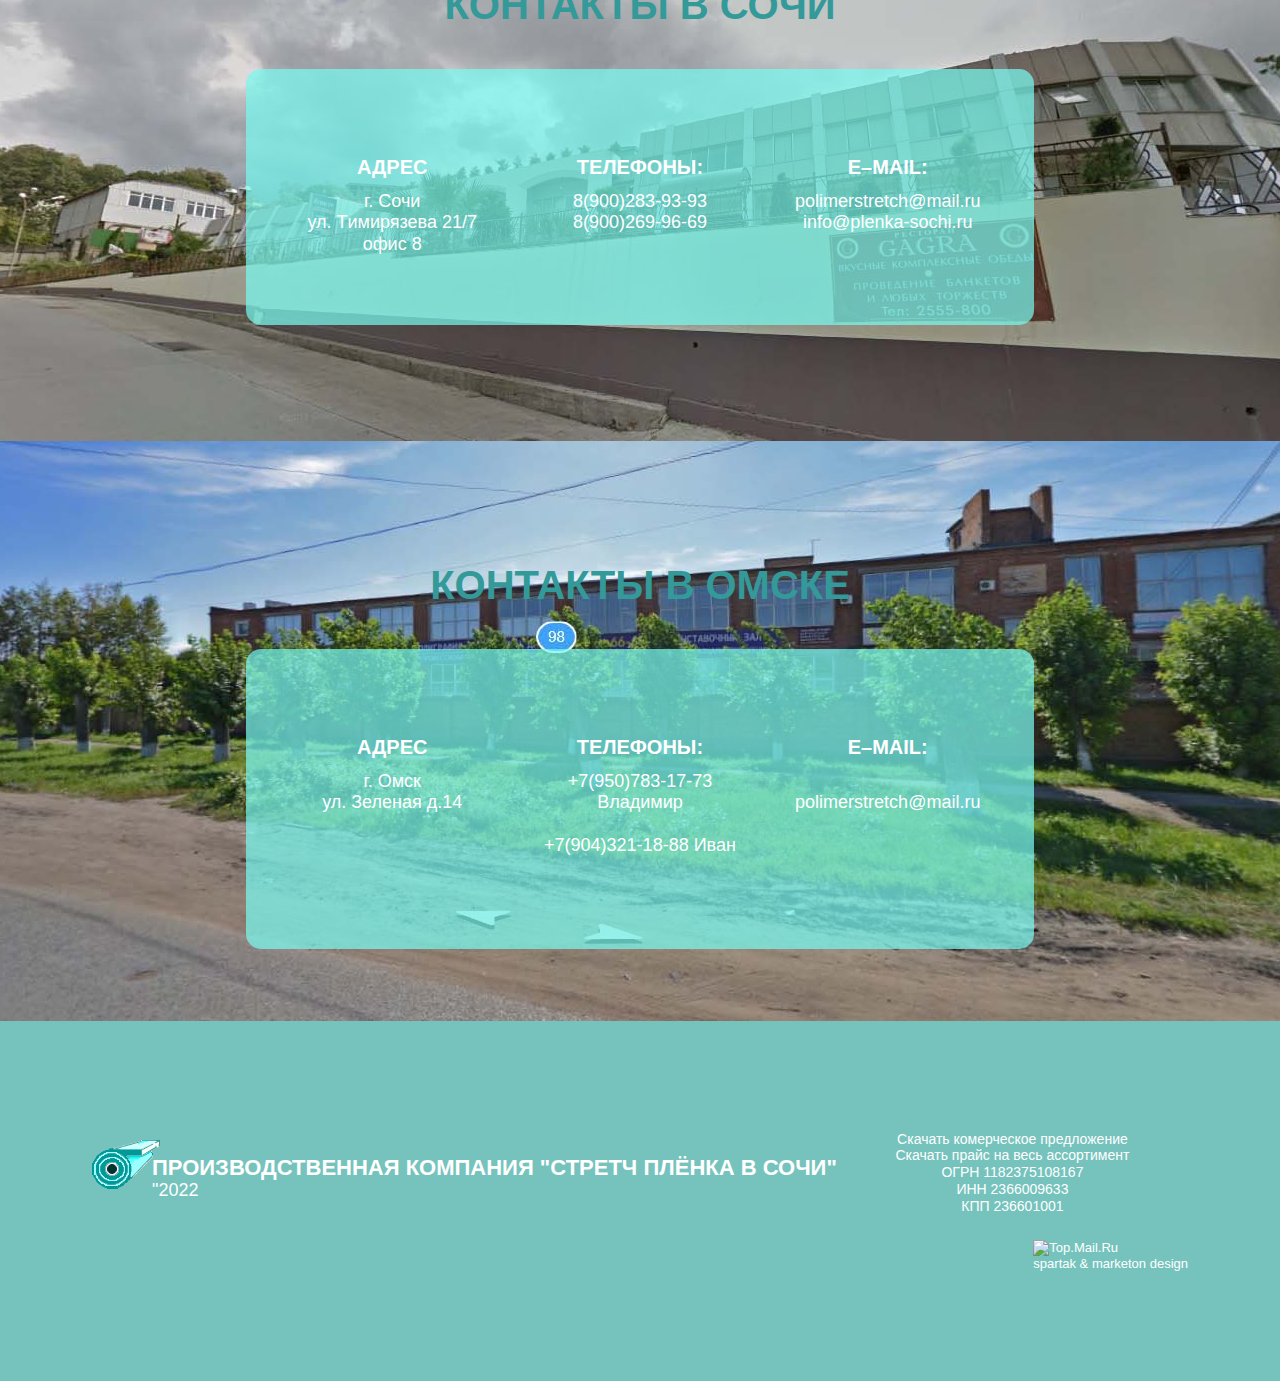
==== commit 3950071c: "Update index.html" ====
--- a/index.html
+++ b/index.html
@@ -41,7 +41,7 @@
     <ul>
         <li><a href="index.html">Главная</a></li>
         <li><a href="catalog.html">Каталог</a></li>
-        <li><a href="about.html">О нас</a></li>
+        <li><a href="about.html">Контакты</a></li>
         <li><a href="cart.html">Корзина</a></li>
     </ul>
 </nav>
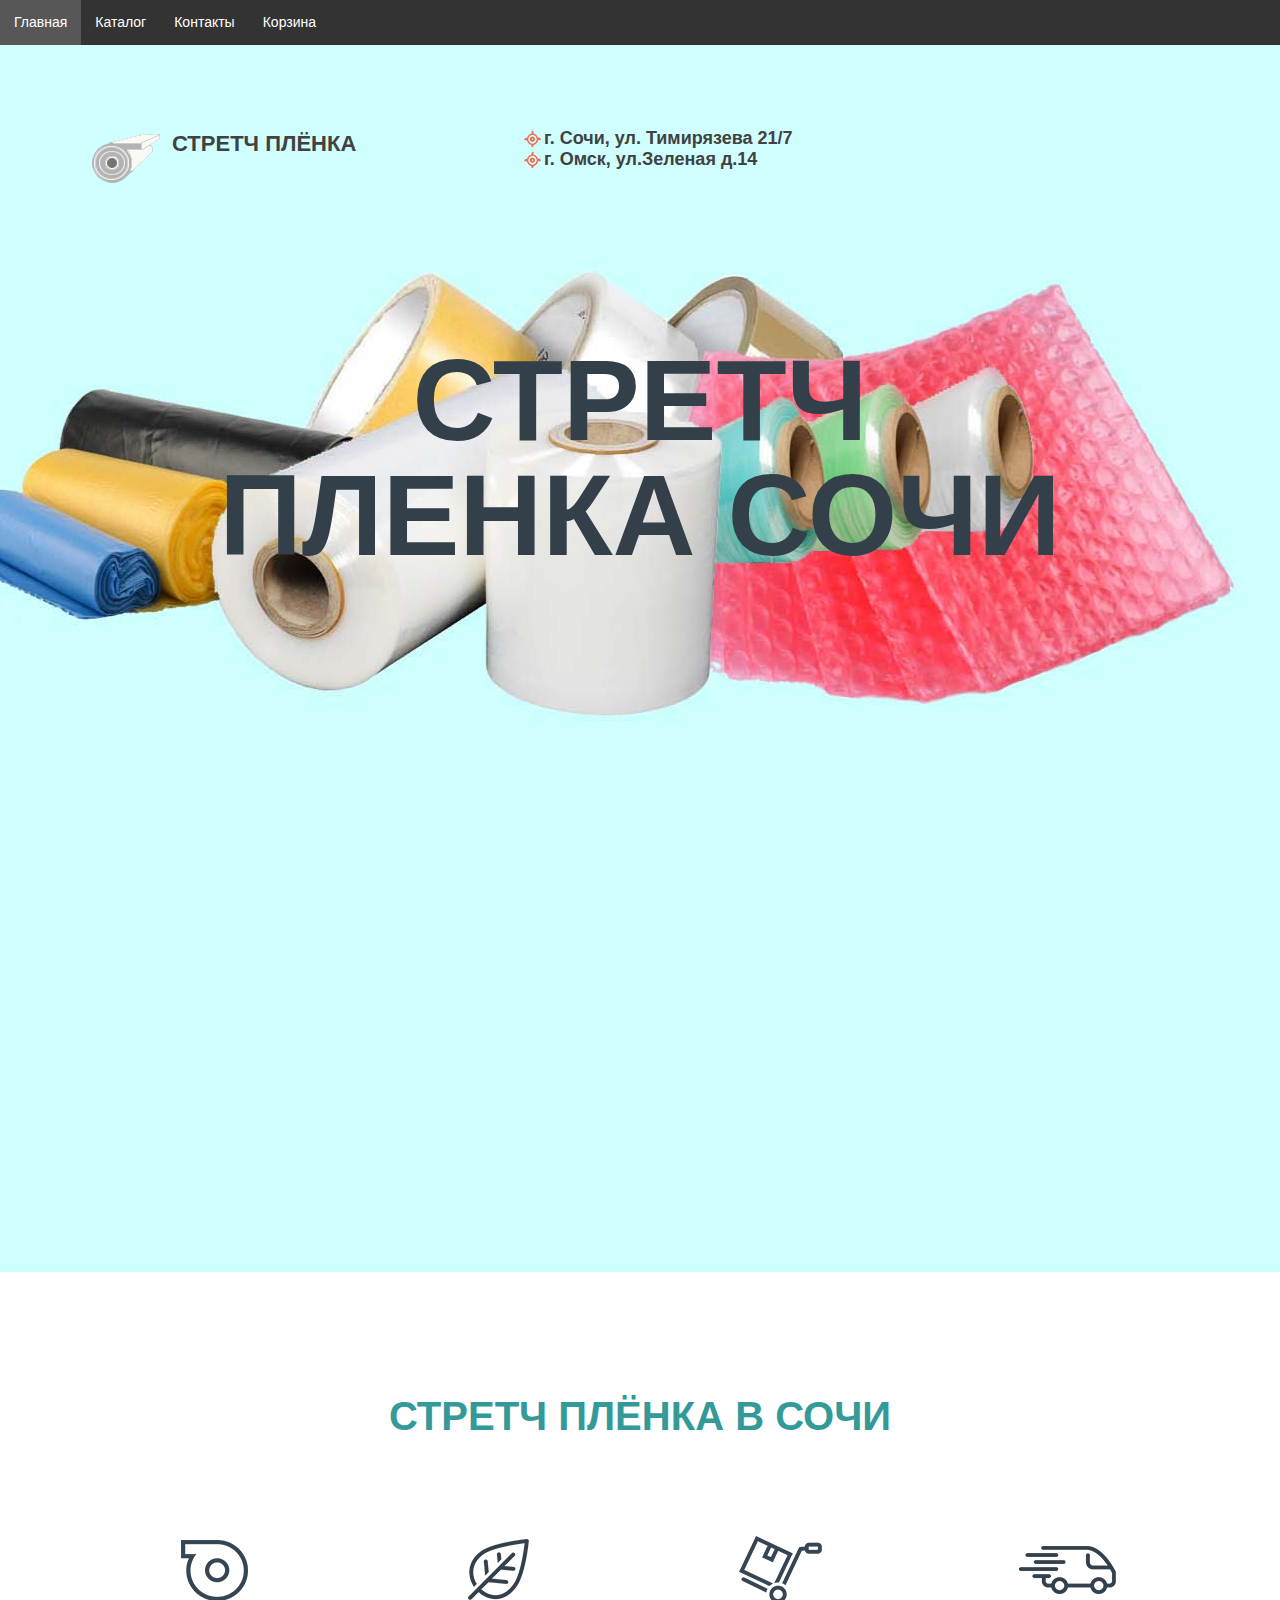
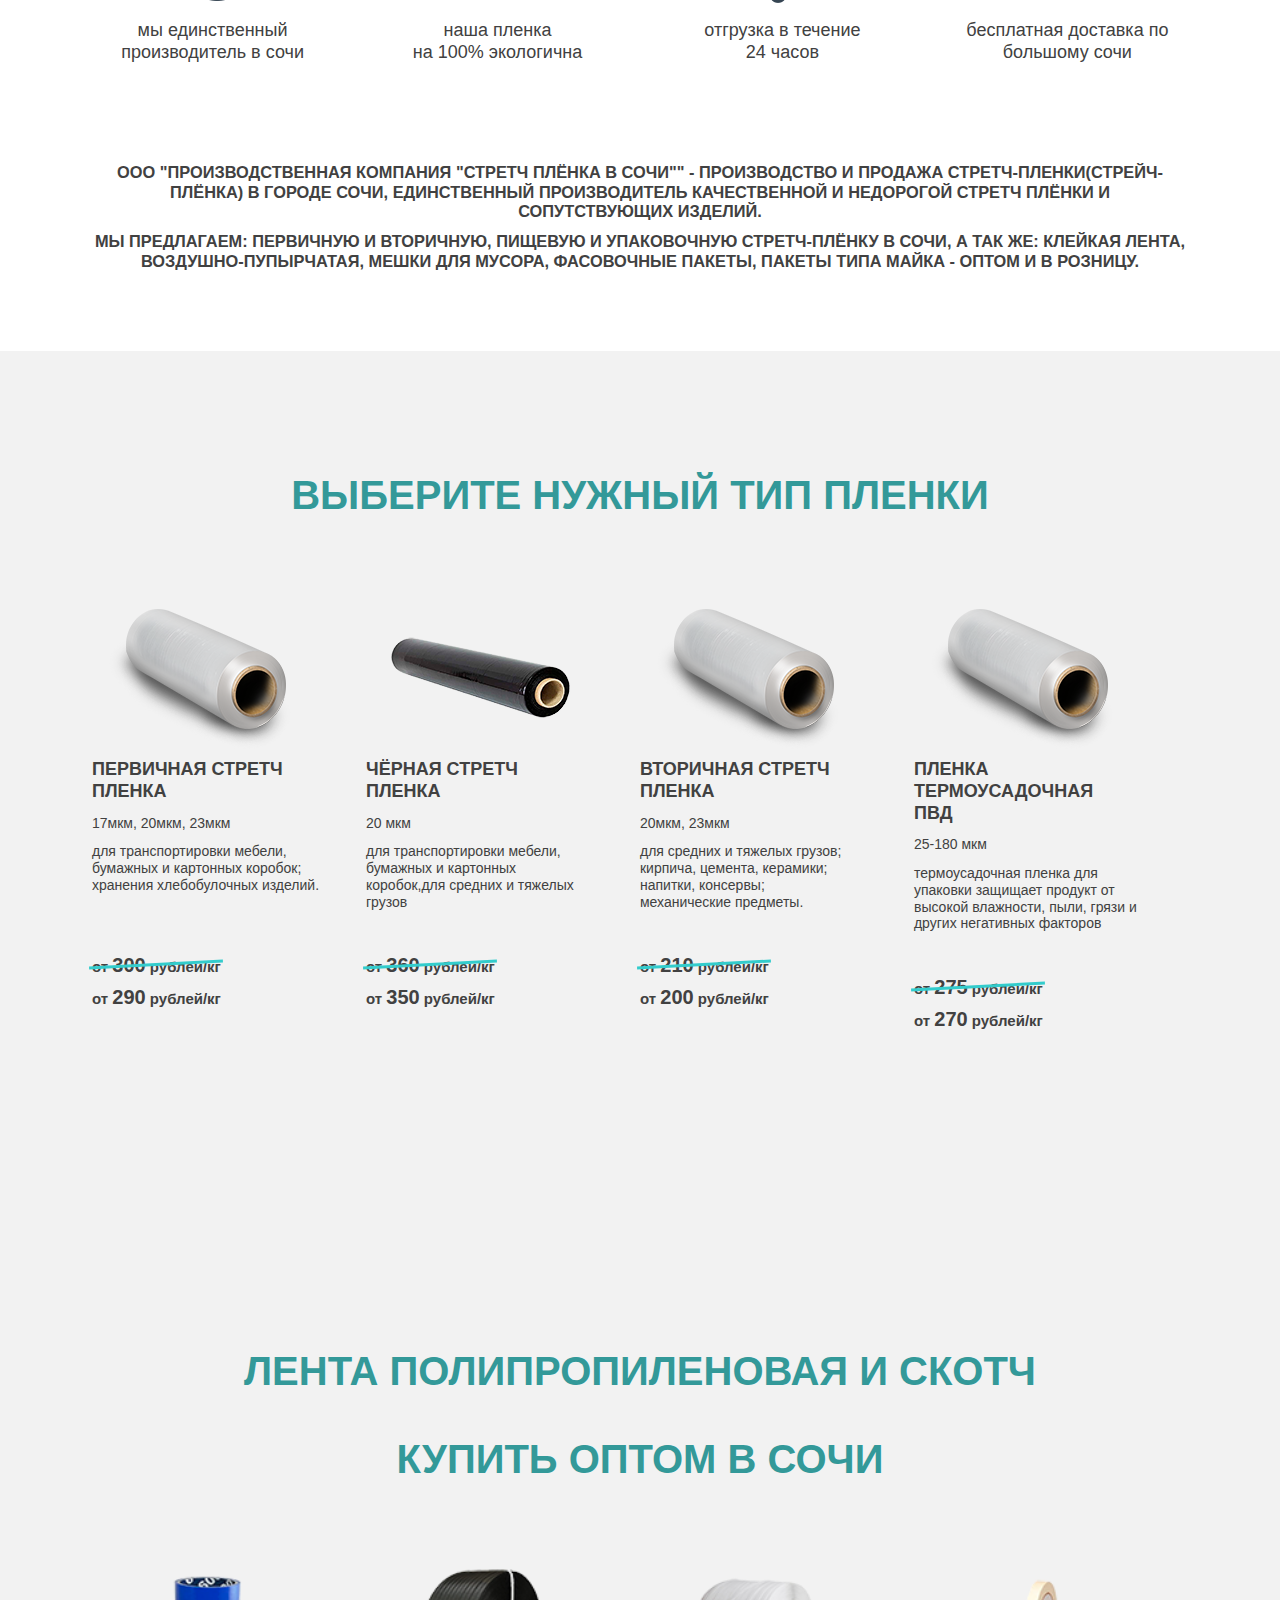
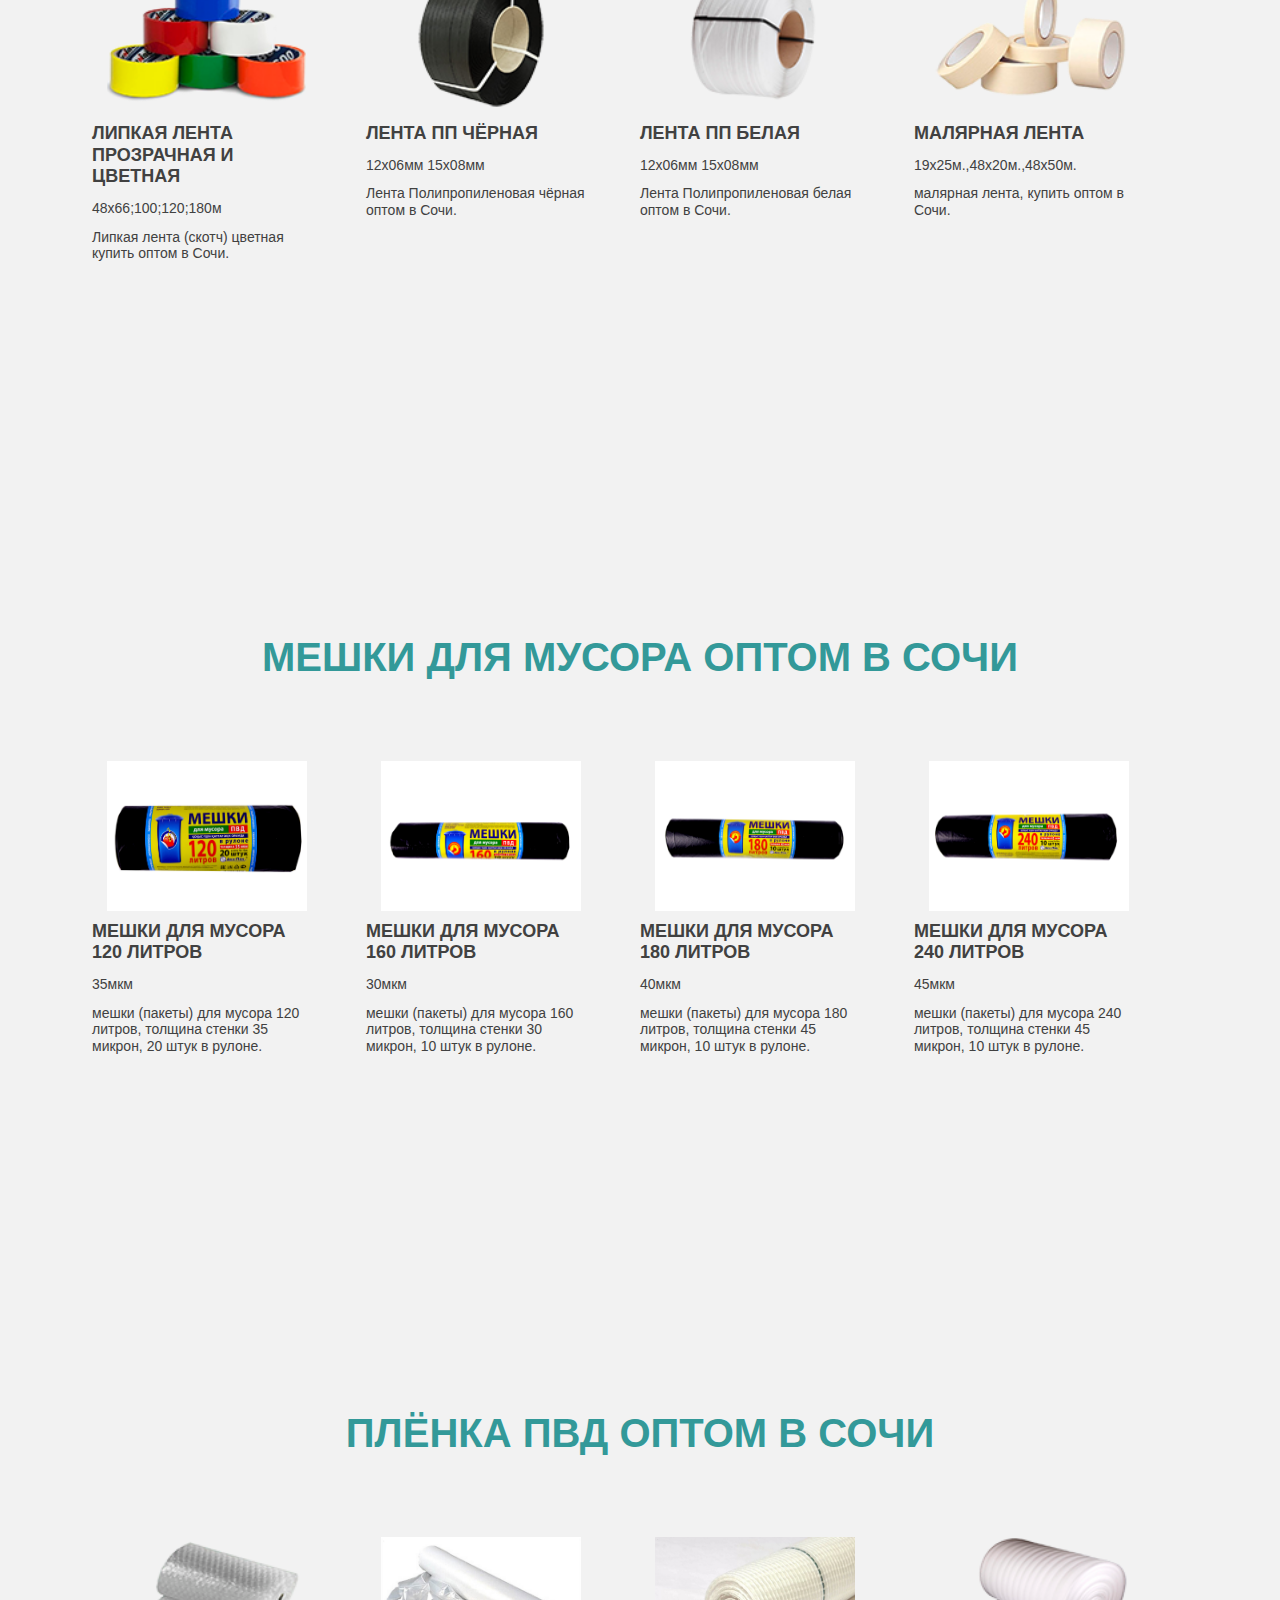
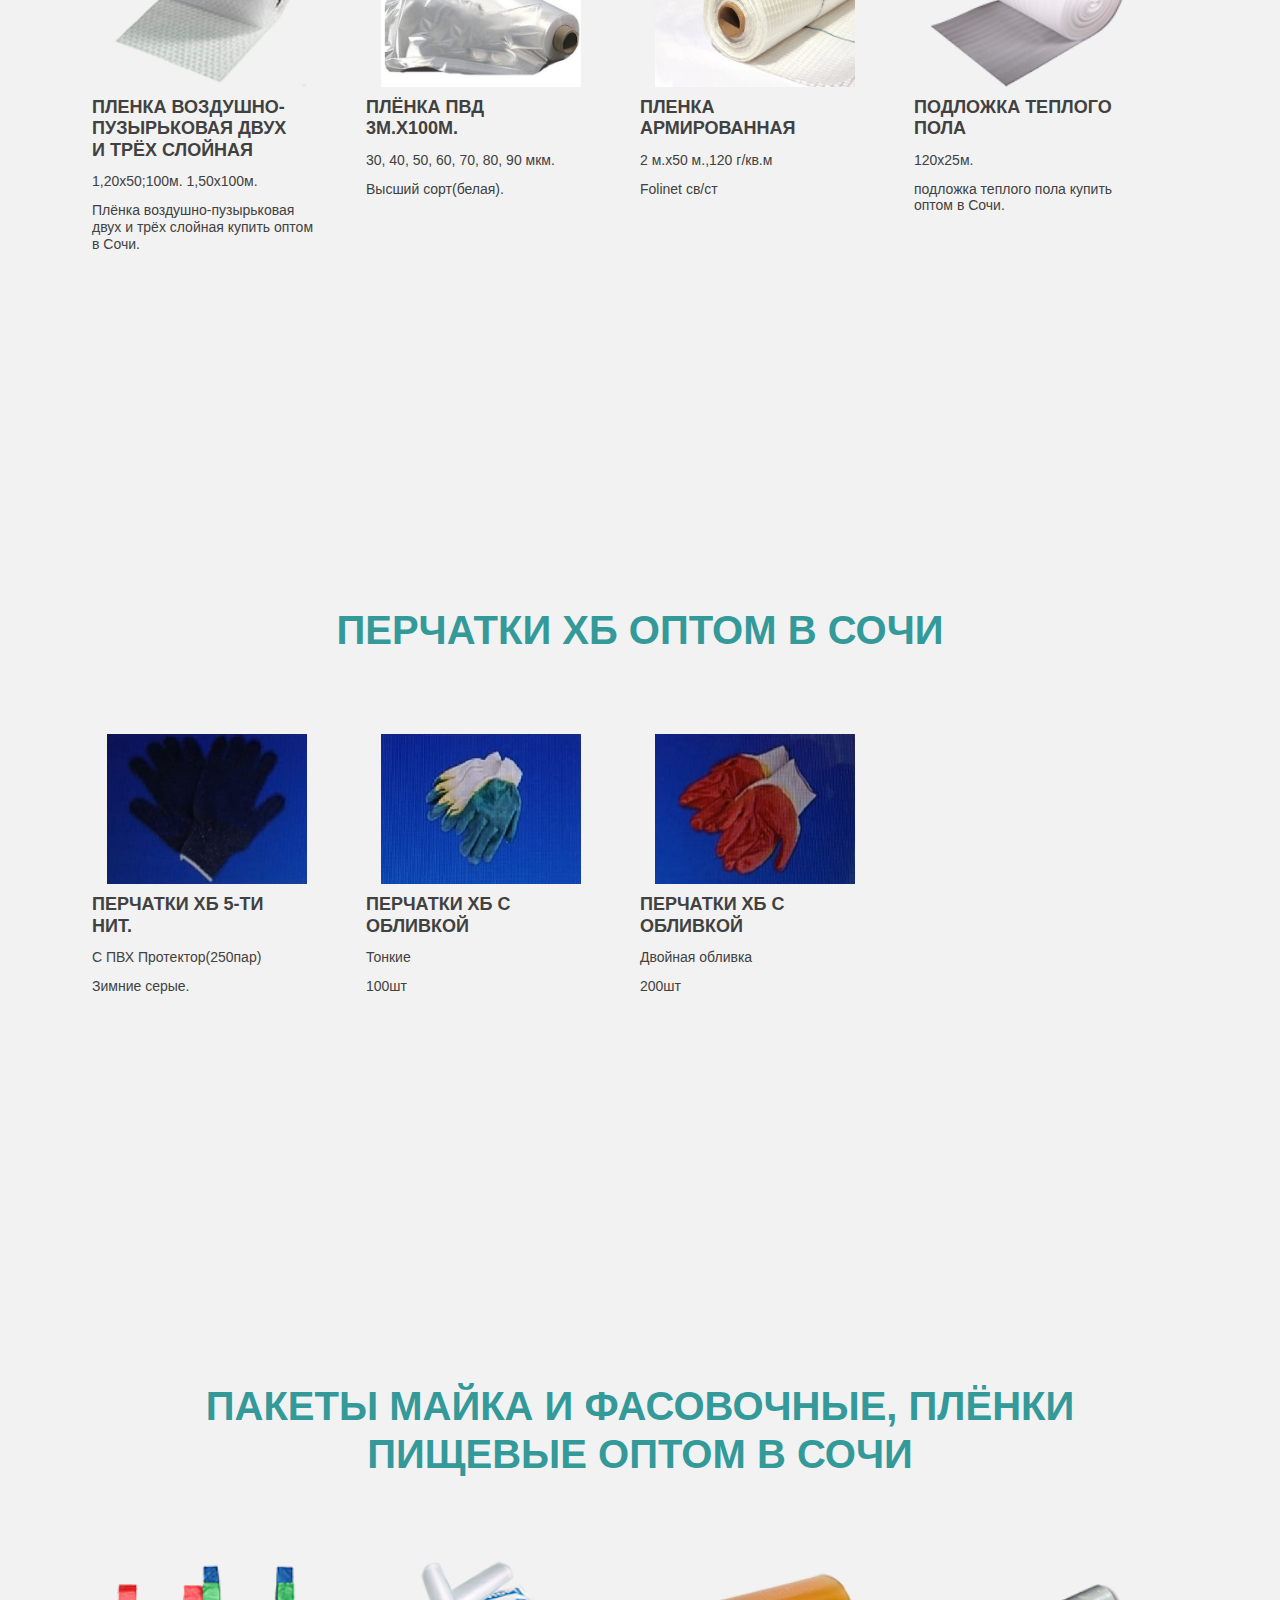
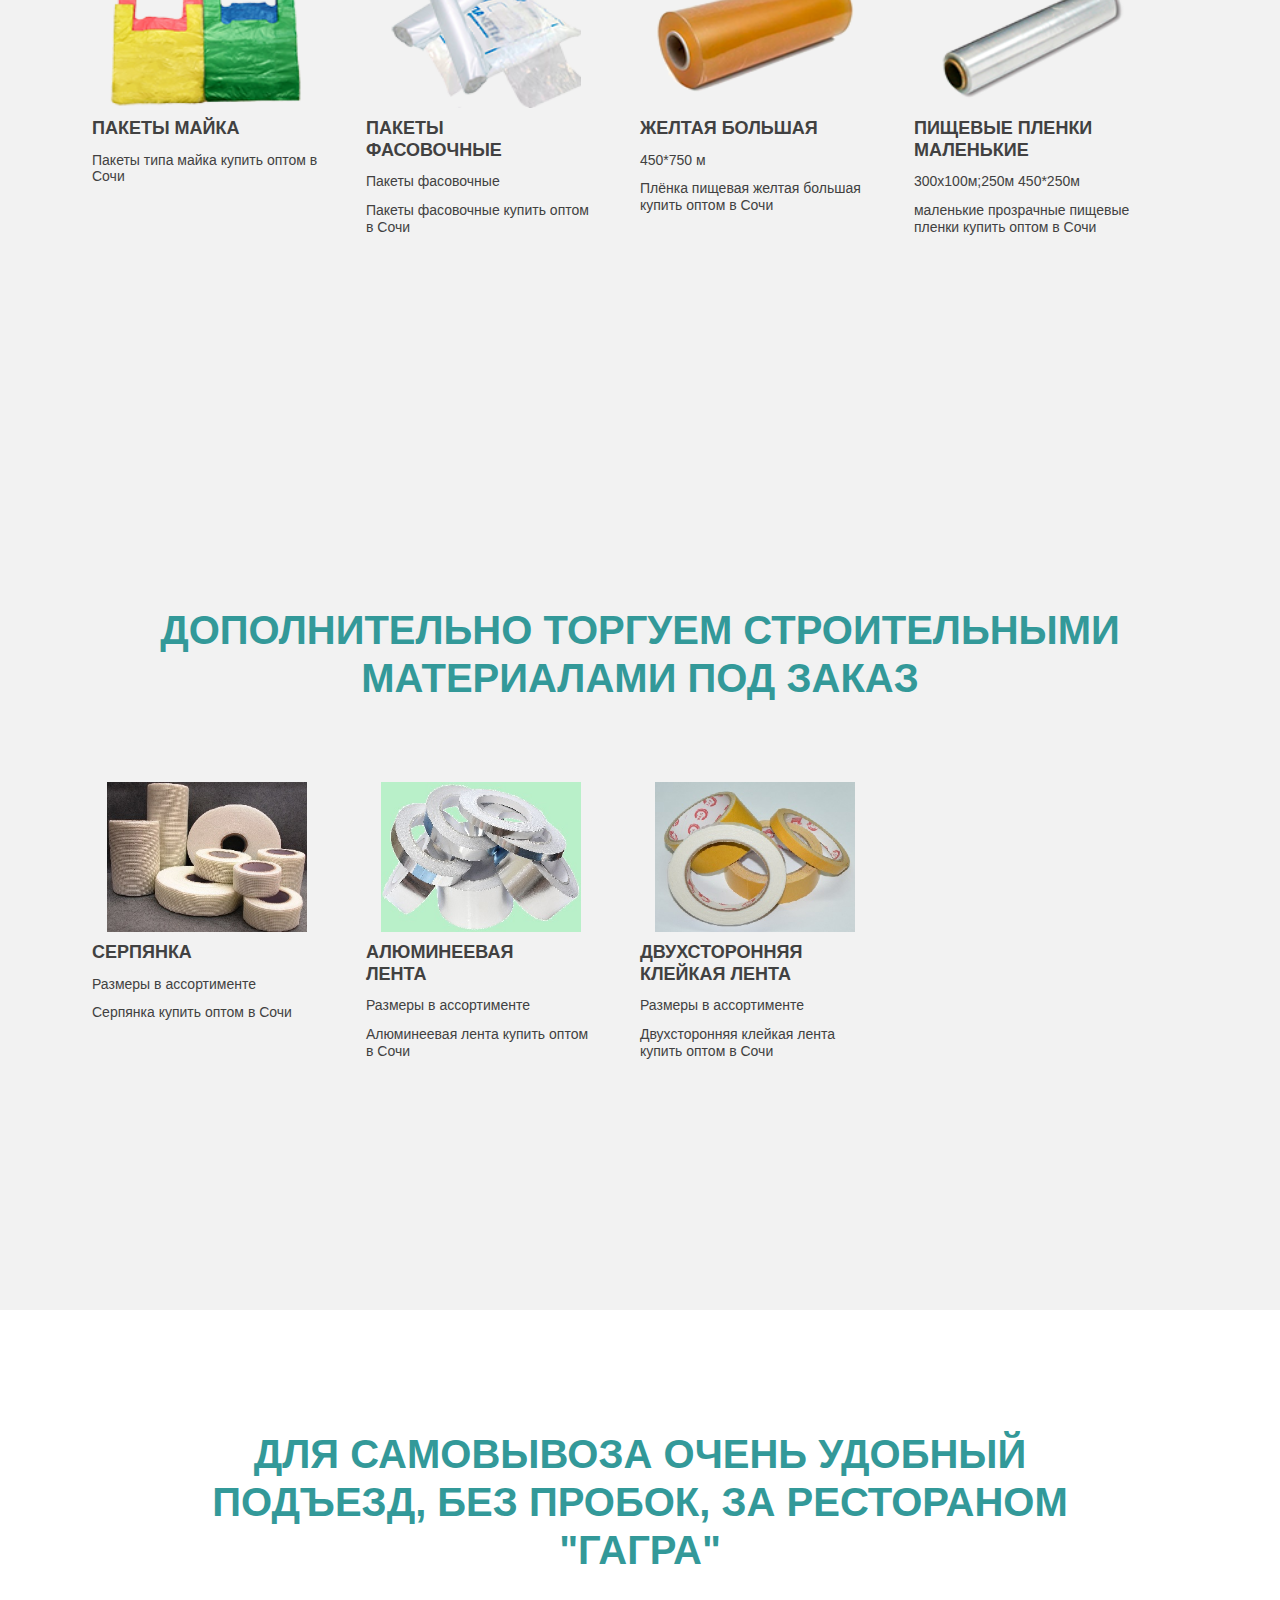
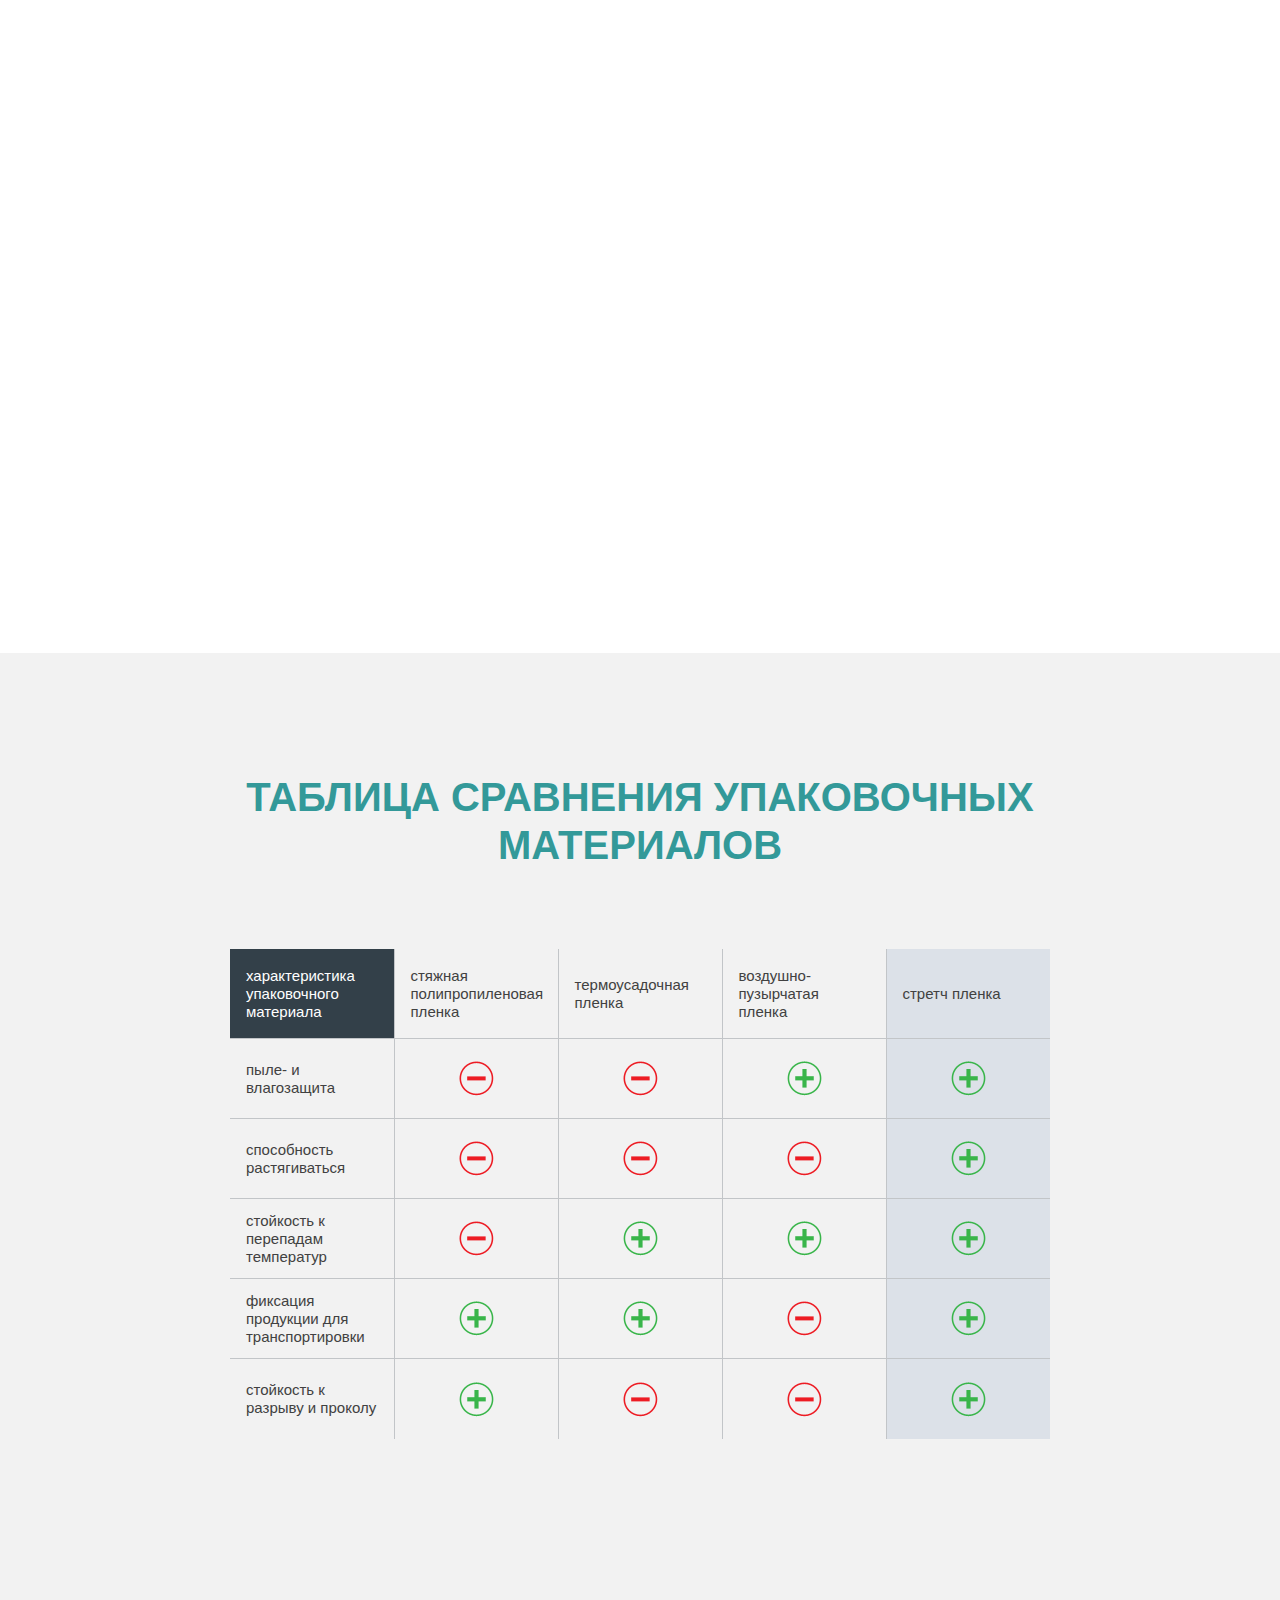
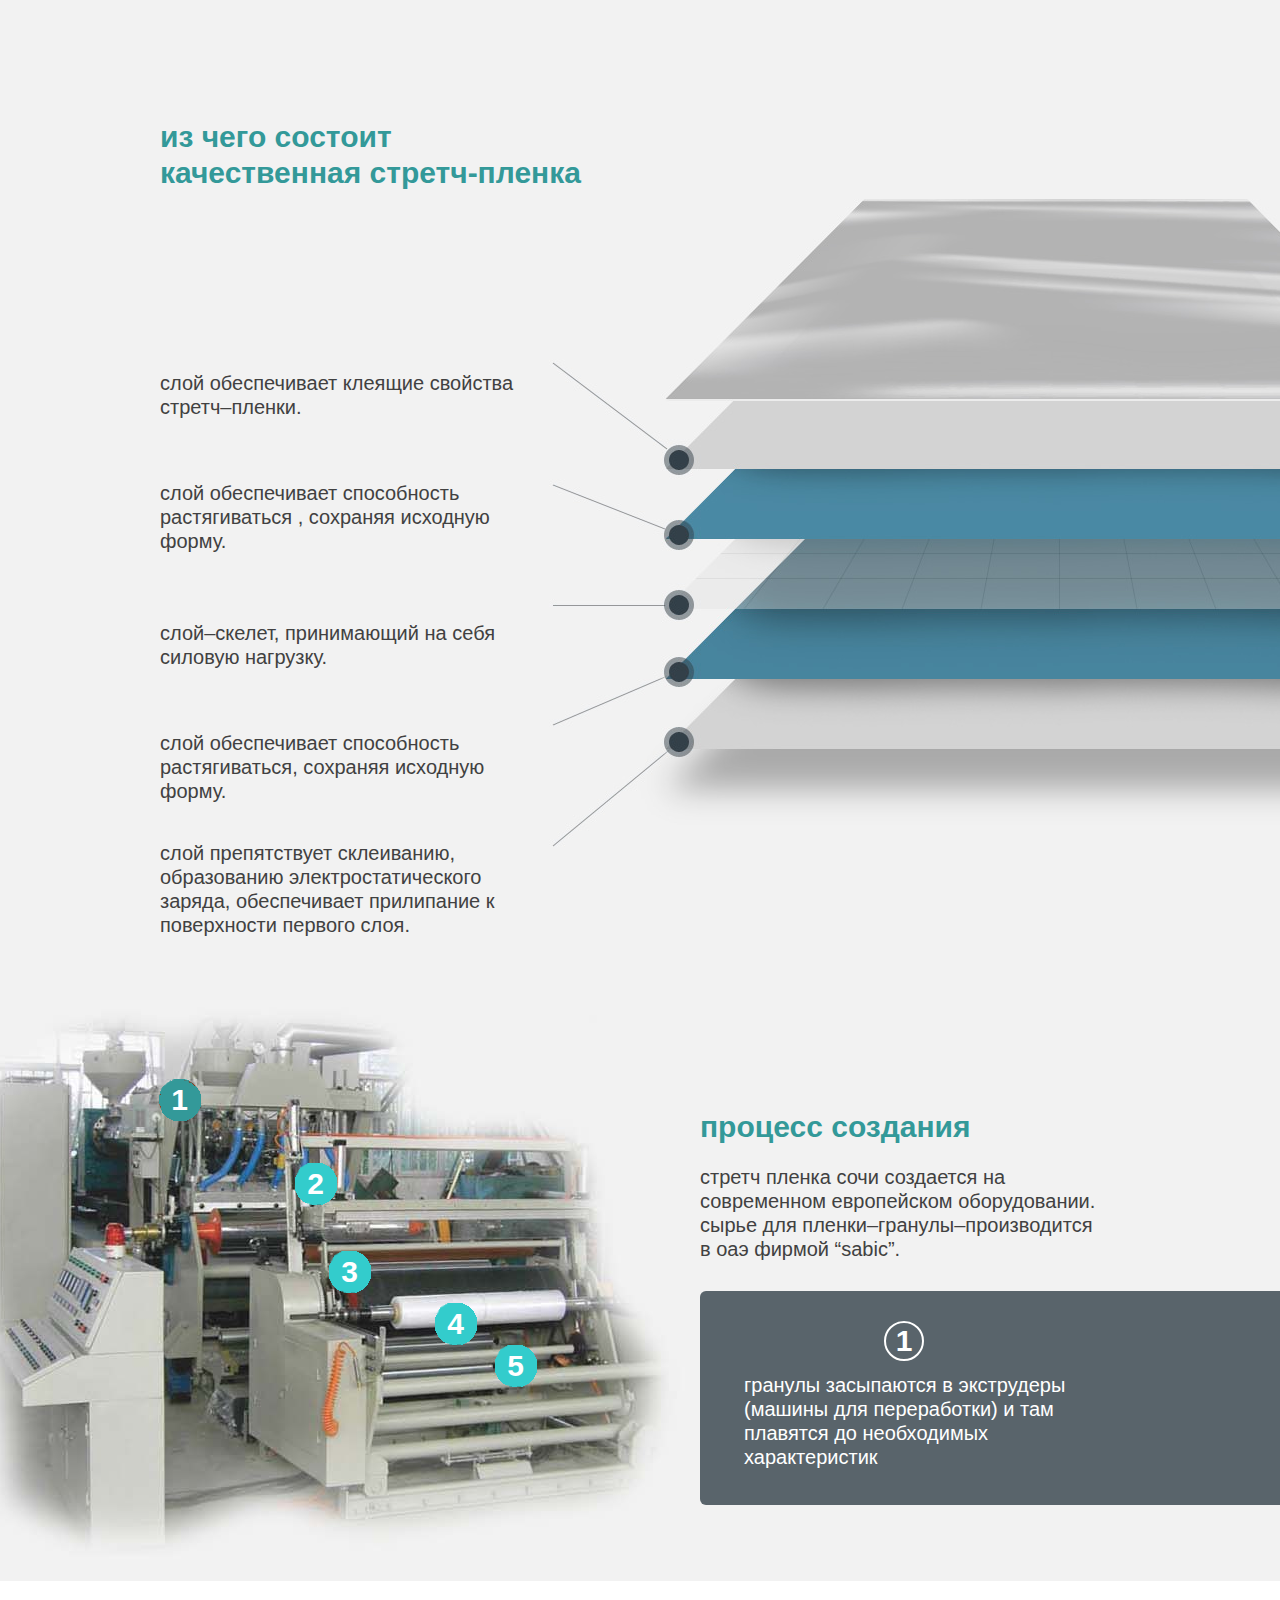
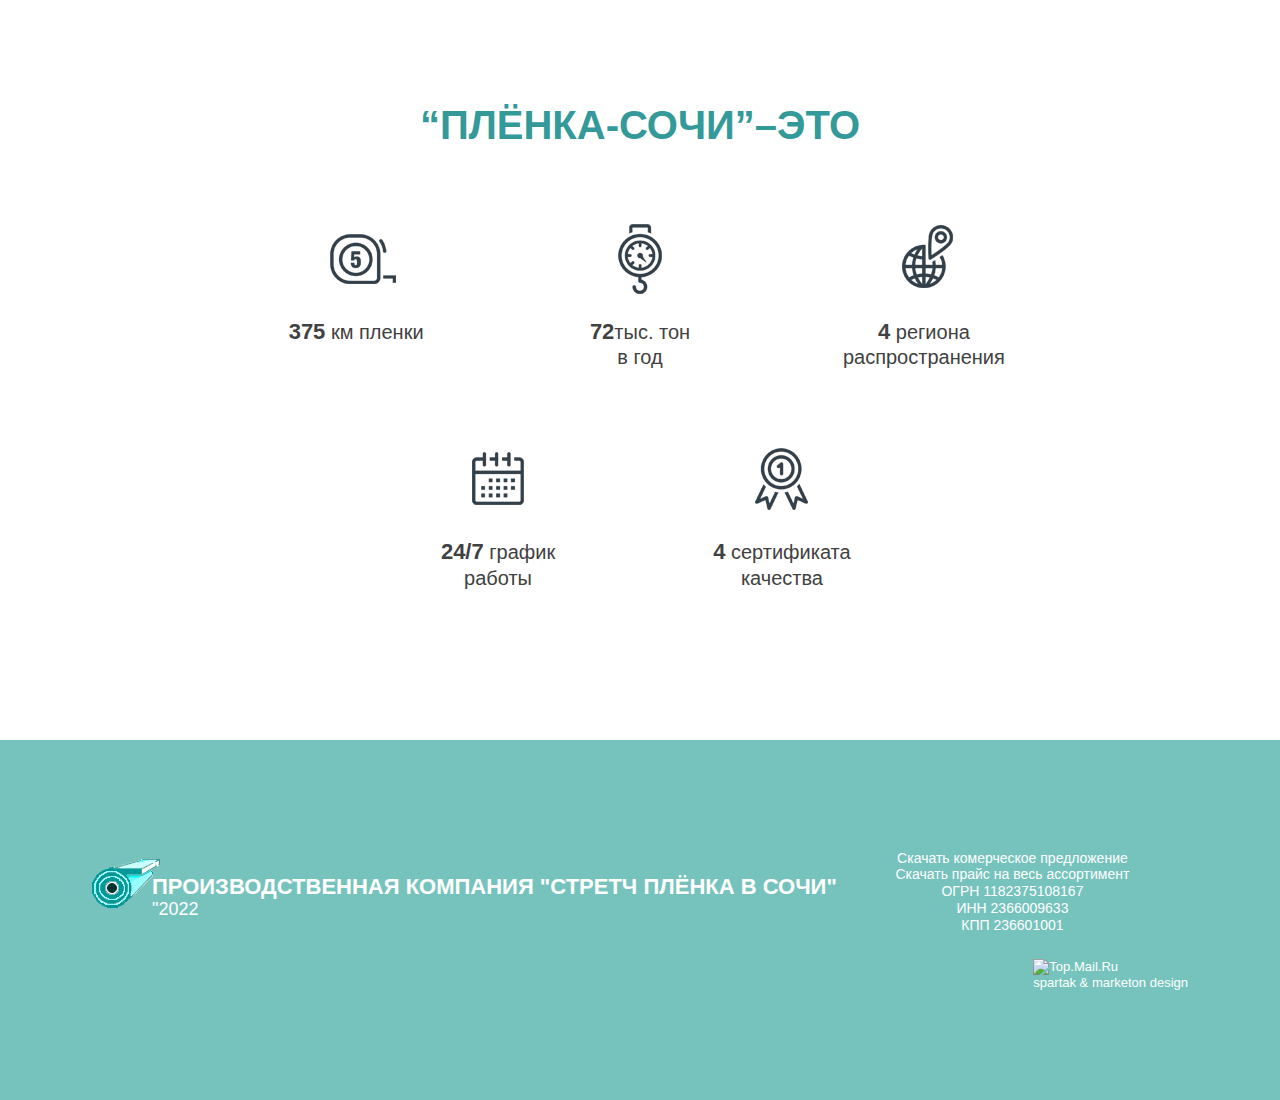
==== commit 96cf0d5a: "update" ====
--- a/index.html
+++ b/index.html
@@ -51,24 +51,11 @@
 <div class="address"> г. Сочи, ул. Тимирязева 21/7</div>
   <div class="address"> г. Омск, ул.Зеленая д.14</div></div>
 <div class="callback">
-<a class="phone" href="tel:+79002699669">8 (900)<span> 269-96-69</span></a></br>
-<a class="phone" href="tel:+79002839393">8 (900)<span> 283-93-93</span></a></br>
-<a class="open_modal button" href="#modal1">заказать звонок</a>
 
 </div></div></header>
 <div class="korab">
 <h1>стретч пленка сочи</h1>
-<p>от производителя, без посредников от <font color="#f56026"><span>290 
-рублей</span></font></p>
-<a class="butpra" href="down/price.xlsx">Скачать прайс</a>
-<div id="selector">
-<h3>сколько килограмм пленки в сочи вам небходимо?</h3>
-<div class="rangeslider" id="boxes"><span class="min">1</span>				 <span class="max">999</span>			 </div>
-<fieldset class="radio"><input name="type" id="type-1" type="radio" value="машинная">
-				 <label for="type-1">машинная</label>				 <input name="type" id="type-2" 
-type="radio" checked="" value="ручная">				 <label for="type-2">ручная</label>
-			 </fieldset><a class="open_modal button" href="#modal2">заказать</a>
-		 </div></div></section><section id="reasons">
+</section><section id="reasons">
 <div class="korab maxira">
 <h2>Стретч Плёнка в Сочи</h2>
 <ul>
@@ -90,14 +77,12 @@
   хлебобулочных изделий.</p>
   <div class="price"><del>от <span>300</span> рублей/кг</del>	                   
    <div class="new">от <span>290</span> рублей/кг</div></div>
-  <a class="open_modal button" href="#modal3">купить</a></li>
   <li><img alt="чёрная стретч пленка" src="index_files/black-stretch-plenka.png">
   <h3>чёрная стретч пленка</h3>
   <div class="size">20 мкм</div>
   <p>для транспортировки мебели, бумажных и картонных коробок,для средних и тяжелых грузов</p>
   <div class="price"><del>от <span>360</span> рублей/кг</del>					 
     <div class="new">от <span>350</span> рублей/кг</div></div>
-  <a class="open_modal button" href="#modal3">купить</a>
   </li>
   <li><img alt="Вторичная стретч пленка" src="index_files/001.png">
   <h3>Вторичная стретч пленка</h3>
@@ -106,14 +91,12 @@
   консервы; механические&nbsp;предметы.</p>
   <div class="price"><del>от <span>210</span> рублей/кг</del>
   <div class="new">от <span>200</span> рублей/кг</div></div>
-  <a class="open_modal button" href="#modal3">купить</a></li>
   <li><img alt="Пленка термоусадочная ПВД" src="index_files/001.png">
   <h3>Пленка термоусадочная ПВД</h3>
   <div class="size">25-180 мкм</div>
   <p>термоусадочная пленка для упаковки защищает продукт от высокой влажности, пыли, грязи и других негативных факторов</p>
   <div class="price"><del>от <span>275</span> рублей/кг</del>
   <div class="new">от <span>270</span> рублей/кг</div></div>
-  <a class="open_modal button" href="#modal3">купить</a></li>
   </ul></div>
   </section>
   <section id="selection">
@@ -244,65 +227,6 @@
   </ul></div>
   </section>
   <!-- kalkulyator start -->
-  <section id="calc">
-    <div class="korab">
-       <h2>вы можете самостоятельно рассчитать стоимость вашего заказа</h2>
-<div id="calculator">
-<form onSubmit="return false;" action="#" method="post">
-   <fieldset class="radio">
-      <input name="unit" id="unit-2" type="radio" checked="" value="рулоны">
-         <label for="unit-2">
-            рулоны
-         </label>					 
-      <input name="unit" id="unit-1" type="radio" value="килограммы">					 
-         <label for="unit-1">
-            килограммы
-          </label>
-    </fieldset>
-    <label class="select">
-       <span>
-          тип пленки
-       </span>
-       <select name="type">
-          <option disabled="" selected="">
-             &nbsp;
-          </option>
-          <option data-kg="1" data-price="130">
-             первичная пленка (500мм х 20 мкм)
-          </option>				 
-          <option data-kg="1" data-price="110">
-             вторичная пленка (500мм х 20 мкм)
-          </option>
-          <option data-kg="1" data-price="120">
-             бизнес пленка (500мм х 20 мкм)
-          </option>                         
-          <option data-kg="1" data-price="125">
-             эконом пленка (500мм х 20 мкм)
-          </option>	
-          <option data-kg="1" data-price="145">
-             термоусадочная пленка (килограммы)
-          </option>				     
-        </select>
-     </label>
-     <label>
-        <span>
-           количество
-        </span>       
-        <input name="amount" type="text" maxlength="5" pattern="[0-9]{1,5}">
-     </label> 
-     <a class="button" id="calculate">
-        рассчитать
-     </a>
-     <div class="note">
-        *при заказе от 10000 кг действует скидка
-     </div>
-  </form>
-  <!-- kalkulyator stop -->
-<div class="total clearfix">
-<h4>ваш заказ будет стоить</h4>
-<div id="total"><span>9 999 999</span>рублей</div>
-<a class="open_modal button" href="#modal4">заказать</a>
-			 </div></div></div></section>
 			 <div class="korab">
 			 <h2>для самовывоза очень удобный подъезд, без пробок, за рестораном "гагра"</h2>
 			 <iframe src="https://www.google.com/maps/embed?pb=!1m0!3m2!1sru!2sru!4v1476395847483!6m8!1m7!1stsidykvrs9laushdmih4kq!2m2!1d43.63306561073922!2d39.72333653209972!3f89.49388994217142!4f-12.880154252855277!5f0.7820865974627469" width="99%" height="555" frameborder="0" style="border:0" allowfullscreen></iframe>
@@ -348,14 +272,7 @@
     <td class="plus"></td>
     <td class="minus"></td>
     <td class="minus"></td>
-    <td class="plus"></td></tr></tbody></table></div></section><section class="promo">
-<div class="korab">
-<h2>закажите <span>10</span> тонн стретч-пленки и получите персональную скидку</h2>
-<div class="form">
-<h3>заполните форму и мы свяжемся<br> с вами в течении 15 минут</h3>
-<form onSubmit="return false;" action="#" 
-method="post"><input name="name" title="имя" type="text" maxlength="50" placeholder="имя" pattern="[A-Za-zА-Яа-яЁё]+" value=""><input name="phone" title="номер телефона" type="tel" maxlength="18" placeholder="телефон" pattern="(\+?\d[- .()]*){7,18}" value=""><input name="formname" type="hidden" value="закажите 1 тонну стретч-пленки и получите скидку 10 000 рублей"><button>получить 
-скидку</button></form></div></div></section><section id="layers">
+    <td class="plus"></td></tr></tbody></table></div></section><section id="layers">
 <div class="korab">
 <h2>из чего состоит <br>качественная стретч-пленка</h2>
 <ul>
@@ -384,9 +301,7 @@
   <li>полученная пленка через систему валов попадает в автоматизированный 
   намотчик </li>
   <li>после чего обрезается и наматывается на картонные втулки нужной 
-длины</li></ol></div></div></section><section class="order">
-<div class="korab">
-<h2>закажите стретч-пленку сейчас и получите в течении 3 дней.</h2><a class="open_modal button" href="#modal5">заказать</a>	 </div></section><section 
+длины</li></ol></div></div></section><section 
 id="opishem">
 <div class="korab">
 <h2>“плёнка-сочи”–это</h2>
@@ -395,56 +310,7 @@
   <li><span>72</span>тыс. тон<br> в год</li>
   <li><span>4</span> региона распространения</li>
   <li><span>24/7</span> график работы</li>
-  <li><span>4</span> сертификата качества</li></ul></div></section><section class="promo alt">
-<div class="korab">
-<h2>закажите <span>10</span> тонн стретч-пленки и получите персональную скидку</h2>
-<div class="form">
-<h3>Заполните форму и мы обязательно<br> перезвоним в ближайшее время</h3>
-<form action="perezvonite.php" method="post">
-<input name="name" required type="text" placeholder="Введите Ф.И.О" value="">
-<input name="phone" required type="text" placeholder="Введите телефон" value="">
-<input class="button" type="submit" value="Получить скидку"></form></div></div></section>
-<section id="contacts">
-<div class="korab">
-<h2><a href="contakty/index.html">контакты в сочи</a></h2>
-<ul class="clearfix">
-  <li>
-  <h3>адрес</h3>
-  <p>г. Сочи<br> ул. Tимирязева 21/7</p>
-  <p>офис 8<br></p></li>
-  <li>
-  <h3>телефоны:</h3>
-  <a class="phone" href="tel:+79002839393">8(900)283-93-93</a><br>
-  <a class="phone" href="tel:+79002699669">8(900)269-96-69</a><br>
-  
-  </li>
-  <li>
-  <h3>e–mail:</h3>
-  <p><a href="mailto:polimerstretch@mail.ru">polimerstretch@mail.ru</a></p>
-  <a href="mailto:info@plenka-sochi.ru">info@plenka-sochi.ru</a>
-  			 </li></ul>         
-             </div></section>
-<section id="contacts1">
-<div class="korab">
-<h2><a href="contakty/index.html">контакты в омске</a></h2>
-   <ul class="clearfix">
-  <li>
-  <h3>адрес</h3>
-  <p>г. Омск<br> ул. Зеленая д.14</p>
-  <p><br></p>
-  </li>
-  <li>
-  <h3>телефоны:</h3>
-  <p>+7(950)783-17-73 Владимир </p></a><br>
-  <p>+7(904)321-18-88 Иван </p><br>
-  </li>
-  <li>
-  <h3>e–mail:</h3>
-  <p><br></p>
-  <p><a href="mailto:polimerstretch@mail.ru">polimerstretch@mail.ru</a></p>
-  <p><br></p>
-  			 </li></ul>          
-             </div></section>
+  <li><span>4</span> сертификата качества</li></ul></div></section>
 			 <footer>
                 <div class="korab maxira">
 				    <a class="obereg" href="http://plenka-sochi.ru/"><span>"</span>Производственная компания &quot;Стретч Плёнка в Сочи&quot;<span class="year">"2022</span></a>
